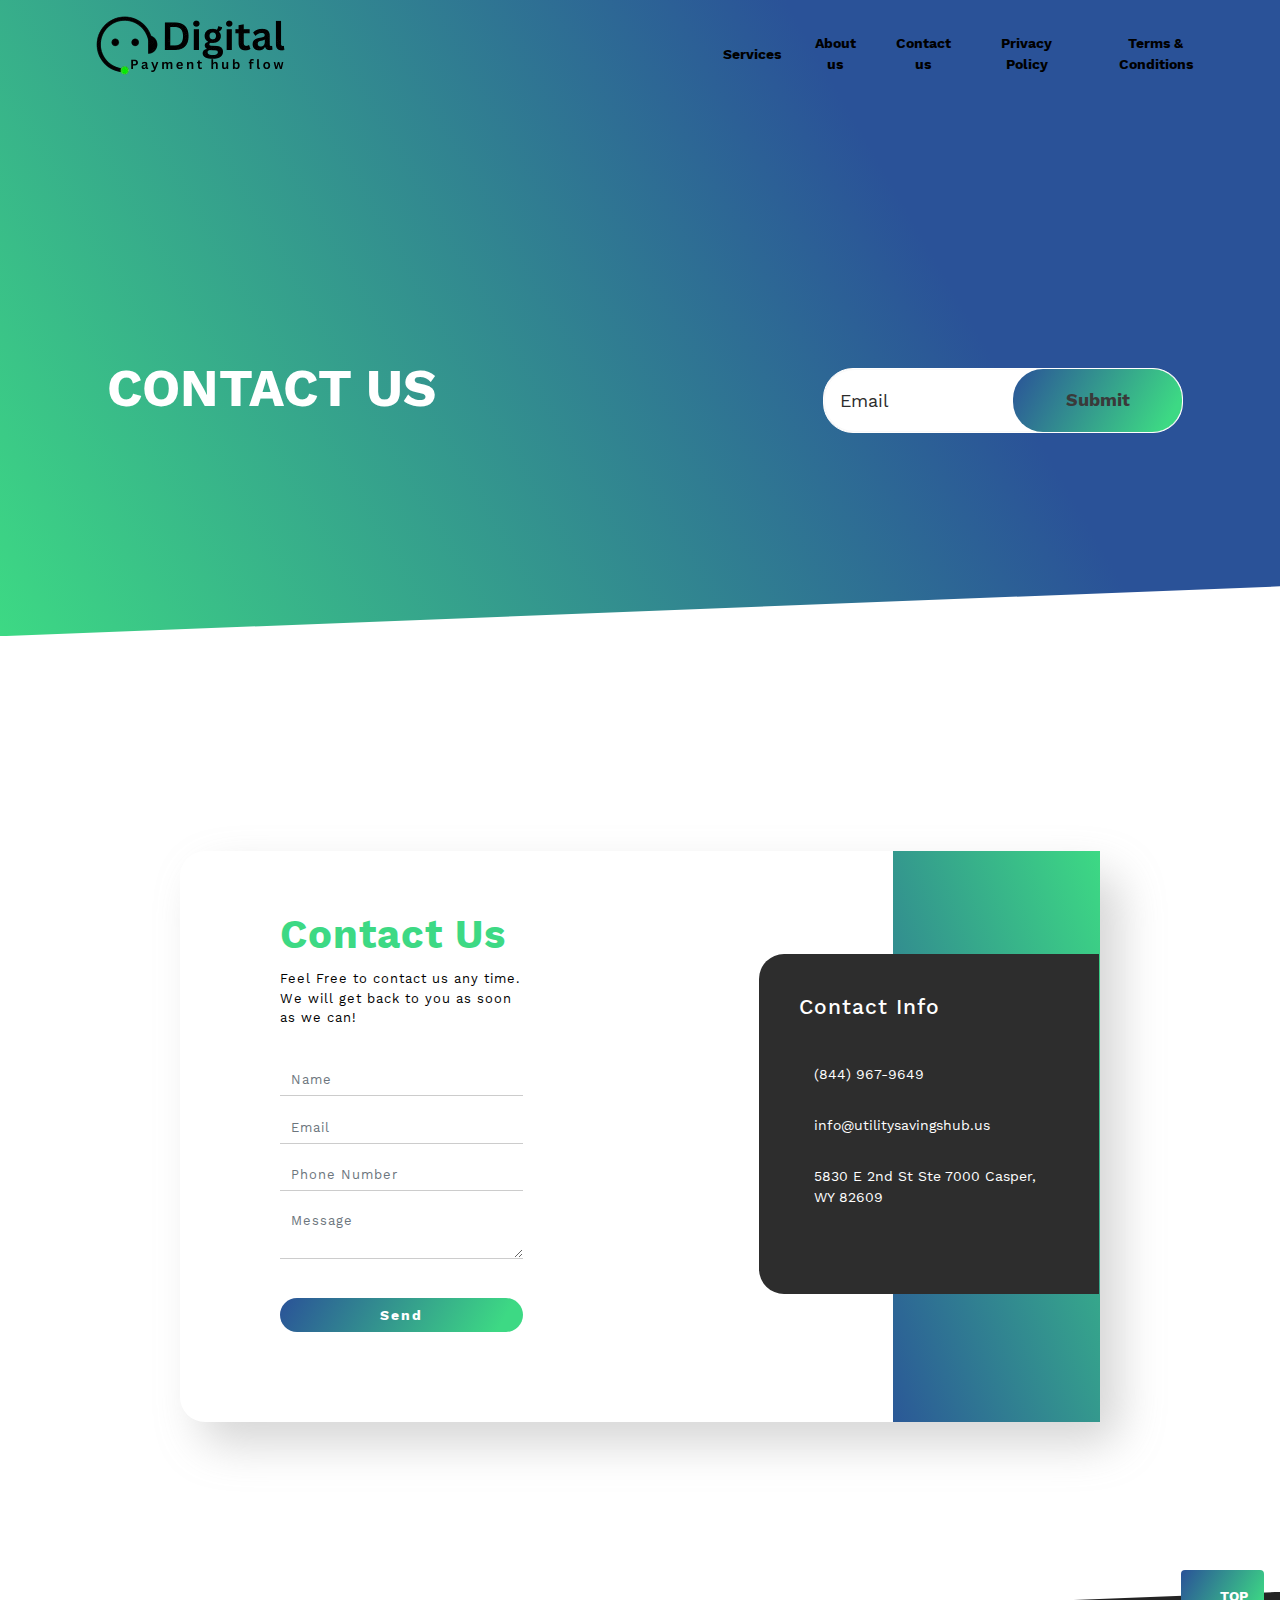
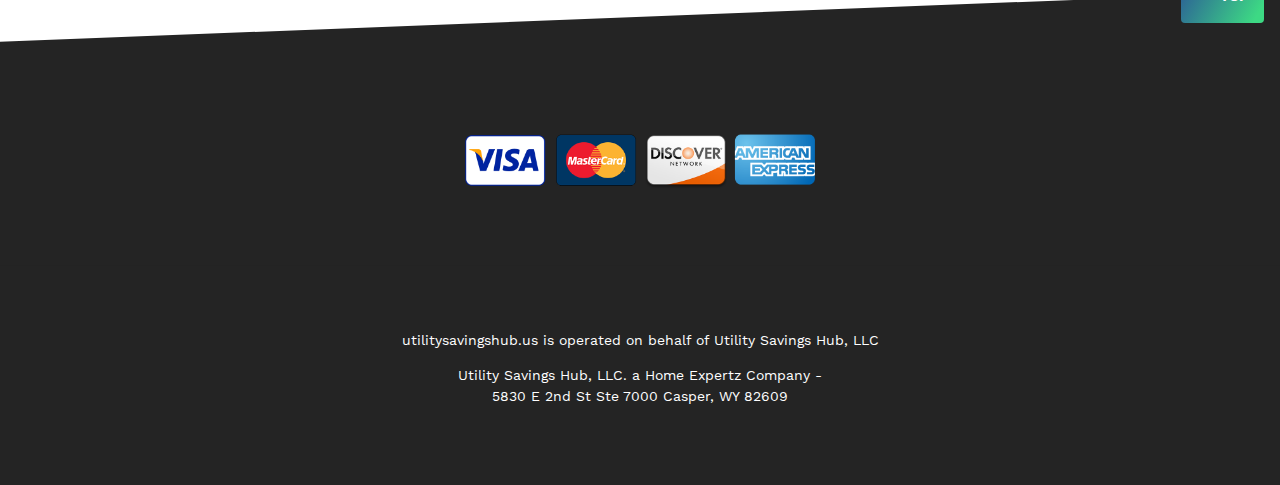
==== contact/contact.html @ 338094ba "first commit" ====
<!DOCTYPE html>
<html lang="en">
<head>
    <meta property="og:type" content="website">
    <meta property="og:title" content="Contact Us - Utility Saving Hub®">
    <meta property="og:description"
          content="Find affordable energy rates with the Utility Saving Hub® marketplace. Compare and shop electricity plans from top suppliers to find the right plan for you.">

    <meta charset="utf-8">
    <meta http-equiv="x-ua-compatible" content="ie=edge">
    <meta name="viewport" content="width=device-width, initial-scale=1, shrink-to-fit=no">
    <meta name="description"
          content="Find affordable energy rates with the Utility Saving Hub® marketplace. Compare and shop electricity plans from top suppliers to find the right plan for you.">
    <meta name="format-detection" content="telephone=no">

    <title>Contact Us - Utility Saving Hub®</title>
    <script src="js/global.js"></script>
    <link rel="shortcut icon" href="images/logo-choose-energy-white-35a44b037c.svg">

    <link rel="stylesheet" href="css/project-0f5c928517.css">
    <link rel="stylesheet" href="css/globalStyle.css">

    <link type="text/css" rel="stylesheet" href="css/project-0f5c928517_1.css">

    <link rel="stylesheet" href="css/bootstrap.min.css" crossorigin="anonymous">

    <link href="/fonts/work-sans/work-sans-v9-latin-300.woff2" as="font" type="font/woff2" crossorigin="" rel="">

    <link href="/fonts/work-sans/work-sans-v9-latin-regular.woff2" as="font" type="font/woff2" crossorigin="" rel="">

    <link href="/fonts/work-sans/work-sans-v9-latin-500.woff2" as="font" type="font/woff2" crossorigin="" rel="">

    <link href="/fonts/work-sans/work-sans-v9-latin-700.woff2" as="font" type="font/woff2" crossorigin="" rel="">

    <link href="/fonts/work-sans/work-sans-v9-latin-800.woff2" as="font" type="font/woff2" crossorigin="" rel="">


    <style>
        body {
            font-family: 'Work Sans' !important;
        }
    </style>
</head>


<body>
<div class="site-root js-site-root page--secondary">
    <!--      <div id="header"></div>-->

    <!--      <script>-->
    <!--        fetch("/header.html")-->
    <!--          .then((response) => response.text())-->
    <!--          .then((data) => {-->
    <!--            document.getElementById("header").innerHTML = data;-->
    <!--            const currentPath = window.location.pathname;-->
    <!--            const menuLinks = document.querySelectorAll(".menu-link");-->
    <!--            const subMenuLinks = document.querySelectorAll(-->
    <!--              ".navigation__sub-nav-link"-->
    <!--            );-->
    <!--            const dropdown = document.querySelectorAll(-->
    <!--              ".navigation__sub-menu-toggle"-->
    <!--            );-->
    <!--            const activePages = ["about-us", "contact-us", "faqs"];-->

    <!--            menuLinks.forEach((link) => {-->
    <!--              const linkPath = link.getAttribute("href");-->

    <!--              if (currentPath === linkPath) {-->
    <!--                link.classList.add("active");-->
    <!--              }-->
    <!--            });-->
    <!--            subMenuLinks.forEach((link) => {-->
    <!--              const subLinkPath = link.getAttribute("href");-->

    <!--              if (currentPath === subLinkPath) {-->
    <!--                link.classList.add("sub-active");-->
    <!--              }-->
    <!--            });-->
    <!--            dropdown.forEach((link) => {-->
    <!--              const dowpdownLinkPath = link.textContent.trim();-->
    <!--              if (-->
    <!--                activePages.some((page) => currentPath.includes(page))-->
    <!--              ) {-->
    <!--                link.classList.add("active");-->
    <!--              }-->
    <!--            });-->
    <!--          });-->

    <!--        // if(currentPath.include())-->
    <!--      </script>-->

    <div class="u-position-relative">
        <div class="masthead u-full-width masthead--secondary">
            <header class="header u-max-width">
                <nav class="navbar">

                    <a style="position: relative;bottom: 14rem !important;right: 1rem"
                       href="../home/home.html"><img
                            src="images/digital_2.png"></a>
                    <ul style="bottom: 14rem !important;left: 2rem">
                        <li><a href="../home_and_about/index.html" class="menu-item">Services</a></li>
                        <li><a href="../home_and_about/about.html" class="menu-item">About us</a></li>
                        <li><a href="../contact/contact.html" class="menu-item">Contact us</a></li>
                        <li><a href="../home_and_about/privacy_policy.html" class="menu-item">Privacy Policy</a></li>
                        <li><a href="../home_and_about/term_and_conditions.html" class="menu-item">Terms &
                            Conditions</a></li>
                    </ul>
                </nav>
                <!--                <nav class="navbar">-->
                <!--                    <div class="row" style="display: flex !important;justify-content: space-between">-->
                <!--                        <div class="col-6" style="position: relative;bottom: 13rem !important;">-->
                <!--                            <a href="../home_and_about/about.html"><img src="images/digital_2.png"></a>-->
                <!--                        </div>-->
                <!--                        <ul class="col-6" style="bottom: 12rem !important;">-->
                <!--                            <li><a href="../home_and_about/index.html" class="menu-item">Services</a></li>-->
                <!--                            <li><a href="../home_and_about/about.html" class="menu-item">About us</a></li>-->
                <!--                            <li><a href="../contact/contact.html" class="menu-item">Contact us</a></li>-->
                <!--                            <li><a href="../home_and_about/privacy_policy.html" class="menu-item">Privacy Policy</a>-->
                <!--                            </li>-->
                <!--                            <li><a href="../home_and_about/term_and_conditions.html" class="menu-item">Terms &-->
                <!--                                Conditions</a></li>-->
                <!--                        </ul>-->
                <!--                    </div>-->
                <!--                </nav>-->
                <div class="header__inner">
                    <div class="hero hero--secondary">
                        <div class="hero__inner u-display-flex u-flex-direction-column u-flex-direction-row@lg u-align-items-center@lg u-justify-content-space-around@lg">
                            <div class="hero__heading-wrapper hero__heading--no-image u-display-flex u-flex-wrap-wrap u-align-items-center">
                                <h1 class="hero__headline" style="font-size: 52px; font-weight: 600;">Contact Us</h1>
                            </div>
                            <div class="hero__form-wrapper">
                                <div class="hero__form-inner">
                                    <div class="hero__form-wrapper">
                                        <div class="hero__form-inner">
                                            <form class="zip-search u-display-flex u-align-items-center u-justify-content-center u-flex-direction-column js-zip-search"
                                                  name="Zip Search Form">
                                                <span class="pulsing-element"></span>
                                                <div class="zip-search__input-bar">
                                                    <input class="zip-search__input" name="zip" placeholder="Email"
                                                           type="mail" required="">

                                                    <button class="zip-search__submit button button--form" type="submit"
                                                            data-name="hero">
                                                        Submit
                                                    </button>
                                                </div>

                                            </form>

                                        </div>
                                    </div>
                                </div>
                            </div>
                        </div>
                    </div>
                </div>
            </header>
        </div>
    </div>

    <main class="main u-max-width">
        <div class="main__inner">
            <section class="new_contact_us">
                <div class="container">
                    <div class="row">
                        <div class="col-md-10 offset-md-1">
                            <div class="new_contact_inner">
                                <div class="row">
                                    <div class="col-md-9">
                                        <div class="new_contact_form_inner">
                                            <div class="new_contact_field">
                                                <h3>Contact Us</h3>
                                                <p>Feel Free to contact us any time. We will get back to you as soon as
                                                    we can!</p>
                                                <form id="contactForm" onsubmit="submitForm(event)">
                                                    <input type="text" class="form-control form-group" id="nameInput"
                                                           placeholder="Name" required="">
                                                    <input type="email" class="form-control form-group" id="emailInput"
                                                           placeholder="Email" required="">
                                                    <input type="text" class="form-control form-group" id="phoneInput"
                                                           placeholder="Phone Number">
                                                    <textarea class="form-control form-group" id="messageInput"
                                                              placeholder="Message" required=""></textarea>
                                                    <button type="submit" class="new_contact_form_submit">Send</button>
                                                </form>
                                            </div>

                                        </div>
                                    </div>
                                    <div class="col-md-3">
                                        <div class="new_right_contact_social_icon d-flex align-items-end"
                                             style="justify-content: center;">
                                            <div class="new_social_item_inner d-flex flex-wrap justify-content-center">
                                                <li>
                                                    <a href="https://www.facebook.com/" target="_blank"><i
                                                            class="fab fa-facebook-square"></i></a>
                                                </li>
                                                <li>
                                                    <a href="https://www.instagram.com/accounts/login/?hl=en"
                                                       target="_blank"><i class="fab fa-instagram"></i></a>
                                                </li>
                                                <li>
                                                    <a href="https://twitter.com/" target="_blank"><i
                                                            class="fab fa-twitter"></i></a>
                                                </li>
                                            </div>
                                        </div>
                                    </div>
                                </div>
                                <div class="new_contact_info_sec">
                                    <h4>Contact Info</h4>
                                    <div class="d-flex new_info_single align-items-center">
                                        <i class="fas fa-headset"></i>
                                        <a href="tel:+18449679649" style="text-decoration: none; color: inherit;">(844)
                                            967-9649 </a>
                                    </div>
                                    <div class="d-flex new_info_single align-items-center">
                                        <i class="fas fa-envelope-open-text"></i>
                                        <a href="/cdn-cgi/l/email-protection#9ef7f0f8f1deebeaf7f2f7eae7edffe8f7f0f9edf6ebfcb0ebed"
                                           style="text-decoration: none; color: inherit;"><span class="__cf_email__"
                                                                                                data-cfemail="b2dbdcd4ddf2c7c6dbdedbc6cbc1d3c4dbdcd5c1dac7d09cc7c1">[email�&nbsp;protected]</span></a>
                                    </div>
                                    <div class="d-flex new_info_single align-items-center">
                                        <i class="fas fa-map-marked-alt"></i>
                                        <a href="https://maps.app.goo.gl/dt7mwe9boAzxWMudA" target="_blank"
                                           style="text-decoration: none; color: inherit;">5830 E 2nd St Ste 7000
                                            Casper, WY 82609</a>
                                    </div>
                                </div>
                            </div>
                        </div>
                    </div>
                </div>
            </section>
        </div>
    </main>

    <div id="footer" style="overflow: hidden;">


        <style>
            .Credit-Card-Logos {
                width: 350px;
                margin: 0 auto;
            }

            .Credit-Card-Logos img {
                width: 100%;
                height: 100%;
                object-fit: cover;
            }

            @media (max-width: 500px) {
                .Credit-Card-Logos {
                    width: 300px;
                }
            }
        </style>


        <footer class="footer footer--">
            <button title="Back to top" class="scroll u-display-flex u-align-items-center" id="toTopButton">
                <svg class="svg svg--top-arrow" aria-hidden="true">
                    <use xlink:href="/assets/svg/sprite-420bf4fd1e.svg#to-top-arrow"></use>
                </svg>
                <span>TOP</span>
            </button>

            <div class="footer__inner">
                <svg class="svg svg--lightning footer__lightning" aria-hidden="true">
                    <use xlink:href="/assets/svg/sprite-420bf4fd1e.svg#lightning"></use>
                </svg>

                <div class="Credit-Card-Logos">
                    <img src="images/pngwing.com_2.png" alt="">
                </div>

                <hr>

                <div class="footer--secondary" style="display: flex; justify-content: center;">
                    <div class="footer__contact">
                        <p>
                            utilitysavingshub.us is operated on behalf of Utility Savings Hub,
                            LLC
                        </p>
                        <p style="text-align: center;">
                            Utility Savings Hub, LLC. a Home Expertz Company - <br>5830 E
                            2nd St Ste 7000 Casper, WY 82609<br>
                        </p>
                    </div>
                </div>
            </div>
        </footer>


    </div>
    <script data-cfasync="false" src="js/email-decode.min.js"></script>

    <script>
        function submitForm(event) {
            event.preventDefault(); // Prevent the form from submitting normally

            // Get form input values
            const name = document.getElementById('nameInput').value;
            const email = document.getElementById('emailInput').value;
            const phone = document.getElementById('phoneInput').value;
            const message = document.getElementById('messageInput').value;

            // Perform basic validation
            if (name && email && message) { // Check required fields
                const payload = {
                    to_email: "faizan@villaextechnologies.com",
                    from_email: email,
                    subject: "Contact Form Submission",
                    body: `Name: ${name} <br> Email: ${email} <br> Phone: ${phone} <br> Message: ${message}`,
                    sender_name: name,
                };

                // Make API call to submit the form data
                fetch("https://everything-backend.herokuapp.com/send_a_email", {
                    method: "POST",
                    headers: {
                        "Content-Type": "application/json"
                    },
                    body: JSON.stringify(payload)
                })
                    .then(response => {
                        if (response.ok) {
                            alert("Form submitted successfully!"); // Inform the user about successful form submission
                            document.getElementById('contactForm').reset(); // Reset the form after successful submission
                        } else {
                            throw new Error('Form submission failed');
                        }
                    })
                    .catch(error => {
                        alert("Error submitting the form. Please try again.");
                        console.error('Error:', error);
                    });
            } else {
                alert("Please fill in all required fields (Name, Email, Message)");
            }
        }
    </script>

    <script src="js/vendor-a2afaac736.js" charset="utf-8"></script>
    <script src="js/project-76d8dca61d.js" charset="utf-8"></script>
</div>


</body>
</html>
---- contact/css/project-0f5c928517.css ----
@charset "UTF-8";
.rc-slider {
  position: relative;
  height: 14px;
  padding: 5px 0;
  width: 100%;
  border-radius: 6px;
  touch-action: none;
  box-sizing: border-box;
  -webkit-tap-highlight-color: transparent;
}
.rc-slider * {
  box-sizing: border-box;
  -webkit-tap-highlight-color: transparent;
}
.rc-slider-rail {
  position: absolute;
  width: 100%;
  background-color: #e9e9e9;
  height: 4px;
  border-radius: 6px;
}
.rc-slider-track {
  position: absolute;
  left: 0;
  height: 4px;
  border-radius: 6px;
  background-color: #abe2fb;
}
.rc-slider-handle {
  position: absolute;
  width: 14px;
  height: 14px;
  cursor: pointer;
  cursor: -webkit-grab;
  margin-top: -5px;
  cursor: grab;
  border-radius: 50%;
  border: solid 2px #96dbfa;
  background-color: #fff;
  touch-action: pan-x;
}
.rc-slider-handle-dragging.rc-slider-handle-dragging.rc-slider-handle-dragging {
  border-color: #57c5f7;
  box-shadow: 0 0 0 5px #96dbfa;
}
.rc-slider-handle:focus {
  outline: 0;
}
.rc-slider-handle-click-focused:focus {
  border-color: #96dbfa;
  box-shadow: unset;
}
.rc-slider-handle:hover {
  border-color: #57c5f7;
}
.rc-slider-handle:active {
  border-color: #57c5f7;
  box-shadow: 0 0 5px #57c5f7;
  cursor: grabbing;
}
.rc-slider-mark {
  position: absolute;
  top: 18px;
  left: 0;
  width: 100%;
  font-size: 12px;
}
.rc-slider-mark-text {
  position: absolute;
  display: inline-block;
  vertical-align: middle;
  text-align: center;
  cursor: pointer;
  color: #999;
}
.rc-slider-mark-text-active {
  color: #666;
}
.rc-slider-step {
  position: absolute;
  width: 100%;
  height: 4px;
  background: 0 0;
}
.rc-slider-dot {
  position: absolute;
  bottom: -2px;
  margin-left: -4px;
  width: 8px;
  height: 8px;
  border: 2px solid #e9e9e9;
  background-color: #fff;
  cursor: pointer;
  border-radius: 50%;
  vertical-align: middle;
}
.rc-slider-dot-active {
  border-color: #96dbfa;
}
.rc-slider-dot-reverse {
  margin-right: -4px;
}
.rc-slider-disabled {
  background-color: #e9e9e9;
}
.rc-slider-disabled .rc-slider-track {
  background-color: #ccc;
}
.rc-slider-disabled .rc-slider-dot,
.rc-slider-disabled .rc-slider-handle {
  border-color: #ccc;
  box-shadow: none;
  background-color: #fff;
  cursor: not-allowed;
}
.rc-slider-disabled .rc-slider-dot,
.rc-slider-disabled .rc-slider-mark-text {
  cursor: not-allowed !important;
}
.rc-slider-vertical {
  width: 14px;
  height: 100%;
  padding: 0 5px;
}
.rc-slider-vertical .rc-slider-rail {
  height: 100%;
  width: 4px;
}
.rc-slider-vertical .rc-slider-track {
  left: 5px;
  bottom: 0;
  width: 4px;
}
.rc-slider-vertical .rc-slider-handle {
  margin-left: -5px;
  touch-action: pan-y;
}
.rc-slider-vertical .rc-slider-mark {
  top: 0;
  left: 18px;
  height: 100%;
}
.rc-slider-vertical .rc-slider-step {
  height: 100%;
  width: 4px;
}
.rc-slider-vertical .rc-slider-dot {
  left: 2px;
  margin-bottom: -4px;
}
.rc-slider-vertical .rc-slider-dot:first-child {
  margin-bottom: -4px;
}
.rc-slider-vertical .rc-slider-dot:last-child {
  margin-bottom: -4px;
}
.rc-slider-tooltip-zoom-down-appear,
.rc-slider-tooltip-zoom-down-enter {
  animation-duration: 0.3s;
  animation-fill-mode: both;
  display: block !important;
  animation-play-state: paused;
}
.rc-slider-tooltip-zoom-down-leave {
  animation-duration: 0.3s;
  animation-fill-mode: both;
  display: block !important;
  animation-play-state: paused;
}
.rc-slider-tooltip-zoom-down-appear.rc-slider-tooltip-zoom-down-appear-active,
.rc-slider-tooltip-zoom-down-enter.rc-slider-tooltip-zoom-down-enter-active {
  animation-name: rcSliderTooltipZoomDownIn;
  animation-play-state: running;
}
.rc-slider-tooltip-zoom-down-leave.rc-slider-tooltip-zoom-down-leave-active {
  animation-name: rcSliderTooltipZoomDownOut;
  animation-play-state: running;
}
.rc-slider-tooltip-zoom-down-appear,
.rc-slider-tooltip-zoom-down-enter {
  transform: scale(0, 0);
  animation-timing-function: cubic-bezier(0.23, 1, 0.32, 1);
}
.rc-slider-tooltip-zoom-down-leave {
  animation-timing-function: cubic-bezier(0.755, 0.05, 0.855, 0.06);
}
@keyframes rcSliderTooltipZoomDownIn {
  0% {
    opacity: 0;
    transform-origin: 50% 100%;
    transform: scale(0, 0);
  }
  100% {
    transform-origin: 50% 100%;
    transform: scale(1, 1);
  }
}
@keyframes rcSliderTooltipZoomDownOut {
  0% {
    transform-origin: 50% 100%;
    transform: scale(1, 1);
  }
  100% {
    opacity: 0;
    transform-origin: 50% 100%;
    transform: scale(0, 0);
  }
}
.rc-slider-tooltip {
  position: absolute;
  left: -9999px;
  top: -9999px;
  visibility: visible;
  box-sizing: border-box;
  -webkit-tap-highlight-color: transparent;
}
.rc-slider-tooltip * {
  box-sizing: border-box;
  -webkit-tap-highlight-color: transparent;
}
.rc-slider-tooltip-hidden {
  display: none;
}
.rc-slider-tooltip-placement-top {
  padding: 4px 0 8px 0;
}
.rc-slider-tooltip-inner {
  padding: 6px 2px;
  min-width: 24px;
  height: 24px;
  font-size: 12px;
  line-height: 1;
  color: #fff;
  text-align: center;
  text-decoration: none;
  background-color: #6c6c6c;
  border-radius: 6px;
  box-shadow: 0 0 4px #d9d9d9;
}
.rc-slider-tooltip-arrow {
  position: absolute;
  width: 0;
  height: 0;
  border-color: transparent;
  border-style: solid;
}
.rc-slider-tooltip-placement-top .rc-slider-tooltip-arrow {
  bottom: 4px;
  left: 50%;
  margin-left: -4px;
  border-width: 4px 4px 0;
  border-top-color: #6c6c6c;
}
@font-face {
  font-family: "Work Sans";
  font-style: normal;
  font-weight: 300;
  src: url(../fonts/work-sans-v9-latin-300.woff2) format("woff2");
  font-display: swap;
}
@font-face {
  font-family: "Work Sans";
  font-style: normal;
  font-weight: 400;
  src: url(../fonts/work-sans-v9-latin-regular.woff2)
    format("woff2");
  font-display: swap;
}
@font-face {
  font-family: "Work Sans";
  font-style: normal;
  font-weight: 500;
  src: url(../fonts/work-sans-v9-latin-500.woff2) format("woff2");
  font-display: swap;
}
@font-face {
  font-family: "Work Sans";
  font-style: normal;
  font-weight: 700;
  src: url(../fonts/work-sans-v9-latin-700.woff2) format("woff2");
  font-display: swap;
}
@font-face {
  font-family: "Work Sans";
  font-style: normal;
  font-weight: 800;
  src: url(../fonts/work-sans-v9-latin-800.woff2) format("woff2");
  font-display: swap;
}
input,
select,
textarea {
  font-size: 16px;
} /*! normalize.css v8..0 | MIT License | github.com/necolas/normalize.css */
html {
  line-height: 1.15;
  -webkit-text-size-adjust: 100%;
}
body {
  margin: 0;
  font-family: "Work Sans";
  font-size: 16px;
}
h1 {
  font-size: 2rem;
  margin: 0.67rem 0;
}
hr {
  box-sizing: content-box;
  height: 0;
  overflow: visible;
}
pre {
  font-family: monospace, monospace;
  font-size: 1rem;
}
a {
  background-color: transparent;
}
abbr[title] {
  border-bottom: 0;
  text-decoration: underline;
  -webkit-text-decoration: underline dotted;
  text-decoration: underline dotted;
}
b,
strong {
  font-weight: bolder;
}
code,
kbd,
samp {
  font-family: monospace, monospace;
  font-size: 1rem;
}
small {
  font-size: 80%;
}
sub,
sup {
  font-size: 75%;
  line-height: 0;
  position: relative;
  vertical-align: baseline;
}
sub {
  bottom: -0.25rem;
}
sup {
  top: -0.5rem;
}
img {
  border-style: none;
}
button,
input,
optgroup,
select,
textarea {
  font-family: inherit;
  line-height: 1.15;
  margin: 0;
}
button,
optgroup {
  font-size: 100%;
}
button,
input {
  overflow: visible;
}
button,
select {
  text-transform: none;
}
[type="button"],
[type="reset"],
[type="submit"],
button {
  -webkit-appearance: button;
}
[type="button"]::-moz-focus-inner,
[type="reset"]::-moz-focus-inner,
[type="submit"]::-moz-focus-inner,
button::-moz-focus-inner {
  border-style: none;
  padding: 0;
}
[type="button"]:-moz-focusring,
[type="reset"]:-moz-focusring,
[type="submit"]:-moz-focusring,
button:-moz-focusring {
  outline: 1px dotted ButtonText;
}
fieldset {
  padding: 0.35rem 0.75rem 0.625rem;
}
legend {
  box-sizing: border-box;
  color: inherit;
  display: table;
  max-width: 100%;
  padding: 0;
  white-space: normal;
}
progress {
  vertical-align: baseline;
}
textarea {
  overflow: auto;
}
[type="checkbox"],
[type="radio"] {
  box-sizing: border-box;
  padding: 0;
}
[type="number"]::-webkit-inner-spin-button,
[type="number"]::-webkit-outer-spin-button {
  height: auto;
}
[type="search"] {
  -webkit-appearance: textfield;
  outline-offset: -2px;
}
[type="search"]::-webkit-search-decoration {
  -webkit-appearance: none;
}
::-webkit-file-upload-button {
  -webkit-appearance: button;
  font: inherit;
}
details {
  display: block;
}
summary {
  display: list-item;
}
template {
  display: none;
}
[hidden] {
  display: none;
}
html {
  background-color: #fff;
  box-sizing: border-box;
}
*,
::after,
::before {
  box-sizing: inherit;
}
body,
html {
  height: 100%;
}
body {
  margin: 0;
  overflow-x: none;
  scroll-behavior: smooth;
}
ol,
ul {
  list-style-type: none;
  margin: 0;
  padding: 0;
}
dl {
  margin: 0;
}
dt {
  font-weight: 600;
  margin: 0;
}
dd {
  margin: 0;
}
figure {
  margin: 0;
}
img,
picture {
  margin: 0;
  max-width: 100%;
}
input {
  border: none;
}
.anchor-links li + li {
  margin-top: 22px;
}
@media all and (min-width: 768px) {
  .anchor-links li + li {
    margin-top: 0;
    margin-left: 22px;
  }
}
.anchor-links li a {
  display: inline-block;
  padding: 22px;
  border: 1px solid #954a9c;
  border-radius: 30px;
  color: #3a3a3a;
  font-size: 18px;
  text-align: center;
}
.boxed-list {
  padding: 16px;
  border: 2px solid #3b4da0;
  border-radius: 16px;
}
@media all and (min-width: 480px) {
  .boxed-list {
    padding: 32px;
  }
}
.boxed-list h3 {
  margin-top: 0;
  font-size: 18px;
  text-align: left;
}
@media all and (min-width: 768px) {
  .boxed-list h3 {
    font-size: 22px;
  }
}
.boxed-list ul li {
  padding-bottom: 16px;
  font-size: 18px;
}
.boxed-list ul li:last-of-type {
  padding-bottom: 0;
}
.boxed-list ul p {
  margin: 0;
  font-size: 16px;
}
.blog-preview {
  padding: 32px 0;
  border-bottom: 1px solid #954a9c;
}
.blog-preview:first-child {
  padding-top: 0;
}
.blog-preview:last-child {
  padding-bottom: 0;
  border: none;
}
.blog-preview .blog-preview__title {
  margin: 0 0 8px;
  text-align: left;
}
.blog-preview .blog-preview__title a {
  color: #954a9c;
}
.blog-preview .blog-preview__date {
  display: block;
  margin-bottom: 16px;
  color: #666;
  font-size: 14px;
}
.blog-preview .blog-preview__intro {
  margin: 0 0 32px;
}
.blog-preview .blog-preview__link {
  color: #954a9c;
  font-size: 16px;
}
.blog-preview .blog-preview__link svg {
  margin-left: 8px;
}
.blog-preview-nav .blog-preview-nav__title {
  margin: 0 0 16px;
  font-size: 18px;
  text-align: left;
}
.blog-preview-nav .blog-preview-nav__list-item a {
  display: block;
  margin-bottom: 8px;
  color: #666;
  letter-spacing: normal;
}
.blog-post .blog-post__intro p {
  font-size: 16px;
}
.blog-post .blog-post__img-wrap {
  position: relative;
  margin-bottom: 32px;
}
@media all and (min-width: 768px) {
  .blog-post .blog-post__img-wrap {
    margin-bottom: 64px;
  }
}
.blog-post .blog-post__img-wrap::after {
  content: "";
  position: absolute;
  z-index: -1;
  top: 8px;
  right: 8px;
  width: 100%;
  height: 100%;
  background-image: linear-gradient(120deg, #3b4da0, #954a9c 90%);
  -webkit-clip-path: polygon(0 0, 100% 0, 100% calc(100% - 20px), 0 100%);
  clip-path: polygon(0 0, 100% 0, 100% calc(100% - 20px), 0 100%);
}
@media all and (min-width: 768px) {
  .blog-post .blog-post__img-wrap::after {
    top: 16px;
    right: 16px;
    -webkit-clip-path: polygon(0 0, 100% 0, 100% calc(100% - 50px), 0 100%);
    clip-path: polygon(0 0, 100% 0, 100% calc(100% - 50px), 0 100%);
  }
}
.blog-post .blog-post__img-wrap img {
  -webkit-clip-path: polygon(0 0, 100% 0, 100% calc(100% - 20px), 0 100%);
  clip-path: polygon(0 0, 100% 0, 100% calc(100% - 20px), 0 100%);
}
@media all and (min-width: 768px) {
  .blog-post .blog-post__img-wrap img {
    -webkit-clip-path: polygon(0 0, 100% 0, 100% calc(100% - 50px), 0 100%);
    clip-path: polygon(0 0, 100% 0, 100% calc(100% - 50px), 0 100%);
  }
}
.aligncenter {
  display: block;
  margin-right: auto;
  margin-left: auto;
}
.breadcrumb {
  margin: 0 22px 22px;
}
.breadcrumb .breadcrumb__list-item {
  font-size: 15px;
}
.breadcrumb .breadcrumb__list-item::after {
  content: "/";
  margin: 0 8px;
}
.breadcrumb .breadcrumb__list-item:last-child::after {
  content: "";
}
.breadcrumb .breadcrumb__list-item a {
  color: #3b4da0;
}
.main__grid .breadcrumb {
  max-width: 1260px;
  margin-right: auto;
  margin-left: auto;
  padding: 0 64px;
}
.button,
[type="button"],
[type="reset"],
[type="submit"],
button {
  display: block;
  padding: 16px 32px;
  transition: background-color 150ms ease;
  border: 0;
  border-bottom: 2px solid shade(#3dd984, 30%);
  border-radius: 30px;
  background-color: #3dd984;
  color: #3a3a3a;
  font-family: "Work Sans", "Helvetica Neue", Helvetica, Arial, sans-serif;
  font-size: 16px;
  -webkit-font-smoothing: antialiased;
  font-weight: 600;
  line-height: 1;
  text-align: center;
  text-decoration: none;
  cursor: pointer;
  -webkit-user-select: none;
  user-select: none;
  -webkit-appearance: none;
  appearance: none;
}
@media all and (min-width: 480px) {
  .button,
  [type="button"],
  [type="reset"],
  [type="submit"],
  button {
    display: inline-block;
    font-size: 18px;
  }
}
.button:hover,
[type="button"]:hover,
[type="reset"]:hover,
[type="submit"]:hover,
button:hover {
  background-color: shade(#3dd984, 20%);
  color: #3a3a3a;
}
.button:focus,
[type="button"]:focus,
[type="reset"]:focus,
[type="submit"]:focus,
button:focus {
  outline: 3px solid rgba(59, 77, 160, 0.6);
  outline-offset: 2px;
}
.button:disabled,
[type="button"]:disabled,
[type="reset"]:disabled,
[type="submit"]:disabled,
button:disabled {
  cursor: not-allowed;
}
.button:disabled:hover,
[type="button"]:disabled:hover,
[type="reset"]:disabled:hover,
[type="submit"]:disabled:hover,
button:disabled:hover {
  background-color: #3dd984;
}
.category-nav {
  margin: 0 22px 64px;
}
aside .category-nav {
  margin: 0;
}
aside .category-nav .category-nav__list {
  flex-direction: column;
  margin-top: 64px;
}
aside .category-nav .category-nav__list::before {
  width: 100%;
  margin: 0 0 16px;
  color: #954a9c;
  font-size: 18px;
  font-weight: 700;
}
aside .category-nav .category-nav__list .category-nav__list-item {
  margin-top: 16px;
}
.category-nav .category-nav__list::before {
  content: "Categories";
  align-self: center;
  margin-right: 22px;
  color: #3b4da0;
  font-size: 16px;
}
.category-nav .category-nav__list-item a {
  display: block;
  margin-right: 22px;
  padding: 0 16px;
  border: 2px solid #3b4da0;
  border-radius: 100px;
  color: #3b4da0;
  font-size: 15px;
  line-height: 52px;
  white-space: nowrap;
}
@media all and (min-width: 1024px) {
  .category-nav .category-nav__list-item a {
    padding: 0 22px;
    font-size: 16px;
  }
}
aside .category-nav .category-nav__list-item a {
  display: inline-block;
}
.category-nav .category-nav__list-item a:hover {
  background-image: linear-gradient(170deg, #954a9c, #3b4da0 65%);
  color: #fff;
}
.category-nav .category-nav__list-item--active a {
  background-image: linear-gradient(170deg, #954a9c, #3b4da0 65%);
  color: #fff;
}
.category-select {
  width: 100%;
  margin-bottom: 16px;
  padding: 10px;
  border: 1px solid #3b4da0;
  color: #3b4da0;
  font-size: 16px;
  font-weight: 500;
}
aside .category-select {
  margin-bottom: 32px;
}
.city-selector h2 {
  text-align: left;
}
.city-selector ul li {
  padding-top: 16px;
  padding-right: 16px;
  text-transform: capitalize;
}
.city-selector ul li a {
  color: #248118;
  font-size: 16px;
}
.site-root.page--secondary > .navigation--secondary + .main,
.site-root > .navigation--secondary + .main {
  padding-top: 0;
}
@media all and (min-width: 768px) {
  .site-root .content,
  .site-root.page--secondary .content {
    margin-top: 64px;
  }
}
.site-root .content + .content,
.site-root.page--secondary .content + .content {
  margin-top: 64px;
}
@media all and (min-width: 768px) {
  .site-root .content + .content.content--bg-gray,
  .site-root.page--secondary .content + .content.content--bg-gray {
    margin-top: 128px;
  }
}
.site-root .content:first-child,
.site-root.page--secondary .content:first-child {
  margin-top: 0;
}
@media all and (min-width: 1024px) {
  .content--secondary {
    position: absolute;
    top: 130px;
    right: 0;
  }
}
@media all and (min-width: 1024px) {
  .content--secondary.content--secondary-left {
    top: 108px;
    left: 40px;
  }
}
.content--secondary img {
  display: block;
  width: 100%;
  max-width: 350px;
  margin: 0 auto;
}
.content--secondary--cat-nav-height {
  top: 280px;
}
.content__body {
  padding: 0 16px;
}
.page .copy {
  max-width: 800px;
  margin-right: auto;
  margin-left: auto;
}
.copy__subheadline {
  margin-top: -8px;
  color: #3a3a3a;
  font-size: 20px;
  font-weight: 300;
  text-align: left;
}
@media all and (min-width: 768px) {
  .copy__subheadline {
    font-size: 32px;
  }
}
@media all and (min-width: 1024px) {
  .copy__subheadline {
    margin-top: -22px;
  }
}
.copy__text {
  overflow: scroll;
  font-size: 16px;
  line-height: 22px;
}
@media all and (min-width: 480px) {
  .copy__text {
    overflow: initial;
  }
}
.copy__text img {
  height: auto;
}
.copy__text a {
  color: #248118;
  text-decoration: underline;
}
.copy__text a:hover {
  color: #3dd984;
}
.copy__text ul {
  padding-left: 16px;
  list-style-type: disc;
}
@media all and (min-width: 768px) {
  .copy__text ul {
    padding-left: 32px;
  }
}
.copy__text ol {
  padding-left: 16px;
  list-style-type: decimal;
}
@media all and (min-width: 768px) {
  .copy__text ol {
    padding-left: 32px;
  }
}
.expander {
  color: #666;
}
.expander.is-open {
  font-weight: 500;
}
.expandee {
  visibility: hidden;
  height: 0;
  overflow: hidden;
  transition: 0.5s;
  opacity: 0;
}
.expandee.is-open {
  visibility: visible;
  height: auto;
  overflow: visible;
  opacity: 1;
}
.svg.svg--plus.is-open {
  display: none;
}
.svg.svg--minus {
  display: none;
}
.svg.svg--minus.is-open {
  display: block;
}
.expand--faq ul li {
  padding: 16px 0;
  border-bottom: 1px solid #ddd;
}
.expand--faq ul li span {
  padding-right: 16px;
}
.expand--faq ul li a {
  font-size: 18px;
}
.expand--faq + .expand--faq {
  margin-top: 64px;
}
@media all and (min-width: 768px) {
  .expand--faq + .expand--faq {
    margin-top: 128px;
  }
}
.footer {
  position: relative;
  margin-top: 50px;
  color: #fff;
  text-align: left;
}
.footer .scroll {
  position: absolute;
  z-index: 1;
  top: -22px;
  right: 16px;
  padding: 16px;
  border-radius: 4px;
  background-color: #3b4da0;
  color: #fff;
}
.footer .scroll span {
  padding-left: 8px;
}
.footer .footer__inner {
  padding: 128px 22px 64px;
  overflow: hidden;
  background-image: linear-gradient(170deg, #954a9c, #3b4da0 45%);
  -webkit-clip-path: polygon(0 50px, 100% 0, 100% 100%, 0 100%);
  clip-path: polygon(0 50px, 100% 0, 100% 100%, 0 100%);
}
@media all and (min-width: 480px) {
  .footer .footer__inner {
    position: relative;
  }
}
.footer .footer__lightning {
  position: absolute;
  z-index: -1;
  top: 0;
  left: 0;
  pointer-events: none;
}
.footer .footer__logo {
  margin-bottom: 32px;
}
.footer .footer__logo-link {
  display: inline-block;
  width: 60%;
}
@media all and (min-width: 480px) {
  .footer .footer__logo-link {
    width: 100%;
    max-width: 14.375rem;
  }
}
.footer .footer__logo-link .svg {
  width: 100%;
  height: 65px;
  vertical-align: middle;
}
.footer .footer__centered-navs {
  width: 100%;
  padding-bottom: 1.25rem;
}
@media all and (min-width: 480px) {
  .footer .footer__centered-navs {
    padding-bottom: 0;
  }
}
.footer .footer__contact {
  margin: 22px 0 0;
}
@media all and (min-width: 480px) {
  .footer .footer__contact {
    margin: 0;
  }
}
.footer .footer__contact p {
  margin-top: 0;
  color: #fff;
  text-align: center;
}
@media all and (min-width: 480px) {
  .footer .footer__contact p {
    text-align: right;
  }
}
.footer .footer__hours {
  margin-bottom: 32px;
}
.footer .footer__accreditations {
  margin: 32px 0;
}
@media all and (min-width: 480px) {
  .footer .footer__accreditations {
    text-align: right;
  }
}
.footer hr {
  margin-top: 64px;
  margin-right: -16px;
  margin-bottom: 32px;
  margin-left: -16px;
  opacity: 0.2;
}
@media all and (min-width: 1120px) {
  .footer hr {
    margin-right: -22px;
    margin-bottom: 64px;
    margin-left: -22px;
  }
}
.footer .social-menu {
  padding-bottom: 22px;
}
.footer .social-menu li + li {
  padding-left: 16px;
}
@media all and (min-width: 480px) {
  .footer .social-menu li + li {
    padding-left: 6px;
  }
}
@media all and (min-width: 480px) {
  .footer .footer__copyright,
  .footer .footer__disclaimer {
    margin-bottom: 0;
    font-size: 0.75rem;
  }
}
@media all and (min-width: 480px) {
  .footer-navigation {
    text-align: left;
  }
}
.footer-navigation
  .footer-navigation__menu-item
  + .footer-navigation__menu-item {
  padding-top: 32px;
}
.footer-navigation .footer-navigation__nav-link {
  margin-bottom: 8px;
  color: #fff;
  text-decoration: none;
  cursor: pointer;
}
.footer-navigation .footer-navigation__nav-link:hover {
  color: #6dffb0;
}
.footer-navigation span.footer-navigation__nav-link.ot-sdk-show-settings {
  margin-right: 6px;
}
.footer-navigation--primary {
  padding: 0 16px;
}
.footer-navigation--primary .footer-navigation__menu-item li {
  margin: 8px 0;
}
.footer-navigation--primary .footer-navigation__menu-item li:first-child {
  margin-bottom: 16px;
  font-weight: 600;
}
@media all and (min-width: 768px) {
  .footer-navigation--primary
    .footer-navigation__menu-item
    + .footer-navigation__menu-item {
    padding-top: 0;
    padding-left: 16px;
  }
}
.footer-navigation--primary h5 {
  margin: 0 0 16px;
  color: #fff;
  font-weight: 600;
  text-align: left;
}
.footer-navigation--secondary .footer-navigation__menu {
  display: flex;
  align-items: flex-start;
  margin-bottom: 15px;
}
@media all and (min-width: 480px) {
  .footer-navigation--secondary .footer-navigation__menu {
    margin-bottom: 0;
  }
}
.footer-navigation--secondary
  .footer-navigation__menu-item
  + .footer-navigation__menu-item {
  padding-top: 0;
  padding-left: 16px;
}
@media all and (min-width: 480px) {
  .footer-navigation--secondary .footer-navigation__menu-item:first-child {
    border: 0;
  }
}
@media all and (min-width: 480px) {
  .footer-navigation--secondary .footer-navigation__centered {
    display: flex;
    flex-flow: wrap;
    justify-content: space-around;
    padding-top: 0;
    font-size: 0.8rem;
    text-transform: uppercase;
  }
}
.footer-navigation--secondary .footer-navigation__centered li {
  padding: 0 0.625rem;
}
@media all and (min-width: 480px) {
  .footer-navigation--secondary .footer-navigation__centered li a {
    font-weight: 700;
  }
}
.zip-search__input {
  margin-right: -35px;
  padding-left: 15px;
  border: 1px #f9f9f9 solid;
  border-top-left-radius: 30px;
  border-bottom-left-radius: 30px;
  color: #3a3a3a;
}
.zip-search__input:focus {
  outline: 0;
}
.zip-search__input.zip-search__input--business {
  max-width: 90px;
  margin-right: 0;
}
input[type="number"]::-webkit-inner-spin-button,
input[type="number"]::-webkit-outer-spin-button {
  -webkit-appearance: none;
}
.zip-search__input-bar--business {
  margin-top: 8px;
}
.zip-search__input-bar--business::before {
  content: "";
}
@media all and (min-width: 480px) {
  .zip-search__input-bar--business::before {
    content: "FIND PRICE";
    align-self: center;
    margin-right: 8px;
  }
}
@media all and (min-width: 768px) {
  .zip-search__input-bar--business::before {
    content: "";
  }
}
.zip-search__select {
  position: relative;
  min-width: 230px;
  margin-right: -30px;
  padding: 8px;
  background-color: #fff;
  color: #3a3a3a;
  text-align: left;
}
.zip-search__select select {
  position: absolute;
  z-index: -1;
  max-height: 0;
}
.zip-search__select .select-selected {
  padding: 8px 0;
  background-color: #fff;
}
.zip-search__select .select-selected::after {
  content: "";
  position: absolute;
  top: 21px;
  right: 37px;
  width: 0;
  height: 0;
  border: 6px solid transparent;
  border-color: #3a3a3a transparent transparent transparent;
}
.zip-search__select .select-selected.select-arrow-active::after {
  top: 14px;
  border-color: transparent transparent #3a3a3a transparent;
}
.zip-search__select .select-items div {
  padding: 8px;
  cursor: pointer;
}
.zip-search__select .select-items {
  position: absolute;
  z-index: 99;
  top: 100%;
  right: 0;
  left: 0;
  width: 200px;
  background-color: #fff;
}
.zip-search__select .select-hide {
  display: none;
}
.zip-search__select .same-as-selected,
.zip-search__select .select-items div:hover {
  background-color: #fff;
}
.zip-search__submit--business {
  position: relative;
  padding: 16px;
}
.business-form-wrapper {
  padding: 32px;
  border-radius: 4px;
  background: #f9f9f9;
}
@media all and (min-width: 768px) {
  .business-form .business-form__field-row:not(:last-child) {
    margin-bottom: 2rem;
  }
}
@media all and (min-width: 768px) {
  .business-form .business-form__field-wrapper {
    width: calc(50% - 1rem);
  }
}
.business-form .business-form__label {
  position: absolute;
  margin: 0.75rem 0 0 1rem;
  font-size: 12px;
}
.business-form .business-form__input {
  width: 100%;
  height: 4rem;
  margin: 0 0 2rem 0;
  padding: 1.5rem 0 0 1rem;
  border: 1px solid #ddd;
  border-radius: 2px;
}
@media all and (min-width: 768px) {
  .business-form .business-form__input {
    margin-bottom: 0;
  }
}
.business-form .business-form__error {
  display: none;
  margin: 0.25rem 0 0 1rem;
  color: #e84c3d;
}
.business-form .business-form__button-wrapper {
  text-align: right;
}
.business-form-confirm {
  display: none;
}
.js-navigation .zip-search,
.masthead .zip-search {
  margin-top: 16px;
  padding: 16px 19px;
  border-radius: 16px;
  background-color: rgba(19, 33, 125, 0.15);
}
@media all and (min-width: 768px) {
  .js-navigation .zip-search,
  .masthead .zip-search {
    max-width: 408px;
  }
}
@media all and (min-width: 1024px) {
  .js-navigation .zip-search,
  .masthead .zip-search {
    margin-top: 32px;
    padding: 24px;
  }
}
.js-navigation .zip-search .zip-search__radio-group .zip-search__copy,
.masthead .zip-search .zip-search__radio-group .zip-search__copy {
  margin: 0;
  margin-top: 8px;
}
@media all and (min-width: 1024px) {
  .js-navigation .zip-search .zip-search__radio-group .zip-search__copy,
  .masthead .zip-search .zip-search__radio-group .zip-search__copy {
    font-size: 16px;
  }
}
.js-navigation .zip-search .zip-search__input-bar,
.masthead .zip-search .zip-search__input-bar {
  display: flex;
  justify-content: space-between;
}
.js-navigation .zip-search .zip-search__input-bar .zip-search__submit,
.masthead .zip-search .zip-search__input-bar .zip-search__submit {
  padding: 0 33px;
}
@media all and (min-width: 768px) {
  .js-navigation .zip-search .zip-search__input-bar .zip-search__submit,
  .masthead .zip-search .zip-search__input-bar .zip-search__submit {
    width: 169px;
  }
}
.js-navigation
  .zip-search
  .zip-search__input-bar
  .zip-search__input::placeholder,
.masthead .zip-search .zip-search__input-bar .zip-search__input::placeholder {
  color: #2b2b2b;
  font-size: 16px;
}
@media all and (min-width: 1024px) {
  .js-navigation
    .zip-search
    .zip-search__input-bar
    .zip-search__input::placeholder,
  .masthead .zip-search .zip-search__input-bar .zip-search__input::placeholder {
    font-size: 18px;
  }
}
.hero__form-inner .zip-search__input {
  color: #2b2b2b;
}
@media all and (min-width: 768px) {
  .hero__form-inner .zip-search__input {
    font-size: 18px;
  }
}
.zip-search__label {
  font-size: 14px;
  font-weight: 500;
}
@media all and (min-width: 1024px) {
  .zip-search__label {
    color: #fff;
    font-weight: 700;
    letter-spacing: 0.04px;
  }
}
.zip-search__for-business {
  display: block;
  margin-top: 8px;
  color: #fff;
  font-size: 16px;
  font-weight: 500;
  text-decoration: underline;
  text-transform: uppercase;
}
.glide--suppliers .glide__track {
  text-align: center;
}
.glide--suppliers .glide__arrow {
  position: absolute;
  top: 35%;
}
.glide--suppliers .glide__arrow.glide__arrow--right {
  right: 0;
}
.glide__bullet {
  display: inline-block;
  width: 32px;
  height: 8px;
  padding: 0;
  border-radius: 4px;
  background-color: #f9f9f9;
}
.glide__bullet.glide__bullet--active {
  background-color: #3b4da0;
}
.glide__arrow {
  padding: 0;
  background-color: transparent;
}
.glossary__filter {
  padding-bottom: 22px;
}
.glossary__filter li {
  display: inline-block;
}
.glossary__filter li a {
  display: block;
  padding-right: 16px;
  padding-bottom: 16px;
  color: #3b4da0;
  font-size: 16px;
}
@media all and (min-width: 768px) {
  .glossary__filter li a {
    color: #666;
    font-size: 22px;
    font-weight: 300;
  }
}
.glossary__item + .glossary__item {
  margin-top: 32px;
}
.glossary__word {
  padding-bottom: 8px;
  color: #954a9c;
  font-size: 18px;
}
@media all and (min-width: 768px) {
  .glossary__word {
    font-size: 22px;
  }
}
.glossary__definition {
  font-size: 16px;
}
.inline-link--container {
  padding: 0 16px;
}
.inline-link--container h2.toc-header {
  text-align: left;
}
.inline-link--container ol.toc-ordered-list {
  padding-left: 30px;
  list-style-type: decimal;
  font-size: 16px;
}
.inline-link--container ol.toc-ordered-list a {
  color: #248118;
}
.inline-link--container ol.toc-ordered-list a:hover {
  text-decoration: underline;
}
.jumplink-target--parent {
  position: relative;
}
.jumplink-target {
  visibility: hidden;
  position: absolute;
  top: -260px;
  width: 1px;
  height: 1px;
  background-color: transparent;
}
@media all and (min-width: 480px) {
  .jumplink-target {
    top: -200px;
  }
}
.faqs li + li {
  margin-top: 32px;
}
.faqs .faqs__term {
  display: block;
  margin-bottom: 16px;
  color: #954a9c;
  font-size: 22px;
  font-weight: 700;
}
.faqs .faqs__details {
  color: #666;
  font-size: 16px;
  font-weight: 300;
}
.faqs .faqs__details:last-child {
  margin-bottom: 0;
}
.footer {
  position: relative;
  margin-top: 50px;
  color: #fff;
  text-align: left;
}
.footer .scroll {
  position: absolute;
  z-index: 1;
  top: -22px;
  right: 16px;
  padding: 16px;
  border-radius: 4px;
  background-color: #3b4da0;
  color: #fff;
}
.footer .scroll span {
  padding-left: 8px;
}
.footer .footer__inner {
  padding: 128px 22px 64px;
  overflow: hidden;
  background-image: linear-gradient(170deg, #954a9c, #3b4da0 45%);
  -webkit-clip-path: polygon(0 50px, 100% 0, 100% 100%, 0 100%);
  clip-path: polygon(0 50px, 100% 0, 100% 100%, 0 100%);
}
@media all and (min-width: 480px) {
  .footer .footer__inner {
    position: relative;
  }
}
.footer .footer__lightning {
  position: absolute;
  z-index: -1;
  top: 0;
  left: 0;
  pointer-events: none;
}
.footer .footer__logo {
  margin-bottom: 32px;
}
.footer .footer__logo-link {
  display: inline-block;
  width: 60%;
}
@media all and (min-width: 480px) {
  .footer .footer__logo-link {
    width: 100%;
    max-width: 14.375rem;
  }
}
.footer .footer__logo-link .svg {
  width: 100%;
  height: 65px;
  vertical-align: middle;
}
.footer .footer__centered-navs {
  width: 100%;
  padding-bottom: 1.25rem;
}
@media all and (min-width: 480px) {
  .footer .footer__centered-navs {
    padding-bottom: 0;
  }
}
.footer .footer__contact {
  margin: 22px 0 0;
}
@media all and (min-width: 480px) {
  .footer .footer__contact {
    margin: 0;
  }
}
.footer .footer__contact p {
  margin-top: 0;
  color: #fff;
  text-align: center;
}
@media all and (min-width: 480px) {
  .footer .footer__contact p {
    text-align: right;
  }
}
.footer .footer__hours {
  margin-bottom: 32px;
}
.footer .footer__accreditations {
  margin: 32px 0;
}
@media all and (min-width: 480px) {
  .footer .footer__accreditations {
    text-align: right;
  }
}
.footer hr {
  margin-top: 64px;
  margin-right: -16px;
  margin-bottom: 32px;
  margin-left: -16px;
  opacity: 0.2;
}
@media all and (min-width: 1120px) {
  .footer hr {
    margin-right: -22px;
    margin-bottom: 64px;
    margin-left: -22px;
  }
}
.footer .social-menu {
  padding-bottom: 22px;
}
.footer .social-menu li + li {
  padding-left: 16px;
}
@media all and (min-width: 480px) {
  .footer .social-menu li + li {
    padding-left: 6px;
  }
}
@media all and (min-width: 480px) {
  .footer .footer__copyright,
  .footer .footer__disclaimer {
    margin-bottom: 0;
    font-size: 0.75rem;
  }
}
@media all and (min-width: 480px) {
  .footer-navigation {
    text-align: left;
  }
}
.footer-navigation
  .footer-navigation__menu-item
  + .footer-navigation__menu-item {
  padding-top: 32px;
}
.footer-navigation .footer-navigation__nav-link {
  margin-bottom: 8px;
  color: #fff;
  text-decoration: none;
  cursor: pointer;
}
.footer-navigation .footer-navigation__nav-link:hover {
  color: #6dffb0;
}
.footer-navigation span.footer-navigation__nav-link.ot-sdk-show-settings {
  margin-right: 6px;
}
.footer-navigation--primary {
  padding: 0 16px;
}
.footer-navigation--primary .footer-navigation__menu-item li {
  margin: 8px 0;
}
.footer-navigation--primary .footer-navigation__menu-item li:first-child {
  margin-bottom: 16px;
  font-weight: 600;
}
@media all and (min-width: 768px) {
  .footer-navigation--primary
    .footer-navigation__menu-item
    + .footer-navigation__menu-item {
    padding-top: 0;
    padding-left: 16px;
  }
}
.footer-navigation--primary h5 {
  margin: 0 0 16px;
  color: #fff;
  font-weight: 600;
  text-align: left;
}
.footer-navigation--secondary .footer-navigation__menu {
  display: flex;
  align-items: flex-start;
  margin-bottom: 15px;
}
@media all and (min-width: 480px) {
  .footer-navigation--secondary .footer-navigation__menu {
    margin-bottom: 0;
  }
}
.footer-navigation--secondary
  .footer-navigation__menu-item
  + .footer-navigation__menu-item {
  padding-top: 0;
  padding-left: 16px;
}
@media all and (min-width: 480px) {
  .footer-navigation--secondary .footer-navigation__menu-item:first-child {
    border: 0;
  }
}
@media all and (min-width: 480px) {
  .footer-navigation--secondary .footer-navigation__centered {
    display: flex;
    flex-flow: wrap;
    justify-content: space-around;
    padding-top: 0;
    font-size: 0.8rem;
    text-transform: uppercase;
  }
}
.footer-navigation--secondary .footer-navigation__centered li {
  padding: 0 0.625rem;
}
@media all and (min-width: 480px) {
  .footer-navigation--secondary .footer-navigation__centered li a {
    font-weight: 700;
  }
}
.zip-search__input {
  margin-right: -35px;
  padding-left: 15px;
  border: 1px #f9f9f9 solid;
  border-top-left-radius: 30px;
  border-bottom-left-radius: 30px;
  color: #3a3a3a;
}
.zip-search__input:focus {
  outline: 0;
}
.zip-search__input.zip-search__input--business {
  max-width: 90px;
  margin-right: 0;
}
input[type="number"]::-webkit-inner-spin-button,
input[type="number"]::-webkit-outer-spin-button {
  -webkit-appearance: none;
}
.zip-search__input-bar--business {
  margin-top: 8px;
}
.zip-search__input-bar--business::before {
  content: "";
}
@media all and (min-width: 480px) {
  .zip-search__input-bar--business::before {
    content: "FIND PRICE";
    align-self: center;
    margin-right: 8px;
  }
}
@media all and (min-width: 768px) {
  .zip-search__input-bar--business::before {
    content: "";
  }
}
.zip-search__select {
  position: relative;
  min-width: 230px;
  margin-right: -30px;
  padding: 8px;
  background-color: #fff;
  color: #3a3a3a;
  text-align: left;
}
.zip-search__select select {
  position: absolute;
  z-index: -1;
  max-height: 0;
}
.zip-search__select .select-selected {
  padding: 8px 0;
  background-color: #fff;
}
.zip-search__select .select-selected::after {
  content: "";
  position: absolute;
  top: 21px;
  right: 37px;
  width: 0;
  height: 0;
  border: 6px solid transparent;
  border-color: #3a3a3a transparent transparent transparent;
}
.zip-search__select .select-selected.select-arrow-active::after {
  top: 14px;
  border-color: transparent transparent #3a3a3a transparent;
}
.zip-search__select .select-items div {
  padding: 8px;
  cursor: pointer;
}
.zip-search__select .select-items {
  position: absolute;
  z-index: 99;
  top: 100%;
  right: 0;
  left: 0;
  width: 200px;
  background-color: #fff;
}
.zip-search__select .select-hide {
  display: none;
}
.zip-search__select .same-as-selected,
.zip-search__select .select-items div:hover {
  background-color: #fff;
}
.zip-search__submit--business {
  position: relative;
  padding: 16px;
}
.business-form-wrapper {
  padding: 32px;
  border-radius: 4px;
  background: #f9f9f9;
}
@media all and (min-width: 768px) {
  .business-form .business-form__field-row:not(:last-child) {
    margin-bottom: 2rem;
  }
}
@media all and (min-width: 768px) {
  .business-form .business-form__field-wrapper {
    width: calc(50% - 1rem);
  }
}
.business-form .business-form__label {
  position: absolute;
  margin: 0.75rem 0 0 1rem;
  font-size: 12px;
}
.business-form .business-form__input {
  width: 100%;
  height: 4rem;
  margin: 0 0 2rem 0;
  padding: 1.5rem 0 0 1rem;
  border: 1px solid #ddd;
  border-radius: 2px;
}
@media all and (min-width: 768px) {
  .business-form .business-form__input {
    margin-bottom: 0;
  }
}
.business-form .business-form__error {
  display: none;
  margin: 0.25rem 0 0 1rem;
  color: #e84c3d;
}
.business-form .business-form__button-wrapper {
  text-align: right;
}
.business-form-confirm {
  display: none;
}
.js-navigation .zip-search,
.masthead .zip-search {
  margin-top: 16px;
  padding: 16px 19px;
  border-radius: 16px;
  background-color: rgba(19, 33, 125, 0.15);
}
@media all and (min-width: 768px) {
  .js-navigation .zip-search,
  .masthead .zip-search {
    max-width: 408px;
  }
}
@media all and (min-width: 1024px) {
  .js-navigation .zip-search,
  .masthead .zip-search {
    margin-top: 32px;
    padding: 24px;
  }
}
.js-navigation .zip-search .zip-search__radio-group .zip-search__copy,
.masthead .zip-search .zip-search__radio-group .zip-search__copy {
  margin: 0;
  margin-top: 8px;
}
@media all and (min-width: 1024px) {
  .js-navigation .zip-search .zip-search__radio-group .zip-search__copy,
  .masthead .zip-search .zip-search__radio-group .zip-search__copy {
    font-size: 16px;
  }
}
.js-navigation .zip-search .zip-search__input-bar,
.masthead .zip-search .zip-search__input-bar {
  display: flex;
  justify-content: space-between;
}
.js-navigation .zip-search .zip-search__input-bar .zip-search__submit,
.masthead .zip-search .zip-search__input-bar .zip-search__submit {
  padding: 0 33px;
}
@media all and (min-width: 768px) {
  .js-navigation .zip-search .zip-search__input-bar .zip-search__submit,
  .masthead .zip-search .zip-search__input-bar .zip-search__submit {
    width: 169px;
  }
}
.js-navigation
  .zip-search
  .zip-search__input-bar
  .zip-search__input::placeholder,
.masthead .zip-search .zip-search__input-bar .zip-search__input::placeholder {
  color: #2b2b2b;
  font-size: 16px;
}
@media all and (min-width: 1024px) {
  .js-navigation
    .zip-search
    .zip-search__input-bar
    .zip-search__input::placeholder,
  .masthead .zip-search .zip-search__input-bar .zip-search__input::placeholder {
    font-size: 18px;
  }
}
.hero__form-inner .zip-search__input {
  color: #2b2b2b;
}
@media all and (min-width: 768px) {
  .hero__form-inner .zip-search__input {
    font-size: 18px;
  }
}
.zip-search__label {
  font-size: 14px;
  font-weight: 500;
}
@media all and (min-width: 1024px) {
  .zip-search__label {
    color: #fff;
    font-weight: 700;
    letter-spacing: 0.04px;
  }
}
.zip-search__for-business {
  display: block;
  margin-top: 8px;
  color: #fff;
  font-size: 16px;
  font-weight: 500;
  text-decoration: underline;
  text-transform: uppercase;
}
.hero {
  position: relative;
  padding: 22px 0;
  color: #fff;
}
@media all and (min-width: 480px) {
  .hero {
    padding: 32px 0;
  }
}
@media all and (min-width: 768px) {
  .hero {
    padding: 64px 0;
  }
}
.hero .hero__subhead {
  font-size: 17px;
}
@media all and (min-width: 480px) {
  .hero .hero__subhead {
    color: tint(#3b4da0, 15%);
    font-size: 32px;
    font-weight: 700;
  }
}
@media all and (min-width: 768px) {
  .hero .hero__subhead {
    font-size: 36px;
  }
}
.hero .hero__form-inner {
  display: flex;
  flex-direction: column;
  align-items: center;
}
.hero .zip-search__input-bar {
  height: 43px;
  margin: 8px 0;
  border: 1px solid #3b4da0;
  border-radius: 30px;
  background-color: #fff;
}
@media all and (min-width: 768px) {
  .hero .zip-search__input-bar {
    width: 100%;
    height: 65px;
    border: 1px solid #fff;
  }
}
@media all and (min-width: 1024px) {
  .hero .zip-search__input-bar {
    display: flex;
    width: 360px;
  }
}
.hero .hero__phone-number {
  font-size: 25px;
}
@media all and (min-width: 768px) {
  .hero .hero__phone-number {
    font-size: 40px;
  }
}
.hero .hero__phone-number a {
  color: #fff;
}
.hero .zip-search input[type="number"]::-webkit-inner-spin-button,
.hero .zip-search input[type="number"]::-webkit-outer-spin-button {
  margin: 0;
  -webkit-appearance: none;
}
.hero .zip-search .zip-search__for-business {
  color: #fff;
  font-size: 0.75rem;
  text-decoration: underline;
  text-transform: uppercase;
}
.hero .zip-search .zip-search__invalid {
  border-color: red;
}
.hero .zip-search .zip-search__submit-business {
  margin-right: auto;
  margin-left: auto;
  font-size: 12px;
}
@keyframes pulse {
  10% {
    transform: scale(1.08);
  }
  15% {
    transform: scale(1);
  }
}
@media all and (min-width: 768px) {
  .hero--default {
    width: 50%;
    padding: 64px 0 94px;
  }
}
.hero--default .hero__headline {
  margin-bottom: 32px;
}
@media all and (min-width: 768px) {
  .hero--default .hero__headline {
    margin-bottom: 64px;
  }
}
.hero--default .zip-search__submit {
  padding: 16px 32px;
}
@media all and (min-width: 768px) {
  .hero--default .zip-search__submit {
    padding: 22px 64px;
  }
}
.hero--business {
  background-color: #3b4da0;
  color: #fff;
}
@media all and (min-width: 480px) {
  .hero--business {
    margin-top: 350px;
  }
}
.hero--business .hero__inner {
  display: flex;
}
.hero--business .form-quote {
  justify-content: space-between;
}
.hero--business .hero__headline {
  color: #fff;
}
@media all and (min-width: 480px) {
  .hero--business .hero__headline {
    margin-bottom: 16px;
    font-size: 26px;
    font-weight: 400;
  }
}
@media all and (min-width: 480px) {
  .hero--business .hero__subhead {
    color: #fff;
    font-size: 16px;
    font-weight: 400;
  }
}
.hero--utilities {
  background-color: #fff;
  color: #fff;
}
@media all and (min-width: 480px) {
  .hero--utilities {
    margin-top: 350px;
  }
}
.hero--utilities .hero__headline {
  color: #fff;
}
@media all and (min-width: 480px) {
  .hero--utilities .hero__headline {
    margin-bottom: 16px;
    font-size: 26px;
    font-weight: 400;
  }
}
@media all and (min-width: 480px) {
  .hero--utilities .hero__subhead {
    color: #fff;
    font-size: 16px;
    font-weight: 400;
  }
}
.hero--grid {
  background-image: url(/assets/default/images/background-hero-blur.jpg);
  background-position: center;
  background-size: cover;
}
.hero--partner-bounce,
.hero--partner-champion,
.hero--partner-first-choice,
.hero--partner-txu {
  background-image: url(/assets/default/images/background-hero-landing-1.jpg);
  background-position: right;
  background-size: cover;
}
.hero--partner-frontier {
  background-image: url(/assets/default/images/background-hero-landing-2.jpg);
  background-position: right;
  background-size: cover;
}
.hero--landing {
  text-align: center;
}
@media all and (min-width: 480px) {
  .hero--landing {
    background-image: none;
    text-align: left;
  }
}
.hero--landing .hero__wrap {
  border-radius: 8px;
  background-color: rgba(255, 255, 255, 0.8);
}
@media all and (min-width: 480px) {
  .hero--landing .hero__wrap {
    display: flex;
  }
}
.hero--landing .hero__headline {
  font-size: 28px;
  font-weight: 400;
  text-transform: uppercase;
}
.hero--landing .hero__subhead {
  font-size: 16px;
  font-weight: 400;
}
.hero--landing .hero__logo {
  width: 50%;
  margin: 0 auto 16px;
}
@media all and (min-width: 480px) {
  .hero--landing .hero__logo {
    display: flex;
    align-items: center;
    width: 25%;
    margin: 0;
  }
}
@media all and (min-width: 480px) {
  .hero--landing .hero__content {
    width: 75%;
    border-left: 1px solid #ececec;
  }
}
@media all and (min-width: 768px) {
  .hero__wrap {
    width: 60%;
  }
}
.masthead--light .hero * {
  color: #fff;
}
.masthead--light .hero .hero__headline {
  color: #fff;
}
.masthead--light .hero .hero__headline span {
  background-color: rgba(59, 77, 160, 0.75);
}
.masthead--light .hero .hero__subhead {
  color: #fff;
}
.masthead--light .hero .hero__subhead span {
  background-color: rgba(59, 77, 160, 0.75);
}
.hero-graphic {
  display: block;
  position: relative;
  z-index: 1;
  width: 80%;
  margin: 0 auto;
  margin-top: -55%;
}
@media all and (min-width: 768px) {
  .hero-graphic {
    position: absolute;
    top: 200px;
    right: 16px;
    width: 45%;
    margin-top: 0;
  }
}
@media all and (min-width: 1024px) {
  .hero-graphic {
    top: 250px;
  }
}
@media all and (min-width: 1120px) {
  .hero-graphic {
    top: 200px;
  }
}
.hero--secondary {
  padding-top: 0;
}
.hero--secondary p {
  width: 100%;
  color: #fff;
}
.hero--secondary .hero__heading-wrapper {
  width: 60%;
  min-height: 200px;
  padding: 16px;
  text-align: left;
}
@media all and (min-width: 768px) {
  .hero--secondary .hero__heading-wrapper {
    width: 38%;
  }
}
@media all and (min-width: 1024px) {
  .hero--secondary .hero__heading-wrapper {
    width: 33%;
  }
}
.hero--secondary .hero__heading-wrapper.hero__heading--no-image {
  width: 100%;
}
@media all and (min-width: 768px) {
  .hero--secondary .hero__heading-wrapper.hero__heading--no-image {
    width: 60%;
  }
}
.hero--secondary .hero__heading-wrapper .hero__headline {
  text-align: left;
}
.hero--secondary .hero__heading-wrapper .hero__headline--blog {
  font-size: 32px;
}
.hero--secondary .hero__form-wrapper {
  order: -1;
}
@media all and (min-width: 768px) {
  .hero--secondary .hero__form-wrapper {
    order: 0;
    width: 36%;
    background-color: transparent;
    box-shadow: none;
  }
}
@media all and (min-width: 1024px) {
  .hero--secondary .hero__form-wrapper {
    padding-left: 16px;
  }
}
@media all and (min-width: 768px) {
  .hero--secondary .hero__form-wrapper--business {
    width: 51%;
    margin-top: -64px;
  }
}
@media all and (min-width: 1024px) {
  .hero--secondary .zip-search__input {
    width: 215px;
  }
}
@media all and (min-width: 1024px) {
  .hero--secondary .zip-search__submit {
    padding: 22px 64px;
  }
}
.hero--secondary .zip-search {
  background-color: rgba(19, 33, 125, 0.45);
}
@media all and (min-width: 1024px) {
  .hero--secondary .zip-search {
    background-color: transparent;
  }
}
.hero__share {
  position: relative;
  width: 108px;
  margin: 16px 0;
  padding: 8px 16px;
  border: 1px solid #fff;
  border-radius: 15px;
  color: #fff;
  font-size: 16px;
}
.hero__share span {
  margin-right: 8px;
}
.hero__info {
  width: 100%;
  margin: 16px 0;
  text-align: left;
}
.hero__info img {
  width: 81px;
  height: 81px;
  margin-right: 16px;
  -webkit-clip-path: circle(50% at 50% 50%);
  clip-path: circle(50% at 50% 50%);
}
.hero__info a,
.hero__info span {
  display: block;
}
.hero__info .hero__date {
  font-size: 15px;
}
.hero__info a {
  color: #fff;
  font-size: 17px;
}
.hero__info a:hover {
  text-decoration: underline;
}
.hero__byline {
  width: 100%;
  font-size: 14px;
  line-height: 16px;
}
@media all and (min-width: 1120px) {
  .hero__byline {
    display: flex;
    align-items: center;
    font-size: 18px;
  }
}
.hero__byline img {
  display: none;
  width: 30px;
  height: 30px;
  margin-right: 12px;
  border-radius: 100%;
}
@media all and (min-width: 1120px) {
  .hero__byline img {
    display: block;
  }
}
@media all and (min-width: 1120px) {
  .hero__byline-author {
    padding-right: 25px;
  }
}
@media all and (min-width: 1120px) {
  .hero__byline-editor {
    justify-content: center;
    padding: 0 25px;
    border-right: solid 1px #fff;
    border-left: solid 1px #fff;
  }
}
@media all and (min-width: 1120px) {
  .hero__byline-date {
    padding-left: 25px;
  }
}
.hero__byline-section {
  display: flex;
  align-items: center;
  margin-bottom: 6px;
}
@media all and (min-width: 1120px) {
  .hero__byline-section {
    height: 30px;
    margin-bottom: 0;
  }
}
.hero__byline-section span {
  display: inline-block;
  margin-left: 6px;
  font-weight: 500;
}
.hero__byline-section a {
  color: inherit;
}
.hero__read-time {
  width: 100%;
  margin: 24px 0 0 0;
}
.hero__disclosure {
  margin-top: 18px;
  margin-bottom: 0;
  padding: 12px;
  border-top: solid 0.5px #fff;
  border-bottom: solid 0.5px #fff;
  background: rgba(19, 33, 125, 0.15);
  font-size: 10px;
  line-height: 14px;
}
@media all and (min-width: 1120px) {
  .hero__disclosure {
    font-size: 12px;
  }
}
.hero__disclosure a {
  color: inherit;
  font-weight: 400;
  text-decoration: underline;
}
.hero-graphic--secondary {
  width: 35%;
  margin-top: -55%;
  margin-right: 22px;
}
@media all and (min-width: 480px) {
  .hero-graphic--secondary {
    width: 27%;
    margin-top: -35%;
  }
}
@media all and (min-width: 768px) {
  .hero-graphic--secondary {
    width: 22%;
    margin-top: 64px;
  }
}
@media all and (min-width: 1024px) {
  .hero-graphic--secondary {
    margin-top: 0;
  }
}
@media all and (min-width: 768px) {
  .hero-graphic--secondary img {
    max-width: 225px;
  }
}
@media all and (min-width: 1280px) {
  .hero-graphic--secondary img {
    max-width: 300px;
  }
}
.hero__last-updated {
  margin: 0;
  font-size: 12px;
  text-align: right;
}
.site-root {
  position: relative;
  overflow: clip;
}
.main {
  display: block;
  position: relative;
  padding-top: 95px;
}
.ntx-page .main {
  padding-right: 0;
  padding-left: 0;
}
@media all and (min-width: 768px) {
  .ntx-page .main {
    padding-right: 8px;
    padding-left: 8px;
  }
}
.main__inner {
  padding: 0 16px;
}
.ntx-page .main__inner {
  padding: 0;
}
@media all and (min-width: 768px) {
  .ntx-page .main__inner {
    padding: 0 16px;
  }
}
#constellationBanner {
  width: 80%;
  margin: 10px auto;
}
.masthead {
  padding: 20px 16px 16px 16px;
  padding-bottom: 65%;
  background-image: none;
  background-position: 60% top;
  background-size: auto;
  text-align: center;
  -webkit-clip-path: polygon(0 0, 100% 0, 100% calc(100% - 50px), 0 100%);
  clip-path: polygon(0 0, 100% 0, 100% calc(100% - 50px), 0 100%);
}
@media all and (min-width: 768px) {
  .masthead {
    padding-top: 80px;
    padding-bottom: 0;
    background-repeat: no-repeat;
    background-position: center top;
    background-size: cover;
  }
}
.pop-in-banner-removed .masthead {
  padding-top: 20px;
}
.masthead--secondary {
  padding: 20px 20px 70px 20px;
  background-image: url(../images/bolt-pattern-a8b5732539.png),
    linear-gradient(0deg, #0d1764, #954a9c 90%);
  background-position: center, 60% top;
  background-size: auto, auto;
}
@media all and (min-width: 768px) {
  .masthead--secondary {
    padding: 80px;
  }
}
.masthead--secondary .header {
  margin-top: 123px;
  padding-right: 0 !important;
  padding-left: 0 !important;
}
@media all and (min-width: 768px) {
  .masthead--secondary .masthead--secondary .header {
    margin-top: 115px;
  }
}
@media all and (min-width: 1024px) {
  .masthead--secondary .masthead--secondary .header {
    padding-top: 80px;
  }
}
@media all and (min-width: 1024px) {
  .masthead--secondary .hero__form-inner .zip-search {
    margin-top: 16px;
    padding: 0;
  }
}
.masthead--style-guide .hero--default {
  width: 100%;
  padding: 7rem 0;
}
.masthead--style-guide .hero__form-inner {
  display: none;
}
.header {
  margin-top: 61px;
  padding-right: 0 !important;
  padding-left: 0 !important;
}
.masthead--zip-search-only {
  background: 0 0;
  -webkit-clip-path: none;
  clip-path: none;
}
.masthead--zip-search-only + .main {
  padding-top: 0;
}
@media all and (min-width: 768px) {
  .masthead--zip-search-only + .main {
    padding-top: 95px;
  }
}
.media {
  max-width: 480px;
  margin: 0 auto;
  padding: 2rem 0;
  text-align: center;
}
@media all and (min-width: 768px) {
  .media {
    display: flex;
    align-items: flex-start;
    max-width: none;
    border-bottom: 1px solid #ececec;
  }
}
.media:last-child {
  border-bottom: 0;
}
.media .media__img-wrapper {
  position: relative;
}
@media all and (min-width: 768px) {
  .media .media__img-wrapper {
    max-width: 250px;
    margin-right: 3rem;
  }
}
.media .media__img-wrapper::after {
  content: "";
  position: absolute;
  z-index: -1;
  top: 8px;
  right: 8px;
  width: 100%;
  height: 100%;
  border-radius: 10px;
  background-image: linear-gradient(120deg, #3b4da0, #954a9c 90%);
}
.media .media__img {
  display: block;
  width: 100%;
  border-radius: 10px;
}
.media .media__heading {
  margin: 0;
  padding: 2rem 0;
  text-align: left;
}
@media all and (min-width: 768px) {
  .media .media__heading {
    padding: 0 0 2rem 0;
  }
}
.media .media__body {
  flex: 1;
  text-align: left;
}
.media .media__link {
  color: #954a9c;
}
.media .media__link svg {
  margin-left: 8px;
}
.media-highlight {
  padding: 32px 0;
  border-bottom: 1px solid #ececec;
}
@media all and (min-width: 768px) {
  .media-highlight:first-child {
    padding-top: 0;
  }
}
.media-highlight:last-child {
  padding-bottom: 0;
  border: none;
}
.media-highlight .media-highlight__title {
  margin: 0 0 8px;
  text-align: left;
}
.media-highlight .media-highlight__title a {
  color: #954a9c;
}
.media-highlight .media-highlight__date {
  display: block;
  color: #666;
  font-size: 14px;
}
.media-partner {
  padding: 2rem 0;
  border-bottom: 1px solid #ececec;
  text-align: center;
}
@media all and (min-width: 768px) {
  .media-partner {
    display: flex;
    align-items: center;
    justify-content: space-between;
  }
}
.media-partner .media-partner__logo-wrapper {
  width: 200px;
}
@media all and (min-width: 768px) {
  .media-partner .media-partner__logo-wrapper {
    width: 300px;
    margin-left: 32px;
  }
}
.media-partner .media-partner__icons {
  margin-top: 32px;
  margin-left: 16px;
}
.media-partner .media-partner__icons--section + .media-partner__icons--section {
  padding-left: 32px;
}
.media-partner .media-partner__icon + .media-partner__icon {
  padding-left: 16px;
}
.media-partner .media-partner__list {
  margin-left: 16px;
  list-style-type: disc;
  font-size: 16px;
}
.media-partner .media-partner__heading {
  margin: 0;
  padding: 16px 0;
  font-size: 28px;
  text-align: left;
}
.media-partner .media-partner__body {
  text-align: left;
}
@media all and (min-width: 768px) {
  .media-partner .media-partner__logo {
    margin-left: auto;
  }
}
.navigation {
  position: fixed;
  z-index: 200;
  top: 0;
  width: 100%;
  color: #fff;
}
.navigation .navigation__logo {
  max-width: 155px;
  padding: 16px 0 16px 16px;
}
@media all and (min-width: 1120px) {
  .navigation .navigation__logo {
    order: 0;
  }
}
@media all and (min-width: 1280px) {
  .navigation .navigation__logo {
    max-width: 207px;
  }
}
.navigation .navigation__toggle-icon {
  display: none;
  color: #3b4da0;
  font-size: 1.25rem;
  vertical-align: middle;
}
.navigation .navigation__toggle {
  padding: 16px;
}
@media all and (min-width: 1280px) {
  .navigation .navigation__toggle {
    display: none;
  }
}
.navigation .navigation__toggle.navigation__toggle--open .open {
  display: none;
}
.navigation .navigation__toggle.navigation__toggle--open .close {
  display: block;
}
.navigation .navigation__toggle .open {
  display: block;
}
.navigation .navigation__toggle .close {
  display: none;
}
.has-pop-in-banner .navigation .navigation__toggle {
  z-index: 100;
}
.navigation .navigation__menu {
  position: absolute;
  z-index: 1000;
  top: 91px;
  right: 0;
  left: 0;
  height: 0;
  padding: 16px;
  overflow-y: auto;
  transition: opacity 0.3s ease;
  opacity: 0;
  background-color: #3b4da0;
  pointer-events: none;
  display: flex;
  justify-content: center;
  align-items: center;
  gap: 2rem;
}
.menu-link{
    color: white;
    font-size: 16px;
    text-decoration: none;
    cursor: pointer;
    font-weight: 100;
}
@media all and (min-width: 1280px) {
  .navigation .navigation__menu {
    position: static;
    height: auto;
    overflow-y: inherit;
    opacity: 1;
    background-color: transparent;
    pointer-events: auto;
  }
}
.navigation .navigation__menu.is-open {
  z-index: 1;
  height: 100vh;
  opacity: 0.98;
  pointer-events: auto;
  display: flex;
  justify-content: center;
  align-items: center;
flex-direction: column;
}
.has-pop-in-banner .navigation .navigation__menu {
  top: 116px;
}
.navigation .navigation__menu-item {
  position: relative;
  padding: 16px;
}
@media all and (min-width: 1280px) {
  .navigation .navigation__menu-item {
    display: inline-block;
    position: relative;
    padding: 16px 15px;
  }
}
@media all and (min-width: 1120px) {
  .navigation .navigation__menu-item {
    padding-left: 32px;
  }
}
.is-open .navigation .navigation__menu-item {
  color: #6dffb0;
}
.navigation .navigation__menu-item:focus {
  outline: 0;
}
.navigation .navigation__nav-link {
  display: block;
  width: 100%;
  height: auto;
  margin-bottom: 0.0625rem;
  background-color: #3b4da0;
  color: #fff;
  font-size: 16px;
  font-weight: 500;
  text-decoration: none;
  cursor: pointer;
}
@media all and (min-width: 1280px) {
  .navigation .navigation__nav-link {
    display: inline-block;
    position: relative;
    width: auto;
    margin: 0;
    padding: 0;
    background-color: transparent;
    font-weight: 100;
  }
  .navigation .navigation__nav-link::before {
    content: "";
    position: absolute;
    bottom: -25px;
    left: 0;
    width: 100%;
    height: 25px;
    background: 0 0;
  }
}
.navigation .navigation__nav-link.is-open {
  padding-bottom: 8px;
  border-bottom: 1px solid #fff;
  color: #6dffb0;
}
@media all and (min-width: 768px) {
  .navigation .navigation__nav-link.is-open {
    padding-bottom: 0;
    border-bottom: none;
    color: #fff;
  }
}
@media all and (min-width: 1280px) {
  .navigation .navigation__nav-link::after {
    content: "\02C7";
    display: inline-block;
    position: absolute;
    top: 3px;
    right: -10px;
    font-size: 30px;
  }
}
@media all and (min-width: 1280px) {
  .masthead--light .navigation .navigation__nav-link {
    color: #fff;
  }
}
.navigation .navigation__sub-menu {
  height: 0;
  overflow: hidden;
  transition: max-height 0.5s ease;
}
.navigation .navigation__sub-menu.is-open {
  height: auto;
}
@media all and (min-width: 768px) {
  .navigation .navigation__sub-menu.is-open {
    height: 0;
    padding: 0;
    overflow: hidden;
    opacity: 0;
  }
}
.navigation .navigation__sub-menu.is-open li {
  padding: 8px;
}
@media all and (min-width: 768px) {
  .navigation .navigation__sub-menu.is-open li {
    padding: 0;
  }
}
.navigation .navigation__sub-nav-link {
  display: block;
  background-color: transparent;
  color: #fff;
  font-size: 16px;
  font-weight: 300;
  text-decoration: none;
}
@media all and (min-width: 1280px) {
  .navigation .navigation__sub-nav-link {
    padding: 10px;
    color: #fff;
  }
}
@media all and (min-width: 1280px) {
  .navigation .navigation__sub-nav-link:hover {
    color: #6dffb0;
  }
}
@media all and (min-width: 1280px) {
  .navigation .navigation__menu-item:hover > .navigation__nav-link {
    cursor: pointer;
  }
}
@media all and (min-width: 1280px) {
  .navigation .navigation__menu-item:hover .navigation__sub-menu--second-level {
    position: relative;
    height: auto;
    margin-left: 16px;
    padding: 0;
    pointer-events: auto;
  }
}
@media all and (min-width: 1280px) {
  .navigation
    .navigation__menu-item:hover
    .navigation__sub-menu--second-level
    .navigation__sub-nav-link {
    font-size: 14px;
  }
}
@media all and (min-width: 1280px) {
  .navigation .navigation__menu-item:hover > .navigation__sub-menu {
    height: auto;
    padding: 16px;
    overflow: visible;
    opacity: 1;
  }
}
@media all and (min-width: 1280px) {
  .navigation .navigation__menu-item:hover > .navigation__sub-menu-indicator {
    opacity: 1;
  }
}
.navigation .navigation__sub-menu-item {
  position: relative;
}
.navigation .navigation__sub-menu-item .navigation__sub-menu-toggle {
  display: none;
}
@media all and (min-width: 1280px) {
  .navigation .navigation__sub-menu-item:hover > .navigation__sub-menu {
    opacity: 1;
  }
}
@media all and (min-width: 1280px) {
  .navigation
    .navigation__sub-menu-item:hover
    > .navigation__sub-menu-indicator {
    opacity: 1;
  }
}
.navigation .navigation__sub-menu-indicator {
  display: none;
}
@media all and (min-width: 1280px) {
  .navigation .navigation__sub-menu-indicator {
    display: block;
    position: absolute;
    z-index: 10;
    bottom: 6px;
    left: 50%;
    transform: translateX(-50%) scaleX(1.75);
    opacity: 0;
    color: #6dffb0;
    line-height: 1;
  }
}
@media all and (min-width: 1280px) {
  .navigation .navigation__sub-menu--first-level {
    position: absolute;
    top: 50px;
    left: 60%;
    width: auto;
    min-width: 180px;
    transform: translateX(-50%);
    border-radius: 20px;
    background-color: rgba(59, 77, 160, 0.95);
    box-shadow: 0 7px 9px -1px rgba(0, 0, 0, 0.25);
    white-space: nowrap;
  }
}
@media all and (min-width: 1280px) {
  .navigation .navigation__sub-menu--first-level > .navigation__sub-menu-item {
    display: block;
    position: relative;
  }
}
@media all and (min-width: 1280px) {
  .navigation
    .navigation__sub-menu--first-level
    > .navigation__sub-menu-item
    > .navigation__sub-menu-indicator {
    bottom: -12px;
  }
}
@media all and (min-width: 1280px) {
  .navigation
    .navigation__sub-menu--first-level
    > .navigation__sub-menu-item:last-child
    > .navigation__sub-menu--second-level {
    right: 0;
    margin-right: -16px;
  }
}
.navigation--secondary {
  position: initial;
  background-color: #fff;
}
.navigation--secondary .navigation__menu.is-open {
  z-index: 99;
  margin-top: -10px;
}
@media all and (min-width: 1280px) {
  .navigation--secondary .navigation__menu.is-open {
    margin-top: auto;
  }
}
@media all and (min-width: 1280px) {
  .navigation--secondary .navigation__nav-link {
    color: #954a9c;
  }
}
@media all and (min-width: 1280px) {
  .navigation--secondary .navigation__nav-link.is-open {
    color: #954a9c;
  }
}
.navigation--secondary .zip-search__label {
  color: #666;
  font-weight: 300;
}
@media all and (min-width: 1280px) {
  .navigation--trustpilot .navigation__logo {
    max-width: 150px;
  }
}
@media all and (min-width: 1120px) {
  .navigation--trustpilot .navigation__menu-item {
    padding-left: 18px;
  }
}
.navigation--trustpilot .trustpilot {
  display: block;
}
@media (max-width: 1279px) {
  .navigation--trustpilot .trustpilot {
    display: none;
  }
}
.navigation__inner {
  display: flex;
  flex-wrap: wrap;
  align-items: center;
  justify-content: space-between;
}
@media all and (min-width: 1280px) {
  .navigation__inner {
    flex-wrap: nowrap;
  }
}
.navigation-nav-wrapper {
  display: flex;
  align-items: center;
  justify-content: space-between;
  width: 100%;
}
@media all and (min-width: 1280px) {
  .navigation-nav-wrapper {
    align-items: flex-start;
  }
  .navigation-nav-wrapper ul li:first-of-type {
    padding-left: 0;
  }
}
.headroom--not-top-form {
  background-color: rgba(59, 77, 161, 0.95);
}
@media all and (min-width: 1280px) {
  .headroom--not-top-form .navigation-nav-wrapper {
    display: none;
  }
}
.headroom--not-top-form
  .navigation-nav-wrapper.navigation-nav-wrapper--expanded {
  display: none;
  position: inherit;
  top: 0;
  flex-direction: column;
  opacity: 1;
}
@media all and (min-width: 1280px) {
  .headroom--not-top-form
    .navigation-nav-wrapper.navigation-nav-wrapper--expanded {
    display: block !important;
  }
}
.headroom--not-top-form
  .navigation-nav-wrapper.navigation-nav-wrapper--expanded
  * {
  pointer-events: auto;
}
.headroom--not-top-form
  .navigation-nav-wrapper.navigation-nav-wrapper--expanded
  .navigation__logo,
.headroom--not-top-form
  .navigation-nav-wrapper.navigation-nav-wrapper--expanded
  .navigation__menu {
  display: flex;
  justify-content: center;
  align-items: center;
  gap: 2rem;
}
.headroom--not-top-form .nav__form {
  display: block;
}
.headroom--top .navigation-nav-wrapper.navigation-nav-wrapper--expanded {
  display: none;
  position: absolute;
  top: 0;
  flex-direction: column;
  opacity: 0;
}
@media all and (min-width: 1280px) {
  .headroom--top .navigation-nav-wrapper.navigation-nav-wrapper--expanded {
    min-height: 141px;
  }
}
.headroom--top .navigation-nav-wrapper.navigation-nav-wrapper--expanded * {
  pointer-events: none;
}
.headroom--top
  .navigation-nav-wrapper.navigation-nav-wrapper--expanded
  .navigation__logo,
.headroom--top
  .navigation-nav-wrapper.navigation-nav-wrapper--expanded
  .navigation__menu {
  display: none;
}
.headroom--top .nav__form {
  display: none;
}
.headroom--top .navigation-nav-wrapper {
  display: flex;
  align-items: center;
  justify-content: space-between;
  width: 100%;
}
@media all and (min-width: 1280px) {
  .headroom--top .navigation-nav-wrapper {
    flex-direction: row;
    align-items: flex-start;
  }
  .headroom--top .navigation-nav-wrapper ul li:first-of-type {
    padding-left: 0;
  }
}
.nav__form {
  display: none;
  flex: auto 1;
  width: 100%;
  padding: 16px;
  text-align: center;
}
@media all and (min-width: 1280px) {
  .nav__form {
    max-width: 300px;
  }
}
.navigation--secondary .nav__form {
  color: #666;
}
.headroom--not-top .nav__form,
.headroom--not-top-form .nav__form {
  display: block;
}
.nav__form .zip-search {
  margin-top: 0;
  padding: 16px 0;
  background-color: transparent;
}
@media all and (min-width: 1280px) {
  .nav__form .zip-search {
    font-size: 14px;
  }
}
@media all and (min-width: 1280px) {
  .nav__form .zip-search__label {
    font-size: 16px;
  }
}
.nav__form .zip-search__input-bar {
  height: 41px;
}
@media all and (min-width: 1280px) {
  .nav__form .zip-search__input-bar .zip-search__submit {
    width: 133px;
  }
}
.navigation--secondary .nav__form .zip-search__input-bar input {
  border-color: #ccc;
}
.nav__form .zip-search__input {
  margin-right: -60px;
}
@media all and (min-width: 1280px) {
  .nav__form .zip-search__input {
    margin-right: -34px;
  }
}
.nav__form .zip-search__for-business {
  display: none !important;
}
.nav__form .radio-container {
  margin-right: 8px;
}
.nav__form .zip-search__radio-group {
  display: flex;
  align-items: center;
  margin-top: 16px;
}
@media all and (min-width: 1280px) {
  .nav__form .zip-search__radio-group {
    width: 110%;
  }
}
.nav__form .zip-search__radio-group .zip-search__copy {
  margin-right: 13px;
}
.navigation-pop-in-banner {
  z-index: 300;
  width: 100%;
  max-height: 0;
  padding: 0 20px;
  overflow: hidden;
  transition: max-height 0.2s linear;
  background-color: #4b244e;
  color: #fff;
  font-size: 16px;
}
.navigation-pop-in-banner > div {
  display: flex;
  flex-direction: column;
  align-items: center;
  justify-content: center;
  width: 100%;
}
@media all and (min-width: 480px) {
  .navigation-pop-in-banner > div {
    flex-direction: row;
  }
}
.navigation-pop-in-banner p {
  margin: 0;
}
.navigation-pop-in-banner span {
  color: #6dffb0;
  font-weight: 600;
}
.navigation-pop-in-banner .button {
  padding: 9px 15px;
  font-size: 12px;
  font-weight: 500;
}
@media all and (min-width: 480px) {
  .navigation-pop-in-banner .button {
    margin-bottom: 0;
    margin-left: 20px;
  }
}
.has-pop-in-banner .navigation-pop-in-banner {
  max-height: 150px;
}
.headroom--not-top .navigation-pop-in-banner,
.headroom--not-top-form .navigation-pop-in-banner,
.headroom--pinned .navigation-pop-in-banner {
  max-height: 0;
  margin-top: 124px;
}
.has-pop-in-banner .headroom--not-top,
.has-pop-in-banner .headroom--not-top-form {
  top: 0;
}
.navigation-hamburger__button {
  display: none;
  position: relative;
  width: 30px;
  height: 25px;
  padding: 0;
  transform: rotate(0);
  transition: 0.5s ease-in-out;
  background-color: transparent;
  cursor: pointer;
}
@media all and (min-width: 768px) {
  .navigation-hamburger__button {
    display: block;
    margin-right: 10px;
  }
}
.navigation-hamburger__button span {
  display: block;
  position: absolute;
  left: 0;
  width: 100%;
  height: 2px;
  transform: rotate(0);
  transition: 0.25s ease-in-out;
  border-radius: 9px;
  opacity: 1;
  background: #fff;
}
.navigation-hamburger__button--purple span {
  background: #954a9c;
}
.navigation-hamburger__button span:nth-child(1) {
  top: 4px;
}
@media all and (min-width: 768px) {
  .navigation-hamburger__button span:nth-child(1) {
    top: 6px;
  }
}
.navigation-hamburger__button span:nth-child(2) {
  top: 16px;
  width: 75%;
}
.navigation-hamburger__button span:nth-child(3) {
  top: 20px;
}
@media all and (min-width: 768px) {
  .navigation-hamburger__button span:nth-child(3) {
    top: 26px;
  }
}
.navigation-hamburger__button.expanded span:nth-child(1) {
  top: 12px;
  transform: rotate(135deg);
}
.navigation-hamburger__button.expanded span:nth-child(2) {
  left: -60px;
  opacity: 0;
}
.navigation-hamburger__button.expanded span:nth-child(3) {
  top: 12px;
  transform: rotate(-135deg);
}
.navigation-hamburger
  .menu-button--desktop.expanded
  .navigation-hamburger__button
  span:nth-child(1) {
  top: 12px;
  transform: rotate(135deg);
}
.navigation-hamburger
  .menu-button--desktop.expanded
  .navigation-hamburger__button
  span:nth-child(2) {
  left: -60px;
  opacity: 0;
}
.navigation-hamburger
  .menu-button--desktop.expanded
  .navigation-hamburger__button
  span:nth-child(3) {
  top: 12px;
  transform: rotate(-135deg);
}
.expanded-header {
  display: block;
  position: fixed;
  z-index: 10;
  top: -600px;
  right: 0;
  bottom: 0;
  left: 0;
  height: 100vh;
  overflow: scroll;
  transition-property: top, left, opacity;
  transition-duration: 0.3s;
  opacity: 0;
  background-color: #3b4da0;
  color: #fff;
  pointer-events: none;
}
@media all and (min-width: 480px) {
  .expanded-header {
    top: 100px;
    left: -400px;
    width: 300px;
  }
}
.expanded-header.expanded {
  top: 60px;
  transition-property: top, left, opacity;
  transition-duration: 0.3s;
  opacity: 1;
  pointer-events: all;
}
@media all and (min-width: 480px) {
  .expanded-header.expanded {
    top: 85px;
    left: 0;
  }
}
.expanded-header .main-menu,
.expanded-header .submenu {
  background-color: #3b4da0;
}
.expanded-header .main-menu li.navlink,
.expanded-header .submenu li.navlink {
  position: relative;
  padding: 20px 40px;
  border-bottom: 1px solid #324084;
  color: #fff;
  font-size: 14px;
  cursor: pointer;
}
.expanded-header .main-menu li.navlink .arrow-icon__right,
.expanded-header .submenu li.navlink .arrow-icon__right {
  position: absolute;
  right: 20px;
  bottom: 20px;
}
.expanded-header .submenu {
  display: block;
  position: absolute;
  z-index: 10;
  top: 0;
  bottom: 0;
  left: -600px;
  width: 100%;
  max-height: 90vh;
  overflow: auto;
  transition-property: left, opacity;
  transition-duration: 0.3s;
  opacity: 1;
  background-color: #3b4da0;
  color: #fff;
}
.expanded-header .submenu li {
  position: relative;
  padding: 20px 40px;
  border-bottom: 1px solid #324084;
  color: #fff;
  font-size: 14px;
  cursor: pointer;
}
.expanded-header .submenu li .arrow-icon__left {
  position: absolute;
  bottom: 18px;
  left: 10px;
  transform: scaleX(-1);
}
.expanded-header .submenu li a {
  color: #fff;
}
.expanded-header .submenu.expanded {
  top: 0;
  left: 0;
  transition-property: left, opacity;
  transition-duration: 0.3s;
  opacity: 1;
}
.navigation-sticky-zip {
  display: flex;
  position: relative;
  z-index: 1001;
  flex-direction: column;
  align-items: center;
  width: 100%;
  transition: transform 0.5s ease;
  will-change: transform;
}
@media all and (min-width: 768px) {
  .navigation-sticky-zip {
    position: absolute;
    transform: translateY(-220px);
    transition: 0.5s ease;
  }
}
.navigation-sticky-zip__form {
  position: absolute;
  width: 100%;
  transform: translateY(-235px);
  transition: transform 0.5s ease;
  will-change: transform;
}
@media all and (min-width: 768px) {
  .navigation-sticky-zip__form {
    position: unset;
    transform: translateY(0);
  }
}
.navigation-sticky-zip__input {
  max-width: 170px;
  height: 50px;
}
.navigation-sticky-zip__input-bar {
  width: 285px;
  transition: transform 0.5s ease, opacity 0.3s ease;
  opacity: 0;
}
@media all and (min-width: 768px) {
  .navigation-sticky-zip__input-bar {
    background-image: none;
  }
}
.navigation-sticky-zip__input-bar--gray {
  margin: 15px 0;
  padding: 0;
  border-radius: 30px;
}
@media all and (min-width: 768px) {
  .navigation-sticky-zip__input-bar--gray {
    border: 1px solid #666;
  }
}
.navigation-sticky-zip__input-bar-wrapper {
  transition: transform 0.5s ease;
  will-change: transform;
  background: linear-gradient(100deg, #3b4da0 0, #954a9c 111%);
}
@media all and (min-width: 768px) {
  .navigation-sticky-zip__input-bar-wrapper {
    background: 0 0;
  }
}
.navigation-sticky-zip__mobile-container {
  display: flex;
  position: relative;
  z-index: 1;
  align-items: center;
  justify-content: space-between;
  transition: transform 0.5s ease;
  will-change: transform;
}
.navigation-sticky-zip__mobile-container--white::before {
  background: #fff;
}
.navigation-sticky-zip__phone {
  display: flex;
  align-items: center;
  margin-right: 25px;
  color: #fff;
  line-height: 12px;
}
@media all and (min-width: 768px) {
  .navigation-sticky-zip__phone {
    margin-left: auto;
    font-size: 20px;
    font-weight: 500;
    line-height: 18px;
  }
}
.navigation-sticky-zip__phone::before {
  content: "";
  width: 15px;
  height: 15px;
  margin-right: 10px;
  background-image: url(../images/phone-fill-f7edd7dd29.png);
  background-repeat: no-repeat;
  background-position: center;
  background-size: cover;
}
.navigation-sticky-zip__phone--secondary {
  color: #666;
}
.navigation-sticky-zip__phone--secondary::before {
  background-image: url(../images/phone-secondary-aa42e15c6b.png);
}
.navigation-sticky-zip__phone-wrapper {
  display: flex;
  align-items: center;
  justify-content: center;
  width: 100%;
  height: 40px;
  transition: transform 0.5s ease;
  will-change: transform;
  background-color: #3b4da0;
}
@media all and (min-width: 768px) {
  .navigation-sticky-zip__phone-wrapper {
    display: none;
  }
}
.navigation-sticky-zip__secondary {
  display: none;
  width: 100%;
  height: 85px;
  background: none;
}
@media all and (min-width: 768px) {
  .navigation-sticky-zip__secondary {
    display: block;
  }
}
.navigation-sticky-zip__secondary--white {
  background: #fff;
}
.navigation-sticky-zip__secondary-wrapper {
  display: flex;
  align-items: center;
  height: 100%;
}
.navigation-sticky-zip__submit {
  width: 130px;
  margin-right: -3px;
  font-size: 16px;
}
.navigation-sticky-zip__underlay {
  display: none;
  position: absolute;
  z-index: -1;
  width: 100%;
  height: 85px;
  height: 100%;
  transform: translateY(-100%);
  transition: transform 0.5s ease;
  will-change: transform;
  background: none;
}
@media all and (min-width: 768px) {
  .navigation-sticky-zip__underlay {
    display: block;
  }
}
.navigation-sticky-zip__underlay--white {
  background: #fff;
}
.navigation-sticky-zip .zip-search {
  display: flex;
  flex-direction: column;
  margin: 0;
  padding: 0;
  background-color: transparent;
}
@media all and (min-width: 768px) {
  .navigation-sticky-zip .zip-search {
    display: none;
  }
}
.navigation-sticky-zip .zip-search.navigation-sticky-zip__form--secondary {
  display: none;
  max-width: 300px;
}
@media all and (min-width: 768px) {
  .navigation-sticky-zip .zip-search.navigation-sticky-zip__form--secondary {
    display: flex;
  }
}
.navigation-sticky-zip .zip-search .zip-search__input-bar {
  justify-content: space-around;
  margin: 0 auto;
  padding: 15px 0 20px;
}
@media all and (min-width: 768px) {
  .navigation-sticky-zip .zip-search .zip-search__input-bar--gray {
    padding: 0;
  }
}
.navigation-sticky-zip .zip-search .zip-search__input-bar .zip-search__submit {
  padding: 0 10px;
}
.navigation-sticky-zip .zip-search__radio-group {
  z-index: -1;
  flex-direction: column;
  padding-bottom: 15px;
  transform: translateY(0);
  transition: transform 0.5s ease, opacity 0.3s ease;
  will-change: transform;
  background-image: linear-gradient(100deg, #3b4da0 0, #954a9c 111%);
  text-align: center;
}
@media all and (min-width: 768px) {
  .navigation-sticky-zip .zip-search__radio-group {
    position: absolute;
    width: 100%;
    transform: translateY(0);
    opacity: 0;
    background-image: none;
  }
}
@media all and (min-width: 768px) {
  .navigation-sticky-zip .zip-search__radio-group--gray {
    color: #666;
  }
}
.navigation-sticky-zip .navigation__toggle--secondary {
  display: unset;
  cursor: pointer;
}
.header--sticky-zip {
  padding-top: 50px;
}
@media all and (min-width: 768px) {
  .header--sticky-zip {
    padding-top: 0;
  }
}
.has-overflow-hidden {
  overflow: hidden;
}
.wp-sticky-zip.has-background {
  background: linear-gradient(100deg, #3b4da0 0, #954a9c 111%);
}
@media all and (min-width: 768px) {
  .wp-sticky-zip.has-background {
    background: none;
  }
}
.wp-sticky-zip.navigation--secondary.has-background {
  background: #fff;
}
.pagination {
  margin: 64px 22px 0;
}
.pagination .pagination__list-item {
  margin-right: 8px;
}
.pagination .pagination__list-item a {
  display: block;
  width: 40px;
  height: 40px;
  padding: 6px 1px 0 0;
  border: 2px solid transparent;
  border-radius: 50%;
  color: #3b4da0;
  font-size: 22px;
  font-weight: 500;
  text-align: center;
}
.pagination .pagination__list-item a:hover {
  border-color: #954a9c;
}
.pagination .pagination__list-item--ellipses {
  padding-top: 6px;
  font-size: 22px;
  font-weight: 500;
}
.pagination .pagination__list-item--active a {
  border-color: #954a9c;
}
.read-more {
  position: relative;
}
.read-more.closed::after {
  content: "";
  display: inline-block;
  position: absolute;
  bottom: 0;
  width: 100%;
  height: 22px;
  background: linear-gradient(to bottom, rgba(255, 255, 255, 0), #fff);
}
svg:not(:root).svg {
  overflow: visible;
}
.svg {
  display: inline-block;
  overflow: visible;
  font-size: inherit;
}
.svg--1 {
  width: 0.0625em;
}
.svg--2 {
  width: 0.125em;
}
.svg--3 {
  width: 0.1875em;
}
.svg--4 {
  width: 0.25em;
}
.svg--5 {
  width: 0.3125em;
}
.svg--6 {
  width: 0.375em;
}
.svg--7 {
  width: 0.4375em;
}
.svg--8 {
  width: 0.5em;
}
.svg--9 {
  width: 0.5625em;
}
.svg--10 {
  width: 0.625em;
}
.svg--11 {
  width: 0.6875em;
}
.svg--12 {
  width: 0.75em;
}
.svg--13 {
  width: 0.8125em;
}
.svg--14 {
  width: 0.875em;
}
.svg--15 {
  width: 0.9375em;
}
.svg--16 {
  width: 1em;
}
.svg--17 {
  width: 1.0625em;
}
.svg--18 {
  width: 1.125em;
}
.svg--19 {
  width: 1.1875em;
}
.svg--20 {
  width: 1.25em;
}
.svg--nav {
  width: 29px;
  height: 18px;
}
.svg--close {
  width: 29px;
  height: 29px;
}
.svg--facebook {
  width: 11px;
  height: 20px;
}
.svg--twitter {
  width: 22px;
  height: 19px;
}
.svg--top-arrow {
  width: 15px;
  height: 16px;
}
.svg--arrow {
  width: 12px;
  height: 19px;
}
.svg--toggle {
  width: 32px;
  height: 32px;
}
.svg--share {
  width: 18px;
  height: 13px;
}
.svg--lightning {
  position: absolute;
  z-index: -1;
  top: 0;
  left: 0;
  width: 100%;
  height: 803px;
  pointer-events: none;
}
.svg--map {
  width: 100%;
  height: 679px;
  pointer-events: none;
}
.svg--phone-volume {
  transform: scale(1.625, 1.625) rotate(-45deg);
}
.svg--check {
  width: 20px;
  height: 20px;
  margin: 0 10px 0 0;
  fill: #6dffb0;
}
.svg--electricity-infographic {
  width: 84px;
  height: 90px;
}
.svg--today {
  width: 100px;
  height: 76px;
}
.svg--newsweek {
  width: 187px;
  height: 26px;
}
.svg--chicago {
  width: 270px;
  height: 40px;
}
.svg--link-arrow-right {
  width: 13px;
  height: 12px;
}
.svg--info {
  width: 25px;
  height: 25px;
}
.svg--twitter-gray {
  width: 20px;
  height: 16px;
}
.svg--email {
  width: 22px;
  height: 18px;
}
.svg--gas {
  width: 11px;
  height: 16px;
}
.svg--electric {
  width: 17px;
  height: 17px;
}
.svg--home {
  width: 18px;
  height: 14px;
}
.svg--business {
  width: 13px;
  height: 16px;
}
table {
  display: block;
  overflow: scroll;
  font-size: 16px;
}
@media all and (min-width: 768px) {
  table {
    overflow: visible;
  }
}
table a {
  color: #3b4da0;
  text-decoration: underline;
}
table .row:nth-child(1) {
  background-image: linear-gradient(170deg, #954a9c, #3b4da0 65%);
  color: #fff;
  font-size: 14px;
}
@media all and (min-width: 1024px) {
  table .row:nth-child(1) {
    font-size: 18px;
  }
}
table .row:nth-child(1) .cell {
  background-color: transparent;
}
table .row:nth-child(1) .cell:nth-child(even) {
  background-color: transparent;
}
@media all and (min-width: 768px) {
  table .row:nth-child(odd) {
    background-color: #ddd;
  }
  table .row:nth-child(odd) .cell {
    background-color: transparent;
  }
}
@media all and (min-width: 768px) {
  table .row:nth-child(even) {
    background-color: #f9f9f9;
  }
  table .row:nth-child(even) .cell {
    background-color: transparent;
  }
}
table .cell {
  flex: 1;
  min-height: 121px;
  padding: 16px;
  background-color: #f9f9f9;
  text-align: center;
}
@media all and (min-width: 768px) {
  table .cell {
    min-height: 0;
    text-align: left;
  }
}
table .cell:nth-child(even) {
  background-color: #ddd;
}
table .row:not(:first-child) {
  color: #3a3a3a;
}
.rate-table .cell {
  display: flex;
  flex-direction: column;
  align-items: center;
  justify-content: center;
  max-width: calc(100% / 3);
  padding: 10px;
  background-color: transparent;
  word-break: break-word;
}
@media all and (min-width: 768px) {
  .rate-table .cell {
    display: block;
  }
}
.rate-table .cell:nth-child(even) {
  background-color: transparent;
}
.rate-table .row:nth-child(odd) {
  background-color: #efefef;
}
.rate-table .row a:hover {
  text-decoration: underline;
}
.team li + li {
  margin-top: 64px;
}
.member__name {
  color: #666;
  font-weight: 300;
}
@media all and (min-width: 768px) {
  .member__name {
    font-size: 32px;
  }
}
.member__name + .member__icon {
  margin-left: 16px;
}
.member__icon {
  display: block;
  line-height: 0;
}
.member__icon + .member__icon {
  margin-left: 16px;
}
.member__image-wrapper {
  position: relative;
  max-width: 200px;
  margin-right: auto;
  margin-bottom: 22px;
  margin-left: auto;
}
@media all and (min-width: 768px) {
  .member__image-wrapper {
    max-width: none;
    margin-right: 64px;
    margin-bottom: 0;
    margin-left: 0;
  }
}
.member__image-wrapper::after {
  content: "";
  position: absolute;
  z-index: -1;
  top: 8px;
  right: 8px;
  width: 100%;
  height: 100%;
  border-radius: 50%;
  background-image: linear-gradient(120deg, #3b4da0, #954a9c 90%);
}
.member__image {
  display: block;
  width: 100%;
  border-radius: 50%;
}
.member__copy p {
  text-align: left;
}
.text-expander__link {
  color: #3b4da0;
}
.tippy-tooltip.blockList-theme {
  padding: 8px;
  border: solid #954a9c;
  border-width: 2px 2px 4px 4px;
  background: #fff;
  box-shadow: 0 3px 14px -0.5px rgba(0, 8, 16, 0.1);
  color: #666;
  font-size: 16px;
}
.tippy-tooltip.blockList-theme .tippy-arrow {
  transform-style: preserve-3d;
}
.tippy-tooltip.blockList-theme .tippy-arrow::after {
  content: "";
  position: absolute;
  left: -11px;
  transform: translateZ(-1px);
  border-right: 28px solid transparent;
  border-left: 28px solid transparent;
}
.tippy-popper[x-placement^="top"] .tippy-tooltip .tippy-arrow {
  border-top-color: #fff;
}
.tippy-popper[x-placement^="top"] .tippy-tooltip .tippy-arrow::after {
  top: -7px;
  border-top: 8px solid #954a9c;
  border-width: 10px;
}
.trustpilot {
  width: 100%;
}
@media screen and (min-width: 768px) {
  .trustpilot {
    display: none;
    max-width: 255px;
    padding: 16px 0;
  }
}
.trustpilot__desktop {
  display: none;
}
@media screen and (min-width: 768px) {
  .trustpilot__desktop {
    display: block;
  }
}
.trustpilot__mobile {
  display: block;
}
@media screen and (min-width: 768px) {
  .trustpilot__mobile {
    display: none;
  }
}
.home-trustpilot {
  display: none;
  padding: 0 0 50px 0;
  background-color: #fff;
  color: #535353;
  font-family: Helvetica;
}
.home-trustpilot__mobile {
  padding: 0 18px;
}
@media all and (min-width: 1024px) {
  .home-trustpilot__mobile {
    display: none;
  }
}
.home-trustpilot__mobile p {
  margin: 0;
  font-size: 11px;
}
.home-trustpilot__mobile .home-trustpilot__heading {
  font-size: 14px;
  line-height: 17px;
}
.home-trustpilot__top {
  display: flex;
  align-items: center;
  justify-content: flex-start;
  margin-bottom: 10px;
  padding-bottom: 10px;
  border-bottom: 1px solid #e6e6e6;
}
.home-trustpilot__top svg {
  margin-right: 18px;
}
.home-trustpilot__bottom {
  display: flex;
  align-items: center;
  justify-content: space-between;
}
.home-trustpilot__logo {
  width: 120px;
}
.home-trustpilot__desktop {
  display: none;
}
@media all and (min-width: 1024px) {
  .home-trustpilot__desktop {
    display: flex;
    align-items: center;
    justify-content: center;
  }
}
.home-trustpilot__desktop p {
  margin: 0;
  font-size: 13px;
  font-weight: 300;
}
.home-trustpilot__desktop .home-trustpilot__heading {
  font-size: 15px;
  line-height: 20px;
}
@media all and (min-width: 1120px) {
  .home-trustpilot__desktop .home-trustpilot__heading {
    font-size: 16px;
  }
}
.home-trustpilot__link {
  font-weight: 700;
  text-decoration: underline;
}
.home-trustpilot__section {
  display: flex;
  align-items: center;
  justify-content: center;
  padding: 6px 20px;
}
@media all and (min-width: 1024px) {
  .home-trustpilot__section {
    padding: 6px 12px;
  }
}
@media all and (min-width: 1280px) {
  .home-trustpilot__section {
    padding: 6px 40px;
  }
}
.home-trustpilot__bottom,
.home-trustpilot__bottom:hover,
.home-trustpilot__section-link,
.home-trustpilot__section-link:hover {
  color: inherit;
}
.home-trustpilot__section--left {
  flex-direction: column;
}
.home-trustpilot__section--middle {
  border-right: 1px solid #e6e6e6;
  border-left: 1px solid #e6e6e6;
}
.home-trustpilot__section--last {
  border-left: 1px solid #e6e6e6;
}
.home-trustpilot__icon {
  margin-right: 24px;
}
.home-trustpilot__stars {
  display: flex;
  align-items: center;
  justify-content: flex-start;
  min-width: 130px;
  line-height: 24px;
}
.home-trustpilot__stars img {
  width: 120px;
}
.home-trustpilot__stars p {
  margin-right: 16px;
  font-size: 18px;
}
.home-trustpilot__review-count {
  display: flex;
  align-items: center;
  width: 100%;
  padding-top: 10px;
}
.home-trustpilot__review-count svg {
  height: 28px;
}
.home-trustpilot__review-count p {
  font-size: 14px;
}
.home-trustpilot__review-count a {
  color: #000;
  font-weight: 700;
  text-decoration: underline;
}
.home-trustpilot strong {
  font-weight: 700;
}
body,
html {
  color: #666;
  font-family: "Work Sans", "Helvetica Neue", Helvetica, Arial, sans-serif;
  font-size: 14px;
  font-weight: 300;
}
h1,
h2,
h3,
h4,
h5,
h6 {
  color: #954a9c;
  font-family: "Work Sans", "Helvetica Neue", Helvetica, Arial, sans-serif;
  font-size: 28px;
  line-height: 1.2;
}
h1 a,
h2 a,
h3 a,
h4 a,
h5 a,
h6 a {
  color: #954a9c;
}
h1 {
  color: #fff;
}
@media all and (min-width: 1024px) {
  h1 {
    font-size: 52px;
  }
}
h2 {
  font-size: 22px;
}
@media all and (min-width: 1024px) {
  h2 {
    font-size: 32px;
  }
}
h2.content__heading-large {
  margin: 0;
  padding: 14px 0;
  font-family: "Work Sans", "Helvetica Neue", Helvetica, Arial, sans-serif;
  font-size: 22px;
  font-weight: 300;
  line-height: 30px;
  text-align: left;
}
@media all and (min-width: 1024px) {
  h2.content__heading-large {
    padding: 40px 0;
    font-size: 42px;
    line-height: 49px;
  }
}
h2.copy__headline {
  text-align: left;
}
h2.grid__cta {
  font-size: 18px;
  font-weight: 300;
  text-align: left;
}
@media all and (min-width: 768px) {
  h2.grid__cta {
    font-size: 32px;
  }
}
h2.grid__cta span {
  font-weight: 700;
}
h2.grid__cta a {
  display: block;
  margin-top: 16px;
  color: #954a9c;
  font-weight: 700;
}
@media all and (min-width: 768px) {
  h2.grid__cta a {
    display: inline-block;
    margin-top: 0;
    color: #3b4da0;
  }
}
h3 {
  font-size: 20px;
}
@media all and (min-width: 1024px) {
  h3 {
    font-size: 28px;
  }
}
h4 {
  font-size: 18px;
}
@media all and (min-width: 1024px) {
  h4 {
    text-align: left;
  }
}
h5 {
  font-size: 16px;
}
h5.content__heading5-blue {
  color: #3b4da0;
  font-size: 16px;
  letter-spacing: 0.07px;
  line-height: 22px;
  text-align: left;
}
h6 {
  font-size: 14px;
  text-align: left;
}
a {
  transition: color 150ms ease;
  text-decoration: none;
}
a:hover {
  color: shade(#6dffb0, 25%);
}
p.content__text-blue {
  color: #3b4da0;
}
@media all and (min-width: 1280px) {
  .content--video {
    z-index: 0;
    background-image: url(../images/lightning-blue-f971edff9f.png);
    background-repeat: no-repeat;
    background-position: top left;
    background-size: contain;
  }
}
.content--video .content__body > h3 {
  padding: 0 64px;
}
@media all and (min-width: 768px) {
  .content--video .content__body > h3 {
    padding: 0;
  }
}
.content--video .copy__text {
  max-width: 660px;
  margin: 0 auto 32px auto;
  padding: 0 32px;
}
@media all and (min-width: 768px) {
  .content--video .copy__text {
    margin-bottom: 64px;
    padding: 0;
  }
}
.video {
  position: relative;
  max-width: 750px;
  margin: 32px 16px;
}
@media all and (min-width: 480px) {
  .video {
    margin: 32px auto;
  }
}
.video::after {
  content: "";
  position: absolute;
  z-index: -1;
  top: 16px;
  right: 16px;
  width: 100%;
  height: 100%;
  border-radius: 4px;
  background-image: linear-gradient(120deg, #3b4da0, #954a9c 90%);
}
.video-wrapper {
  position: relative;
  height: 0;
  padding-bottom: 56.25%;
  overflow: hidden;
  border-radius: 4px;
}
.video-wrapper iframe {
  position: absolute;
  top: 0;
  left: 0;
  width: 100%;
  height: 100%;
}
.latest-articles .latest-articles__card {
  width: 100%;
  margin: 2rem auto;
}
@media all and (min-width: 768px) {
  .latest-articles .latest-articles__card {
    width: 49%;
  }
}
@media all and (min-width: 1024px) {
  .latest-articles .latest-articles__card {
    width: 32%;
    margin: 2rem 1%;
  }
  .latest-articles .latest-articles__card:first-child {
    margin-left: 0;
  }
  .latest-articles .latest-articles__card:last-child {
    margin-right: 0;
  }
}
.latest-articles .latest-articles__thumbnail-wrapper {
  line-height: 0;
}
.latest-articles .latest-articles__thumbnail {
  display: block;
  width: 100%;
  max-height: 245px;
}
.latest-articles .latest-articles__content-wrapper {
  padding: 1rem;
  border: 1px solid #ccc;
}
.latest-articles .latest-articles__title {
  font-size: 22px;
  text-align: left;
}
@media all and (min-width: 768px) {
  .latest-articles .latest-articles__content {
    min-height: 64px;
  }
}
.latest-articles .latest-articles__read-link {
  color: #954a9c;
}
.latest-articles .latest-articles__button {
  border: 1px solid #954a9c;
  background-color: #fff;
  color: #954a9c;
}
.latest-articles .svg--link-arrow-right,
.latest-articles .svg--share {
  margin-left: 8px;
}
.block-list {
  width: 90%;
  margin: 2rem auto;
}
@media all and (min-width: 768px) {
  .block-list {
    width: 33%;
  }
}
.block-list .block-list__item {
  position: relative;
  margin: 0 10px;
  padding: 32px 0;
  border-radius: 10px;
  background-color: #fff;
  text-align: center;
}
.block-list .block-list__item::after {
  content: "";
  position: absolute;
  z-index: -1;
  top: 8px;
  right: 8px;
  width: 100%;
  height: 100%;
  border-radius: 10px;
  background-image: linear-gradient(120deg, #954a9c, #954a9c 90%);
}
.block-list .block-list__heading {
  margin: 16px 0;
}
.block-list .block-list__link {
  outline: 0;
  color: #666;
  font-size: 18px;
  line-height: 25px;
}
.block-list .block-list__link:hover {
  text-decoration: underline;
}
.block-list .block-list__subtext {
  color: #666;
  font-size: 18px;
  line-height: 25px;
}
.block-list .block-list__info {
  position: absolute;
  right: 8px;
  bottom: 8px;
  width: 25px;
  height: 25px;
}
.modal-signup h3 {
  font-size: 22px;
}
.modal-signup .email-entry {
  margin: 3rem 0;
  text-align: center;
}
.modal-signup span {
  color: #3b4da0;
  font-weight: 700;
}
.modal-signup .modal-signup__input {
  width: 100%;
  height: 50px;
  padding: 15px;
  border: 1px solid #f9f9f9;
  border-radius: 30px;
}
@media all and (min-width: 768px) {
  .modal-signup .modal-signup__input {
    width: 55%;
    margin-right: -131px;
  }
}
.modal-signup .modal-signup__btn {
  width: 100%;
  margin: 1rem 0;
  background-color: #6dffb0 !important;
}
@media all and (min-width: 768px) {
  .modal-signup .modal-signup__btn {
    width: auto;
    margin: 0;
  }
}
.modal-signup .disclaimer-text {
  text-align: center;
}
.modal-signup .banner__close-icon {
  display: flex;
  justify-content: flex-end;
  margin-top: 22px;
  margin-right: 22px;
  cursor: pointer;
}
.modal-signup .banner__heading {
  margin-top: 20px;
  font-size: 22px;
  font-weight: 700;
  text-align: left;
}
@media all and (min-width: 768px) {
  .modal-signup .banner__heading {
    display: flex;
    flex-direction: row;
    margin-top: 0;
  }
}
.modal-signup .banner__heading--bold {
  color: #000;
  font-weight: 500;
}
.modal-signup .banner__list {
  margin-top: 20px;
  margin-left: 20px;
  list-style-type: disc;
  font-size: 16px;
}
.modal-signup .banner__subheading {
  font-size: 18px;
}
.modal-signup .banner__wrapper {
  display: flex;
  flex-direction: column;
  padding: 20px;
}
@media all and (min-width: 768px) {
  .modal-signup .banner__wrapper {
    display: flex;
    flex-direction: row;
    padding: 65px;
  }
}
.modal-signup .banner__images {
  width: auto;
  height: auto;
}
@media all and (min-width: 768px) {
  .modal-signup .banner__images {
    width: 45%;
  }
}
.modal-signup .banner__images--logo {
  width: 209px;
  margin-top: 55px;
}
.modal-signup .banner__body {
  display: flex;
  flex-direction: column;
  justify-content: flex-start;
  width: auto;
  margin-left: 0;
}
@media all and (min-width: 768px) {
  .modal-signup .banner__body {
    width: 55%;
    margin-left: 60px;
  }
}
.modal-signup .banner__button-group {
  display: flex;
  flex-direction: column;
}
@media all and (min-width: 1280px) {
  .modal-signup .banner__button-group {
    flex-direction: row;
    justify-content: space-between;
  }
}
.modal-signup .banner__button {
  display: inline-block;
  height: auto;
  margin-right: 22px;
  padding: 15px 25px;
  border-radius: 30px;
  color: #2b2b2b;
  font-size: 18px;
  font-weight: 600;
  text-align: center;
  cursor: pointer;
}
.modal-signup .banner__button--call-now {
  width: 100%;
  margin-top: 20px;
  background-color: #3dd984;
  font-size: 14px;
}
@media all and (min-width: 1280px) {
  .modal-signup .banner__button--call-now {
    margin-top: 46px;
    font-size: 17px;
  }
}
@media all and (min-width: 1350px) {
  .modal-signup .banner__button--call-now {
    font-size: 17px;
  }
}
.modal-signup .banner__button--close {
  display: flex;
  flex-direction: column;
  justify-content: center;
  width: 100%;
  margin-top: 15px;
  padding: 15px 15px;
  background-color: #ccc;
  font-size: 14px;
}
@media all and (min-width: 1280px) {
  .modal-signup .banner__button--close {
    max-width: 196px;
    margin-top: 45px;
    padding: 15px 60px;
    font-size: 17px;
  }
}
@media all and (min-width: 1350px) {
  .modal-signup .banner__button--close {
    font-size: 17px;
  }
}
.ep-modal {
  display: none;
  position: absolute;
  z-index: 999;
  top: 0;
  left: 0;
  width: 100%;
  height: 100%;
  padding: 0 12px;
}
.ep-modal__inner {
  display: flex;
  position: fixed;
  flex-direction: column;
  align-items: center;
  min-height: 50px;
  margin-top: 38%;
  padding: 0 12px;
  padding-bottom: 42px;
  border-radius: 8px;
  background-color: #fff;
}
@media all and (min-width: 480px) {
  .ep-modal__inner {
    width: inherit;
    max-width: 601px;
    margin: 0 auto;
    margin-top: 20%;
    padding-bottom: 84px;
  }
}
.ep-modal__close-icon {
  position: absolute;
  top: 12px;
  right: 12px;
  width: 12px;
  height: 12px;
  padding: 0;
  background-color: transparent;
  background-image: url(../images/close-icon-7fef4e6a2f.png);
  background-repeat: no-repeat;
  background-size: contain;
  cursor: pointer;
}
@media all and (min-width: 480px) {
  .ep-modal__close-icon {
    top: 18px;
    right: 18px;
    width: 15px;
    height: 15px;
  }
}
.ep-modal__heading {
  margin: 54px 0 0 0;
  color: #954a9c;
  font-size: 16px;
  font-weight: 700;
}
@media all and (min-width: 480px) {
  .ep-modal__heading {
    margin-top: 83px;
    font-size: 22px;
  }
}
.ep-modal__copy {
  margin: 6px 0 0 0;
  color: #666;
  font-size: 14px;
  font-weight: 400;
  text-align: center;
}
@media all and (min-width: 480px) {
  .ep-modal__copy {
    font-size: 16px;
  }
}
.ep-modal__button {
  display: flex;
  align-items: center;
  justify-content: center;
  width: 153px;
  height: 42px;
  margin: 24px 0 0 0;
  padding: 0;
  border-radius: 30px;
  color: #3f423e;
  font-size: 14px;
  text-align: center;
}
@media all and (min-width: 480px) {
  .ep-modal__button {
    margin-top: 30px;
    font-size: 16px;
  }
}
.ep-modal__link {
  margin: 18px 0 0 0;
  color: #3b4da0;
  font-size: 12px;
  text-decoration: underline;
}
@media all and (min-width: 480px) {
  .ep-modal__link {
    margin: 6px 0 0 0;
    font-size: 14px;
  }
}
.ep-modal.active {
  display: flex;
  flex-direction: column;
  align-items: center;
  background: rgba(59, 77, 160, 0.5);
}
.ep-modal--active {
  height: 100%;
  overflow: hidden;
}
.ep-modal--active .hero-graphic,
.ep-modal--active .masthead,
.ep-modal--active footer,
.ep-modal--active main,
.ep-modal--active nav {
  filter: blur(3px);
}
.ep-modal--active .masthead {
  width: 102vw !important;
  margin-top: -4px;
  margin-left: -51vw !important;
}
.radio-container {
  display: flex;
  justify-content: center;
  margin-top: 8px;
}
.radio-container .radio-item {
  display: flex;
  align-items: center;
  cursor: pointer;
}
.radio-container .radio-item:last-of-type {
  margin-left: 16px;
}
.radio-container .radio-button {
  display: flex;
  align-items: center;
  justify-content: center;
  width: 24px;
  height: 24px;
  border: 1.5px solid #3b4da0;
  border-radius: 100%;
  background-color: #fff;
}
.radio-container .radio-button input {
  opacity: 0;
}
.radio-container .radio-button__inner-circle {
  display: block;
  width: 14px;
  height: 14px;
  border-radius: 100%;
}
.radio-container .radio-button__inner-circle.is-active {
  background-color: #3b4da0;
}
.radio-container .radio-button__question {
  margin-left: 8px;
  font-size: 12px;
}
@media all and (min-width: 1024px) {
  .radio-container .radio-button__question {
    font-size: 16px;
  }
}
.emergency-banner {
  display: flex;
  position: relative;
  flex-direction: column;
  padding: 30px;
  padding-right: 25px;
  background-color: #00aa4e;
  color: #fff;
  font-family: "Work Sans";
  cursor: pointer;
}
@media all and (min-width: 768px) {
  .emergency-banner {
    padding-right: 120px;
  }
}
.emergency-banner .emergency-banner__dropdown {
  max-height: 0;
  margin-top: 0;
  transition: max-height 1s, opacity 0.5s, margin-top 1s;
  opacity: 0;
}
.emergency-banner .emergency-banner__dropdown.is-active {
  max-height: 615px;
  margin-top: 25px;
  opacity: 1;
}
@media all and (min-width: 768px) {
  .emergency-banner .emergency-banner__dropdown.is-active {
    max-height: 265px;
  }
}
.emergency-banner.is-active .emergency-banner__caret-down {
  transform: rotate(180deg);
}
.emergency-banner__copy {
  max-width: 1060px;
  margin: auto;
  font-size: 16px;
  line-height: 25px;
  text-align: left;
}
@media all and (min-width: 768px) {
  .emergency-banner__copy {
    font-size: 20px;
    line-height: 25px;
  }
}
.emergency-banner__preview-text {
  font-size: 17px;
  font-weight: 600;
}
@media all and (min-width: 768px) {
  .emergency-banner__preview-text {
    font-size: 22px;
  }
}
.emergency-banner__cta {
  font-size: 12px;
  text-decoration: underline;
}
.emergency-banner__caret-down {
  margin-left: 10px;
  transform: rotate(0);
  transition: transform 0.7s;
}
.emergency-banner__list {
  max-width: 1060px;
  margin: auto;
  margin-top: 15px;
  font-size: 12px;
  line-height: 24px;
  list-style: disc;
  text-align: left;
}
@media all and (min-width: 768px) {
  .emergency-banner__list {
    font-size: 15px;
    line-height: 25px;
  }
}
.emergency-banner__list li {
  margin-left: 15px;
}
.style-guide .style-guide__heading {
  margin: 1rem 0;
  color: #3b4da0;
}
.style-guide hr {
  height: 12px;
  border: 0;
  box-shadow: inset 0 12px 12px -12px rgba(59, 77, 160, 0.5);
}
.landing__electricity-infographic {
  background-image: url(../images/lightning-blue-f971edff9f.png);
  background-repeat: no-repeat;
  background-position: top center;
  background-size: cover;
}
@media all and (min-width: 480px) {
  .landing__electricity-infographic {
    background-image: none;
  }
}
.landing__electricity-infographic
  .landing__electricity-infographic--infographic {
  padding: 0 64px;
  text-align: center;
}
@media all and (min-width: 768px) {
  .landing__electricity-infographic
    .landing__electricity-infographic--infographic {
    padding: 0 16px;
  }
}
.landing__electricity-infographic
  .landing__electricity-infographic--infographic
  p {
  margin-top: 16px;
  color: #3b4da0;
  font-size: 22px;
  font-weight: 300;
}
@media all and (min-width: 768px) {
  .landing__electricity-infographic
    .landing__electricity-infographic--infographic
    p {
    color: #3a3a3a;
  }
}
.landing__electricity-infographic
  .landing__electricity-infographic--infographic
  + .landing__electricity-infographic--infographic {
  margin-top: 32px;
}
@media all and (min-width: 480px) {
  .landing__electricity-infographic
    .landing__electricity-infographic--infographic
    + .landing__electricity-infographic--infographic {
    margin-top: 0;
  }
}
@media all and (min-width: 480px) {
  .landing__electricity-infographic-header {
    padding: 0 200px;
  }
}
@media all and (min-width: 768px) {
  .landing__electricity-infographic-header {
    font-size: 42px;
  }
}
@media all and (min-width: 1024px) {
  .landing__electricity-infographic-text {
    padding: 0 90px;
  }
}
.landing__state-search {
  position: relative;
  margin-right: -16px;
  margin-left: -16px;
  padding-bottom: 50px;
}
@media all and (min-width: 768px) {
  .landing__state-search {
    margin-right: -22px;
    margin-left: -22px;
  }
}
.landing__state-search::after {
  content: "";
  position: absolute;
  z-index: -1;
  top: 0;
  left: 0;
  width: 200%;
  height: 100%;
  transform: rotate(-2deg) translateX(-10%);
  background-image: linear-gradient(170deg, #954a9c, #3b4da0 65%);
}
.landing__state-search .map {
  position: absolute;
  z-index: 1;
  top: 0;
  right: 0;
}
.landing__state-search .landing__state-search--form {
  margin: 50px 32px;
  border-bottom-right-radius: 30px;
  border-bottom-left-radius: 30px;
  background-color: #fff;
}
.landing__state-search
  .landing__state-search--form
  .landing__state-search--form--inner {
  margin: 32px;
}
@media all and (min-width: 480px) {
  .landing__state-search
    .landing__state-search--form
    .landing__state-search--form--inner {
    margin: 64px;
  }
}
.landing__state-search
  .landing__state-search--form
  .landing__state-search--form--inner
  .content__heading {
  text-align: left;
}
@media all and (min-width: 480px) {
  .landing__state-search
    .landing__state-search--form
    .landing__state-search--form--inner
    .content__heading {
    margin: 0;
    font-size: 2.5rem;
    line-height: 3.125rem;
  }
}
.landing__state-search
  .landing__state-search--form
  .landing__state-search--form--inner
  p {
  color: #666;
  font-size: 16px;
  font-weight: 300;
  line-height: 22px;
}
.landing__state-search .state-search__input-bar {
  position: relative;
  margin-top: 30px;
}
.landing__state-search .awesomplete {
  width: 100%;
}
.landing__state-search .state-search__input {
  width: 100%;
  padding: 16px 20px;
  border: 1px #d3d3d3 solid;
  border-radius: 30px;
}
.landing__state-search .state-search__submit {
  position: absolute;
  top: 0;
  right: 0;
  height: 100%;
  padding: 16px 30px;
}
@media all and (min-width: 480px) {
  .landing__state-search .state-search__submit {
    padding-right: 60px;
    padding-left: 60px;
  }
}
@media all and (min-width: 1024px) {
  .media__articles {
    padding-left: 55px;
  }
}
.media__articles li {
  padding: 22px 0;
}
@media all and (min-width: 768px) {
  .media__articles li {
    padding: 22px;
  }
}
.content.landing__steps {
  text-align: center;
}
@media all and (min-width: 768px) {
  .content.landing__steps {
    max-width: 800px;
    margin-right: auto;
    margin-left: auto;
  }
}
@media all and (min-width: 768px) {
  .content.landing__steps img {
    max-width: 180px;
  }
}
@media all and (min-width: 768px) {
  .content.landing__steps p {
    padding: 0 70px;
  }
}
@media all and (min-width: 768px) {
  .glide--testimonials {
    color: #3a3a3a;
    font-size: 22px;
    font-weight: 300;
  }
}
.glide--testimonials p {
  margin: 0 auto 32px;
  line-height: 22px;
}
@media all and (min-width: 768px) {
  .glide--testimonials p {
    max-width: 660px;
    line-height: 30px;
  }
}
.glide__bullet {
  width: 42px;
}
@media all and (min-width: 768px) {
  .glide__bullet {
    width: 96px;
  }
}
.page--secondary .content {
  margin-bottom: 0;
}
@media all and (min-width: 768px) {
  .page--secondary .content {
    margin-top: 0;
  }
}
.page--secondary .content p strong {
  color: #3dd984 !important;
  font-weight: 500;
}
.page--secondary article.content a:hover {
  text-decoration: underline;
}
.page--secondary .content__text-blue:first-child {
  margin-top: 16px;
}
@media all and (min-width: 1024px) {
  .page--secondary .content--primary {
    padding-right: 64px;
  }
  .page--secondary .content--primary.content--primary-right {
    margin-left: 25%;
    padding-right: 0;
    padding-left: 64px;
  }
}
.content__footnote-border {
  margin: 2rem 0;
}
.content__footnote-border .content {
  margin: 2rem 0;
}
.content.content--bg-gray {
  position: relative;
  padding: 4rem 0;
  background-color: #f9f9f9;
  -webkit-clip-path: polygon(0 50px, 100% 0, 100% calc(100% - 50px), 0 100%);
  clip-path: polygon(0 50px, 100% 0, 100% calc(100% - 50px), 0 100%);
}
.content.content--bg-gray:last-child {
  margin-bottom: -122px;
  padding-bottom: calc(4rem + 122px);
}
.content.content--bg-gray .content__body {
  padding: 0 32px;
}
@media all and (min-width: 768px) {
  .content.content--bg-gray .content__body {
    max-width: 1260px !important;
    margin-right: auto !important;
    margin-left: auto !important;
    padding: 0 44px;
  }
}
.ep-page-content {
  display: flex;
  position: relative;
  top: 70px;
  flex-direction: column;
  align-items: center;
  justify-content: flex-start;
  margin: 0 auto;
  background-color: #f6f6f6;
}
@media all and (min-width: 768px) {
  .ep-page-content {
    top: 100px;
    min-height: 95vh;
  }
}
.ep-page-content h1 {
  margin-bottom: 0;
  padding-top: 24px;
  color: #424242;
  font-size: 16px;
  font-weight: 500;
}
@media all and (min-width: 768px) {
  .ep-page-content h1 {
    font-size: 23px;
  }
}
.ep-page-content h2 {
  width: 90%;
  color: #424242;
  font-size: 14px;
  font-weight: 400;
}
@media all and (min-width: 768px) {
  .ep-page-content h2 {
    width: auto;
    font-size: 16px;
  }
}
.ep-page-content #ep-questionnaire__root {
  width: 100%;
}
.ep-page-content .ep-questionnaire {
  display: flex;
  flex-direction: column;
  align-items: center;
  justify-content: flex-start;
  margin-top: 12px;
  padding-bottom: 60px;
}
.ep-page-content .epq-card {
  width: 90%;
  margin: 0 16px 18px 16px;
  padding: 18px 12px;
  overflow: hidden;
  border-radius: 8px;
  background-color: #fff;
  box-shadow: 0 2px 10px rgba(0, 0, 0, 0.25);
}
@media all and (min-width: 768px) {
  .ep-page-content .epq-card {
    width: 900px;
    margin: 0 0 25px 0;
    padding: 60px;
  }
}
.ep-page-content .epq-card-title {
  color: #3f423e;
  font-size: 16px;
  font-weight: 700;
}
@media all and (min-width: 480px) {
  .ep-page-content .epq-card-title {
    font-size: 18px;
  }
}
.ep-page-content .home-info-card .slider-section {
  margin-top: 35px;
}
.ep-page-content .home-info-card .row-2 {
  display: block;
  margin-top: 26px;
}
@media all and (min-width: 480px) {
  .ep-page-content .home-info-card .row-2 {
    display: flex;
    justify-content: space-between;
    margin-top: 36px;
  }
}
@media all and (min-width: 480px) {
  .ep-page-content .home-info-card .row-2 .radio-residents {
    width: 335px;
  }
}
.ep-page-content .home-info-card .row-2 .radio-heating-system {
  margin-top: 35px;
}
@media all and (min-width: 480px) {
  .ep-page-content .home-info-card .row-2 .radio-heating-system {
    width: auto;
    margin-top: 0;
  }
}
.ep-page-content .home-info-card .row-3 {
  display: block;
  justify-content: space-between;
}
@media all and (min-width: 480px) {
  .ep-page-content .home-info-card .row-3 {
    display: flex;
    margin-top: 50px;
  }
}
.ep-page-content .home-info-card .row-3 .radio-swimming-pool {
  margin-top: 35px;
}
@media all and (min-width: 480px) {
  .ep-page-content .home-info-card .row-3 .radio-swimming-pool {
    width: 360px;
    margin-top: 0;
  }
}
.ep-page-content .home-info-card .row-3 .radio-green-plans {
  margin-top: 35px;
}
@media all and (min-width: 480px) {
  .ep-page-content .home-info-card .row-3 .radio-green-plans {
    width: 360px;
    margin-top: 0;
  }
}
.ep-page-content .cta-container {
  display: flex;
  flex-direction: column;
  justify-content: space-between;
  margin-top: 30px;
}
.ep-page-content .cta-container .cta-button {
  font-size: 16px;
}
.ep-page-content .cta-container .cancel-button {
  border: 0 solid #000;
  border-radius: 0;
  background-color: transparent;
  color: #3b4da0;
  font-size: 14px;
  font-weight: 400;
  text-decoration: underline;
}
.ep-page-content .energy-bill-card {
  height: 431px;
  transition: height 0.5s ease-in-out;
}
@media all and (min-width: 480px) {
  .ep-page-content .energy-bill-card {
    height: 406px;
  }
}
.ep-page-content .energy-bill-card .energy-bill-inputs {
  transition: opacity 1s;
  opacity: 1;
  pointer-events: auto;
}
.ep-page-content .energy-bill-card .epq-card-title {
  margin-bottom: 18px;
  color: #3f423e;
}
@media all and (min-width: 480px) {
  .ep-page-content .energy-bill-card .epq-card-title {
    margin-bottom: 30px;
  }
}
.ep-page-content .energy-bill-card .form-input {
  margin-bottom: 12px;
}
@media all and (min-width: 480px) {
  .ep-page-content .energy-bill-card .form-input {
    margin-bottom: 0;
  }
}
.ep-page-content .energy-bill-card .row-1 {
  max-width: 370px;
  margin-bottom: 30px;
}
@media all and (min-width: 480px) {
  .ep-page-content .energy-bill-card .row-1 {
    margin-bottom: 36px;
  }
}
.ep-page-content .energy-bill-card .row-2 {
  max-width: 620px;
}
@media all and (min-width: 480px) {
  .ep-page-content .energy-bill-card .row-2 {
    display: flex;
    margin-bottom: 24px;
  }
}
@media all and (min-width: 480px) {
  .ep-page-content .energy-bill-card .row-2 .form-input:first-of-type {
    margin-right: 22px;
  }
}
.ep-page-content .energy-bill-card .row-3 {
  max-width: 620px;
}
@media all and (min-width: 480px) {
  .ep-page-content .energy-bill-card .row-3 {
    display: flex;
  }
}
@media all and (min-width: 480px) {
  .ep-page-content .energy-bill-card .row-3 .form-input:first-of-type {
    margin-right: 22px;
  }
}
.ep-page-content .energy-bill-card--retracted {
  height: 160px;
  transition: height 0.5s ease-in-out;
}
@media all and (min-width: 480px) {
  .ep-page-content .energy-bill-card--retracted {
    height: 250px;
  }
}
.ep-page-content .energy-bill-card--retracted .energy-bill-inputs {
  transition: opacity 1s;
  opacity: 0;
  pointer-events: none;
}
.ep-page-content .epq-text-input {
  position: relative;
  width: 100%;
  padding: 8px 10px;
  border: 1px solid #ddd;
  border-radius: 4px;
}
.ep-page-content .epq-text-input--label {
  color: #3b4da0;
  font-size: 12px;
  font-weight: 500;
}
.ep-page-content .epq-text-input--field {
  position: relative;
  left: -2px;
  outline: 0;
  color: #484b51;
}
.ep-page-content .epq-text-input .currency-symbol {
  color: #484b51;
  font-size: 16px;
}
.ep-page-content .epq-text-input .currency-field {
  left: 2px;
}
.ep-page-content .epq-text-input .subText {
  position: absolute;
  bottom: -20px;
  left: 0;
  color: #484b51;
  font-size: 12px;
  font-weight: 400;
}
.ep-page-content .epq__slider {
  padding-bottom: 15px;
}
@media all and (min-width: 480px) {
  .ep-page-content .epq__slider {
    width: 350px;
  }
}
.ep-page-content .epq__slider-label {
  display: inline-block;
  margin: 0;
  color: #666;
  font-size: 14px;
  font-weight: 400;
}
@media all and (min-width: 480px) {
  .ep-page-content .epq__slider-label {
    font-size: 16px;
  }
}
.ep-page-content .epq__slider-value {
  padding-right: 15px;
  font-size: 16px;
  font-weight: 500;
}
.ep-page-content .epq__slider-input {
  margin: 0 10px;
}
.ep-page-content .epq__slider-header {
  display: flex;
  align-items: center;
  justify-content: space-between;
  margin-bottom: 18px;
  font-size: 16px;
  font-weight: 500;
}
.ep-page-content .epq__slider-header .epq-input-field {
  max-width: 100px;
}
.ep-page-content .epq__slider .rc-slider {
  width: 93%;
}
.ep-page-content .epq__slider .rc-slider-rail,
.ep-page-content .epq__slider .rc-slider-track {
  background-color: #e6e6e6;
}
.ep-page-content .epq__slider .rc-slider-track {
  background-color: #3b4da0;
}
.ep-page-content .epq__slider .rc-slider-dot,
.ep-page-content .epq__slider .rc-slider-dot-active {
  top: 2px;
  top: -6px;
  width: 4px;
  height: 16px;
  border: none;
  border-radius: 2.5px;
}
.ep-page-content .epq__slider .rc-slider-dot {
  background-color: #e6e6e6;
}
.ep-page-content .epq__slider .rc-slider-dot-active {
  background-color: #3b4da0;
}
.ep-page-content .epq__slider .rc-slider-handle {
  top: 2px;
  width: 20px;
  height: 20px;
  border: 1px solid rgba(112, 112, 112, 0.2);
  border-radius: 13px;
  background-color: #f9f9f9;
  box-shadow: 0 1px 2px 0 rgba(46, 46, 81, 0.2);
}
.ep-page-content .epq__slider .rc-slider-mark-text {
  color: #3c3c3c;
  font-size: 10px;
  font-weight: 500;
}
.ep-page-content .epq__radio {
  width: 100%;
}
.ep-page-content .epq__radio-label {
  display: block;
  margin-bottom: 12px;
  color: #666;
  font-size: 14px;
  font-weight: 400;
}
@media all and (min-width: 480px) {
  .ep-page-content .epq__radio-label {
    font-size: 16px;
  }
}
.ep-page-content .epq__radio-options {
  display: flex;
}
.ep-page-content .epq__radio-options .epq__radio-content span {
  font-weight: 400;
}
.ep-page-content .epq__radio-content {
  display: flex;
  align-items: center;
  justify-content: center;
  width: 100%;
  padding: 12px;
  border: 1px solid #954a9c;
  border-radius: 30px;
  background-color: #fff;
  text-align: center;
  pointer-events: none;
}
.ep-page-content .epq__radio-input-container {
  display: block;
  position: relative;
  flex-basis: 50%;
  flex-grow: 1;
  margin-right: 12px;
  cursor: pointer;
}
.ep-page-content .epq__radio-input-container:last-of-type {
  margin-right: 0;
}
.ep-page-content .epq__radio input[type="radio"] {
  position: absolute;
  width: 100%;
  height: 100%;
  margin: 0;
  padding: 0;
  opacity: 0;
  cursor: pointer;
}
.ep-page-content .epq__radio input[type="radio"]:checked ~ .epq__radio-content {
  border: 1px solid #954a9c;
  background: #954a9c;
  box-shadow: 0 3px 6px -1px rgba(0, 0, 0, 0.05);
  color: #fff;
}
.ep-page-content .epq__radio--bullets .epq__radio-content {
  position: relative;
  padding-top: 45px;
  padding-bottom: 10px;
  border: 1px solid #ddd;
  border-radius: 6px;
}
.ep-page-content .epq__radio--bullets .epq__radio-content::before {
  content: "";
  position: absolute;
  top: 10px;
  width: 23px;
  height: 23px;
  border: 1px solid #3b4da0;
  border-radius: 100%;
  background-color: #fff;
}
.ep-page-content .epq__radio--bullets .epq__radio-content::after {
  content: "";
  position: absolute;
  top: 15px;
  width: 13px;
  height: 13px;
  transition: background-color 250ms;
  border-radius: 100%;
  background-color: #fff;
}
.ep-page-content
  .epq__radio--bullets
  input[type="radio"]:checked
  ~ .epq__radio-content {
  border: 1px solid #3b4da0;
  background: rgba(59, 77, 160, 0.05);
  color: #484b51;
}
.ep-page-content
  .epq__radio--bullets
  input[type="radio"]:checked
  ~ .epq__radio-content::before {
  border: 1.5px solid #3b4da0;
}
.ep-page-content
  .epq__radio--bullets
  input[type="radio"]:checked
  ~ .epq__radio-content::after {
  background-color: #3b4da0;
  box-shadow: inset 0 6px 6px -5px rgba(0, 0, 0, 0.88);
}
.ep-page-content .epq__radio--icons .epq__radio-content {
  display: flex;
  flex-direction: column;
  min-width: 80px;
  padding: 14px 3px;
  border: 1px solid #ddd;
  border-radius: 6px;
}
@media screen and (min-width: 768px) {
  .ep-page-content .epq__radio--icons .epq__radio-content {
    align-items: center;
    min-width: 110px;
    padding: 12px;
  }
}
.ep-page-content .epq__radio--icons .epq__radio-content svg {
  margin-bottom: 8px;
}
.ep-page-content .epq__radio--icons .epq__radio-content span {
  white-space: nowrap;
}
.ep-page-content
  .epq__radio--icons
  input[type="radio"]:checked
  ~ .epq__radio-content {
  border: 1px solid #3b4da0;
  background: rgba(59, 77, 160, 0.05);
  color: #484b51;
}
.ep-page-content .epq__dropdown {
  display: inline-block;
  width: 100%;
  padding: 8px 10px;
  border: 1px solid #ddd;
  border-radius: 4px;
}
.ep-page-content .epq__dropdown-label {
  display: block;
  color: #3b4da0;
  font-size: 12px;
  font-weight: 500;
}
.ep-page-content .epq__dropdown-label--hidden {
  position: absolute;
  width: 1px;
  height: 1px;
  overflow: hidden;
  clip: rect(0 0 0 0);
  white-space: nowrap;
  -webkit-clip-path: inset(50%);
  clip-path: inset(50%);
}
.ep-page-content .epq__dropdown-select {
  position: relative;
  left: -2px;
  width: 100%;
  border: none;
  outline: 0;
  color: #484b51;
}
.glide {
  position: relative;
  box-sizing: border-box;
  width: 100%;
}
.glide * {
  box-sizing: inherit;
}
.glide__track {
  overflow: hidden;
}
.glide__slides {
  display: flex;
  position: relative;
  flex-wrap: nowrap;
  width: 100%;
  padding: 0;
  overflow: hidden;
  transform-style: preserve-3d;
  backface-visibility: hidden;
  list-style: none;
  white-space: nowrap;
  touch-action: pan-y;
  will-change: transform;
}
.glide__slides--dragging {
  -webkit-user-select: none;
  user-select: none;
}
.glide__slide {
  flex-shrink: 0;
  width: 100%;
  height: 100%;
  white-space: normal;
  -webkit-user-select: none;
  user-select: none;
  -webkit-touch-callout: none;
  -webkit-tap-highlight-color: transparent;
}
.glide__slide a {
  -webkit-user-select: none;
  user-select: none;
  -webkit-user-drag: none;
}
.glide__arrows {
  -webkit-user-select: none;
  user-select: none;
  -webkit-touch-callout: none;
}
.glide__bullets {
  -webkit-user-select: none;
  user-select: none;
  -webkit-touch-callout: none;
}
.glide--rtl {
  direction: rtl;
}
.headroom {
  position: fixed !important;
  transition: transform 0.2s linear;
  will-change: transform;
}
:not(.wp-sticky-zip).headroom--pinned {
  transform: translateY(0);
}
@media all and (min-width: 1120px) {
  :not(.wp-sticky-zip).headroom--pinned {
    transform: translateY(-100%);
  }
}
:not(.wp-sticky-zip).headroom--unpinned {
  transform: translateY(-100%);
}
@media all and (min-width: 1120px) {
  :not(.wp-sticky-zip).headroom--unpinned {
    transform: translateY(0);
  }
}
@media all and (min-width: 1120px) {
  :not(.wp-sticky-zip).headroom--top {
    transform: translateY(0);
  }
}
:not(.wp-sticky-zip).headroom--not-top,
:not(.wp-sticky-zip).headroom--not-top-form {
  background-color: #3b4da0;
  background-color: rgba(59, 77, 161, 0.95);
}
:not(.wp-sticky-zip).headroom--not-top-form.headroom--pinned,
:not(.wp-sticky-zip).headroom--not-top.headroom--pinned {
  transform: translateY(0);
}
@media all and (min-width: 1120px) {
  :not(.wp-sticky-zip).headroom--not-top-form.headroom--unpinned,
  :not(.wp-sticky-zip).headroom--not-top.headroom--unpinned {
    transform: translateY(0);
  }
}
:not(.wp-sticky-zip).headroom--not-top-form.navigation--secondary,
:not(.wp-sticky-zip).headroom--not-top.navigation--secondary {
  opacity: 1;
  background-color: #fff;
}
:not(.wp-sticky-zip).headroom--not-top {
  transform: translateY(-63%) translateY(50px);
}
:not(.wp-sticky-zip).headroom--not-top-form {
  transform: translateY(-63%) translateY(80px);
}
.wp-sticky-zip.headroom--not-top
  .navigation-sticky-zip__mobile-container::before {
  opacity: 1;
}
.wp-sticky-zip.headroom--not-top.headroom--pinned,
.wp-sticky-zip.headroom--not-top.headroom--unpinned {
  transform: translateY(0);
}
@media all and (min-width: 768px) {
  .wp-sticky-zip.headroom--not-top.headroom--pinned,
  .wp-sticky-zip.headroom--not-top.headroom--unpinned {
    transform: translateY(-135px);
  }
}
@media all and (min-width: 1280px) {
  .wp-sticky-zip.headroom--not-top.headroom--pinned,
  .wp-sticky-zip.headroom--not-top.headroom--unpinned {
    transform: translateY(-95px);
  }
}
@media all and (min-width: 768px) {
  .wp-sticky-zip.headroom--not-top.headroom--pinned .navigation-sticky-zip,
  .wp-sticky-zip.headroom--not-top.headroom--unpinned .navigation-sticky-zip {
    transform: translateY(0);
  }
}
.wp-sticky-zip.headroom--not-top.headroom--pinned
  .navigation-sticky-zip__input-bar,
.wp-sticky-zip.headroom--not-top.headroom--pinned
  .navigation-sticky-zip__input-bar-wrapper,
.wp-sticky-zip.headroom--not-top.headroom--unpinned
  .navigation-sticky-zip__input-bar,
.wp-sticky-zip.headroom--not-top.headroom--unpinned
  .navigation-sticky-zip__input-bar-wrapper {
  opacity: 1;
}
@media all and (min-width: 768px) {
  .wp-sticky-zip.headroom--not-top.headroom--pinned .zip-search__radio-group,
  .wp-sticky-zip.headroom--not-top.headroom--unpinned .zip-search__radio-group {
    opacity: 0;
  }
  .wp-sticky-zip.headroom--not-top.headroom--pinned
    .zip-search__radio-group.is-visible,
  .wp-sticky-zip.headroom--not-top.headroom--unpinned
    .zip-search__radio-group.is-visible {
    opacity: 1;
  }
}
.wp-sticky-zip.headroom--not-top.headroom--pinned
  .navigation-sticky-zip__input-bar-wrapper {
  transform: translateY(235px);
}
@media all and (min-width: 768px) {
  .wp-sticky-zip.headroom--not-top.headroom--pinned
    .navigation-sticky-zip__input-bar-wrapper {
    transform: translateY(0);
  }
}
.wp-sticky-zip.headroom--not-top.headroom--pinned
  .navigation-sticky-zip__phone-wrapper {
  transform: translateY(80px);
}
.wp-sticky-zip.headroom--not-top.headroom--pinned
  .navigation-sticky-zip__phone-wrapper.is-radio-visible {
  transform: translateY(150px);
}
.wp-sticky-zip.headroom--not-top.headroom--pinned .zip-search__radio-group {
  transform: translateY(160px);
}
@media all and (min-width: 768px) {
  .wp-sticky-zip.headroom--not-top.headroom--pinned .zip-search__radio-group {
    transform: translateY(0);
  }
}
.wp-sticky-zip.headroom--not-top.headroom--pinned
  .zip-search__radio-group.is-visible {
  transform: translateY(235px);
}
@media all and (min-width: 768px) {
  .wp-sticky-zip.headroom--not-top.headroom--pinned
    .zip-search__radio-group.is-visible {
    transform: translateY(80px);
  }
}
.wp-sticky-zip.headroom--not-top.headroom--unpinned
  .navigation-sticky-zip__mobile-container {
  transform: translateY(-100%);
}
.wp-sticky-zip.headroom--not-top.headroom--unpinned
  .navigation-sticky-zip__input-bar-wrapper {
  transform: translateY(150px);
}
@media all and (min-width: 768px) {
  .wp-sticky-zip.headroom--not-top.headroom--unpinned
    .navigation-sticky-zip__input-bar-wrapper {
    transform: translateY(0);
  }
}
.wp-sticky-zip.headroom--not-top.headroom--unpinned
  .navigation-sticky-zip__phone-wrapper {
  transform: translateY(0);
}
.wp-sticky-zip.headroom--not-top.headroom--unpinned
  .navigation-sticky-zip__phone-wrapper.is-radio-visible {
  transform: translateY(65px);
}
.wp-sticky-zip.headroom--not-top.headroom--unpinned .zip-search__radio-group {
  transform: translateY(80px);
}
@media all and (min-width: 768px) {
  .wp-sticky-zip.headroom--not-top.headroom--unpinned .zip-search__radio-group {
    transform: translateY(0);
  }
}
.wp-sticky-zip.headroom--not-top.headroom--unpinned
  .zip-search__radio-group.is-visible {
  transform: translateY(150px);
}
@media all and (min-width: 768px) {
  .wp-sticky-zip.headroom--not-top.headroom--unpinned
    .zip-search__radio-group.is-visible {
    transform: translateY(80px);
  }
}
@media all and (min-width: 768px) {
  .wp-sticky-zip .navigation-sticky-zip__underlay.is-visible {
    transform: translateY(0);
  }
}
@media all and (min-width: 768px) {
  .wp-sticky-zip .zip-search__radio-group {
    transform: translateY(0);
  }
}
@media all and (min-width: 768px) {
  .wp-sticky-zip .zip-search__radio-group.is-visible {
    transform: translateY(80px);
  }
}
.wp-sticky-zip.headroom--not-top,
.wp-sticky-zip.headroom--not-top-form {
  background-color: transparent;
}
.awesomplete {
  display: inline-block;
  position: relative;
}
.awesomplete input::-webkit-calendar-picker-indicator {
  display: none;
}
.awesomplete [hidden] {
  display: none;
}
.awesomplete .visually-hidden {
  position: absolute;
  clip: rect(0, 0, 0, 0);
}
.awesomplete > input {
  display: block;
}
.awesomplete > ul {
  position: absolute;
  z-index: 20;
  left: 0;
  box-sizing: border-box;
  min-width: 100%;
  margin: 0;
  margin: 0.2em 0 0;
  padding: 0;
  overflow: hidden;
  border: 1px solid rgba(0, 0, 0, 0.3);
  border-radius: 20px;
  background: #fff;
  list-style: none;
  text-shadow: none;
}
.awesomplete > ul:empty {
  display: none;
}
.awesomplete > ul > li {
  position: relative;
  padding: 20px;
  cursor: pointer;
}
.awesomplete > ul > li:hover {
  background-color: #f9f9f9;
  color: #000;
}
.awesomplete > ul > li[aria-selected="true"] {
  background: #3d6d8f;
  color: #fff;
}
.awesomplete mark {
  background: #eaff00;
}
.awesomplete li:hover mark {
  background: #b5d100;
}
.awesomplete li[aria-selected="true"] mark {
  background: #3d6b00;
  color: inherit;
}
@supports (transform: scale(0)) {
  .awesomplete > ul {
    transform-origin: 1.43em -0.43em;
    transition: 0.3s cubic-bezier(0.4, 0.2, 0.5, 1.4);
  }
  .awesomplete > ul:empty,
  .awesomplete > ul[hidden] {
    display: block;
    transform: scale(0);
    transition-timing-function: ease;
    opacity: 0;
  }
}
.u-align-items-center {
  align-items: center !important;
}
.u-align-items-flex-start {
  align-items: flex-start !important;
}
.u-align-items-flex-end {
  align-items: flex-end !important;
}
.u-align-items-stretch {
  align-items: stretch !important;
}
.u-align-items-baseline {
  align-items: baseline !important;
}
@media all and (min-width: 768px) {
  .u-align-items-flex-end\@lg {
    align-items: flex-end !important;
  }
}
@media all and (min-width: 768px) {
  .u-align-items-flex-start\@lg {
    align-items: flex-start !important;
  }
}
@media all and (min-width: 768px) {
  .u-align-items-center\@lg {
    align-items: center !important;
  }
}
@media all and (min-width: 1024px) {
  .u-align-items-center\@xl {
    align-items: center !important;
  }
}
.u-anchor {
  display: block;
  visibility: hidden;
  height: 80px;
  margin-top: -80px;
}
@media all and (min-width: 1120px) {
  .u-anchor {
    height: 0;
    margin-top: 0;
  }
}
.u-display-block {
  display: block !important;
}
.u-display-flex {
  display: flex !important;
}
.u-display-none {
  display: none !important;
}
@media all and (min-width: 480px) {
  .u-display-block\@md {
    display: block !important;
  }
}
@media all and (min-width: 480px) {
  .u-display-flex\@md {
    display: flex !important;
  }
}
@media all and (min-width: 480px) {
  .u-display-none\@md {
    display: none !important;
  }
}
@media all and (min-width: 768px) {
  .u-display-block\@lg {
    display: block !important;
  }
}
@media all and (min-width: 768px) {
  .u-display-flex\@lg {
    display: flex !important;
  }
}
@media all and (min-width: 768px) {
  .u-display-none\@lg {
    display: none !important;
  }
}
@media all and (min-width: 1024px) {
  .u-display-block\@xl {
    display: block !important;
  }
}
@media all and (min-width: 1024px) {
  .u-display-flex\@xl {
    display: flex !important;
  }
}
@media all and (min-width: 1024px) {
  .u-display-none\@xl {
    display: none !important;
  }
}
@media all and (min-width: 1120px) {
  .u-display-block\@xxl {
    display: block !important;
  }
}
@media all and (min-width: 1120px) {
  .u-display-flex\@xxl {
    display: flex !important;
  }
}
@media all and (min-width: 1120px) {
  .u-display-none\@xxl {
    display: none !important;
  }
}
.u-visually-hidden {
  position: absolute;
  width: 1px;
  height: 1px;
  margin: -1px;
  padding: 0;
  overflow: hidden;
  clip: rect(0 0 0 0);
  border: none;
  white-space: nowrap;
}
.u-flex-1 {
  flex: 1 !important;
}
.u-flex-direction-column {
  flex-direction: column !important;
}
.u-flex-direction-row {
  flex-direction: row !important;
}
@media all and (min-width: 480px) {
  .u-flex-direction-column\@md {
    flex-direction: column !important;
  }
}
@media all and (min-width: 480px) {
  .u-flex-direction-row\@md {
    flex-direction: row !important;
  }
}
@media all and (min-width: 768px) {
  .u-flex-direction-column\@lg {
    flex-direction: column !important;
  }
}
@media all and (min-width: 768px) {
  .u-flex-direction-row\@lg {
    flex-direction: row !important;
  }
}
@media all and (min-width: 1024px) {
  .u-flex-direction-column\@xl {
    flex-direction: column !important;
  }
}
@media all and (min-width: 1024px) {
  .u-flex-direction-row\@xl {
    flex-direction: row !important;
  }
}
@media all and (min-width: 1120px) {
  .u-flex-direction-column\@xxl {
    flex-direction: column !important;
  }
}
@media all and (min-width: 1120px) {
  .u-flex-direction-row\@xxl {
    flex-direction: row !important;
  }
}
.u-flex-wrap-wrap {
  flex-wrap: wrap !important;
}
.u-flex-wrap-nowrap {
  flex-wrap: nowrap !important;
}
@media all and (min-width: 768px) {
  .u-flex-wrap-wrap\@lg {
    flex-wrap: wrap !important;
  }
}
@media all and (min-width: 768px) {
  .u-flex-wrap-nowrap\@lg {
    flex-wrap: nowrap !important;
  }
}
.u-justify-content-space-between {
  justify-content: space-between !important;
}
.u-justify-content-space-around {
  justify-content: space-around !important;
}
.u-justify-content-center {
  justify-content: center !important;
}
.u-justify-content-flex-start {
  justify-content: flex-start !important;
}
@media all and (min-width: 768px) {
  .u-justify-content-space-between\@lg {
    justify-content: space-between !important;
  }
}
@media all and (min-width: 768px) {
  .u-justify-content-space-around\@lg {
    justify-content: space-around !important;
  }
}
@media all and (min-width: 768px) {
  .u-justify-content-flex-start\@lg {
    justify-content: flex-start !important;
  }
}
@media all and (min-width: 768px) {
  .u-justify-content-center\@lg {
    justify-content: center !important;
  }
}
@media all and (min-width: 1024px) {
  .u-justify-content-center\@xl {
    justify-content: center !important;
  }
}
@media all and (min-width: 1120px) {
  .u-justify-content-space-between\@xxl {
    justify-content: space-between !important;
  }
}
@media all and (min-width: 1120px) {
  .u-justify-content-center\@xxl {
    justify-content: center !important;
  }
}
.u-opacity-0 {
  opacity: 0 !important;
}
.u-order-1 {
  order: 1 !important;
}
.u-order-2 {
  order: 2 !important;
}
.u-order-3 {
  order: 3 !important;
}
.u-order-4 {
  order: 4 !important;
}
.u-order-5 {
  order: 5 !important;
}
@media all and (min-width: 768px) {
  .u-order-1\@lg {
    order: 1 !important;
  }
}
@media all and (min-width: 768px) {
  .u-order-2\@lg {
    order: 2 !important;
  }
}
@media all and (min-width: 768px) {
  .u-order-3\@lg {
    order: 3 !important;
  }
}
@media all and (min-width: 768px) {
  .u-order-4\@lg {
    order: 4 !important;
  }
}
@media all and (min-width: 768px) {
  .u-order-5\@lg {
    order: 5 !important;
  }
}
.u-overflow-hidden {
  overflow: hidden !important;
}
.u-no-scroll {
  position: fixed !important;
  width: 100vw !important;
  overflow: hidden !important;
}
.u-padding-top-xs {
  padding-top: 8px !important;
}
.u-padding-top-sm {
  padding-top: 16px !important;
}
.u-padding-top-md {
  padding-top: 22px !important;
}
.u-padding-top-lg {
  padding-top: 32px !important;
}
.u-padding-top-xl {
  padding-top: 64px !important;
}
.u-padding-right-xs {
  padding-right: 8px !important;
}
.u-padding-right-sm {
  padding-right: 16px !important;
}
.u-padding-right-md {
  padding-right: 22px !important;
}
.u-padding-right-lg {
  padding-right: 32px !important;
}
.u-padding-right-xl {
  padding-right: 64px !important;
}
.u-padding-bottom-xs {
  padding-bottom: 8px !important;
}
.u-padding-bottom-sm {
  padding-bottom: 16px !important;
}
.u-padding-bottom-md {
  padding-bottom: 22px !important;
}
.u-padding-bottom-lg {
  padding-bottom: 32px !important;
}
.u-padding-bottom-xl {
  padding-bottom: 64px !important;
}
.u-padding-left-xs {
  padding-left: 8px !important;
}
.u-padding-left-sm {
  padding-left: 16px !important;
}
.u-padding-left-md {
  padding-left: 22px !important;
}
.u-padding-left-lg {
  padding-left: 32px !important;
}
.u-padding-letf-xl {
  padding: 64px !important;
}
.u-padding-vertical-xs {
  padding-top: 8px !important;
  padding-bottom: 8px !important;
}
.u-padding-vertical-sm {
  padding-top: 16px !important;
  padding-bottom: 16px !important;
}
.u-padding-vertical-md {
  padding-top: 22px !important;
  padding-bottom: 22px !important;
}
.u-padding-vertical-lg {
  padding-top: 32px !important;
  padding-bottom: 32px !important;
}
.u-padding-vertical-xl {
  padding-top: 64px !important;
  padding-bottom: 64px !important;
}
.u-padding-horizontal-xs {
  padding-right: 8px !important;
  padding-left: 8px !important;
}
.u-padding-horizontal-sm {
  padding-right: 16px !important;
  padding-left: 16px !important;
}
.u-padding-horizontal-md {
  padding-right: 22px !important;
  padding-left: 22px !important;
}
.u-padding-horizontal-lg {
  padding-right: 32px !important;
  padding-left: 32px !important;
}
.u-padding-horizontal-xl {
  padding-right: 64px !important;
  padding-left: 64px !important;
}
@media all and (min-width: 480px) {
  .u-padding-top-sm\@md {
    padding-top: 16px !important;
  }
}
@media all and (min-width: 768px) {
  .u-padding-vertical-0\@lg {
    padding-top: 0 !important;
    padding-bottom: 0 !important;
  }
}
.u-position-relative {
  position: relative;
}
.u-position-absolute {
  position: absolute;
}
.u-text-align-center {
  text-align: center !important;
}
.u-text-align-left {
  text-align: left !important;
}
.u-text-align-right {
  text-align: right !important;
}
@media all and (min-width: 768px) {
  .u-text-align-center\@lg {
    text-align: center !important;
  }
}
@media all and (min-width: 768px) {
  .u-text-align-left\@lg {
    text-align: left !important;
  }
}
@media all and (min-width: 768px) {
  .u-text-align-right\@lg {
    text-align: right !important;
  }
}
@media all and (min-width: 1024px) {
  .u-text-align-center\@xl {
    text-align: center !important;
  }
}
@media all and (min-width: 1024px) {
  .u-text-align-left\@xl {
    text-align: left !important;
  }
}
@media all and (min-width: 1024px) {
  .u-text-align-right\@xl {
    text-align: right !important;
  }
}
.u-width-1\/1 {
  width: 100% !important;
}
.u-width-1\/2 {
  width: 50% !important;
}
@media all and (min-width: 480px) {
  .u-width-1\/1\@md {
    width: 100% !important;
  }
}
@media all and (min-width: 480px) {
  .u-width-1\/2\@md {
    width: 50% !important;
  }
}
@media all and (min-width: 768px) {
  .u-width-1\/1\@lg {
    width: 100% !important;
  }
}
@media all and (min-width: 768px) {
  .u-width-1\/2\@lg {
    width: 50% !important;
  }
}
@media all and (min-width: 768px) {
  .u-width-1\/4\@lg {
    width: 25% !important;
  }
}
@media all and (min-width: 768px) {
  .u-width-3\/4\@lg {
    width: 75% !important;
  }
}
@media all and (min-width: 768px) {
  .u-width-1\/3\@lg {
    width: 33.33333% !important;
  }
}
@media all and (min-width: 768px) {
  .u-width-2\/3\@lg {
    width: 66.66667% !important;
  }
}
@media all and (min-width: 1024px) {
  .u-width-1\/1\@xl {
    width: 100% !important;
  }
}
@media all and (min-width: 1024px) {
  .u-width-1\/2\@xl {
    width: 50% !important;
  }
}
@media all and (min-width: 1024px) {
  .u-width-1\/4\@xl {
    width: 25% !important;
  }
}
@media all and (min-width: 1024px) {
  .u-width-3\/4\@xl {
    width: 75% !important;
  }
}
@media all and (min-width: 1024px) {
  .u-width-1\/3\@xl {
    width: 33.33333% !important;
  }
}
@media all and (min-width: 1024px) {
  .u-width-2\/3\@xl {
    width: 66.66667% !important;
  }
}
.u-max-width {
  max-width: 1260px !important;
  margin-right: auto !important;
  margin-left: auto !important;
}
@media all and (min-width: 480px) {
  .u-max-width {
    padding-right: 8px;
    padding-left: 8px;
  }
}
.u-full-width {
  position: relative;
  left: 50% !important;
  width: 100vw !important;
  margin-left: -50vw !important;
}
---- contact/css/globalStyle.css ----
body {
    padding: 0;
    margin: 0;
    /* height: 100%;
      width: 100%; */
    overflow-x: hidden !important;
    box-sizing: border-box;
}

#footer {
    overflow: hidden;
}

article.content.content--primary.u-width-3\/4\@xl {
    width: 100% !important;
}

.copy__text {
    text-align: justify !important;
}

.hero__headline {
    text-transform: uppercase;
}

.copy__text, .paragraph-text {
    text-align: justify !important;
}

#header-menu li a:hover {
    color: #fff;
}

#header-menu li a {
    color: black;
    font-weight: 600 !important;
    font-family: 'Work Sans' !important;
}

:not(.wp-sticky-zip).headroom--not-top li a {
    color: white !important;
}

:not(.wp-sticky-zip).headroom--not-top li a:hover {
    color: #3dd984 !important;
}

.navigation__logo img {
    width: 100%;
    filter: brightness(0);
}

.js-navigation .zip-search,
.masthead .zip-search {
    background-color: #242424 !important;
    border-radius: 100px !important;
}

.hero .zip-search__input-bar {
    margin: 0 !important;
}

.landing__state-search::after {
    background-image: linear-gradient(120deg, #3dd984, #2A5298 90%) !important;
}

h2,
h3 {
    color: #3dd984 !important;
}

ul.navigation__sub-menu.navigation__sub-menu--first-level li a:hover {
    color: #3dd984 !important;
}

:not(.wp-sticky-zip).headroom--not-top
ul.navigation__sub-menu.navigation__sub-menu--first-level
li
a {
    color: black !important;
}

:not(.wp-sticky-zip).headroom--not-top
ul.navigation__sub-menu.navigation__sub-menu--first-level
li
a:hover {
    color: #3dd984 !important;
}

:not(.wp-sticky-zip).headroom--not-top .navigation .navigation__sub-nav-link {
    color: #242424 !important;
}

:not(.wp-sticky-zip).headroom--not-top,
:not(.wp-sticky-zip).headroom--not-top-form {
    background-color: #242424 !important;
}

:not(.wp-sticky-zip).headroom--not-top img {
    filter: none !important;
}

.content__body.u-max-width h3,
h4.copy__headline,
.text-expander__link,
h4 {
    color: #242424 !important;
}

.navigation .navigation__sub-menu--first-level {
    background-color: #fff !important;
}

.footer .footer__inner {
    background-image: linear-gradient(120deg, #242424, #242424 90%) !important;
}

.button,
[type="button"],
[type="reset"],
[type="submit"],
button {
    background: linear-gradient(120deg, #2A5298, #3dd984 90%) !important;
}

.is-open .navigation .navigation__nav-link {
    text-align: center;
}

.masthead {
    background-image: linear-gradient(60deg, #3dd984, #2A5298 70%) !important;
    /* animation: gradient 5s ease infinite;
    background-size: 400% 400% !important; */
}

.hero-graphic {
    top: 50px !important;
    right: 100px !important;
}

.hero-graphic {
    display: flex !important;
    justify-content: center;
    align-items: center;
    height: 100%;
}

.hero-graphic img {
    width: 100%;
    height: 100%;
}

@media (max-width: 768px) {
    .hero-graphic img {
        margin-left: 5rem;
        margin-top: -11rem;
    }
}

.landing__state-search .landing__state-search--form {
    margin: 20px 32px !important;
}

.cards {
    display: flex;
    flex-wrap: wrap;
    gap: 15px;
}

/* .cards .red {
    background-color: #f43f5e;
  }
  
  .cards .blue {
    background-color: #3b82f6;
  }
  
  .cards .green {
    background-color: #22c55e;
  } */

.cards .card {
    flex: 1;
    display: flex;
    align-items: center;
    justify-content: center;
    flex-direction: column;
    text-align: center;
    width: 250px;
    border-radius: 10px;
    color: black;
    cursor: pointer;
    transition: 400ms;
    border: 1.5px solid #2A5298;
    padding: 2rem;
}

.cards .card p.tip {
    color: black;
    font-size: 1.5em;
    font-weight: 400;
    padding: 0;
    margin: 0;
}

.cards .card p.second-text {
    font-size: 1em;
}

.cards .card:hover {
    transform: scale(1.1, 1.1);
}

.cards:hover > .card:not(:hover) {
    filter: blur(10px);
    transform: scale(0.9, 0.9);
}

.paragraph-text {
    font-size: 18px;
    font-weight: 400;
}

.faq-heading {
    font-weight: 400;
    font-size: 19px;
    -webkit-transition: text-indent 0.2s;
    /* text-indent: 20px;
     */
    padding: 0 50px 0 20px;
    color: #333;
    overflow: hidden;
    white-space: nowrap;
    text-overflow: ellipsis;
}

.faq-text {
    font-weight: 400;
    color: #919191;
    width: 95%;
    padding-left: 20px;
    margin-bottom: 30px;
}

.faq {
    width: 100%;
    margin: 0 auto;
    background: white;
    border-radius: 4px;
    position: relative;
    border: 1px solid #e1e1e1;
}

.faq label {
    display: block;
    position: relative;
    overflow: hidden;
    cursor: pointer;
    height: 56px;
    padding-top: 1px;

    background-color: #fafafa;
    border-bottom: 1px solid #e1e1e1;
}

.faq input[type="checkbox"] {
    display: none;
}

.faq .faq-arrow {
    width: 5px;
    height: 5px;
    transition: -webkit-transform 0.8s;
    transition: transform 0.8s;
    transition: transform 0.8s, -webkit-transform 0.8s;
    -webkit-transition-timing-function: cubic-bezier(0.68, -0.55, 0.265, 1.55);
    border-top: 2px solid rgba(0, 0, 0, 0.33);
    border-right: 2px solid rgba(0, 0, 0, 0.33);
    float: right;
    position: relative;
    top: -30px;
    right: 27px;
    -webkit-transform: rotate(45deg);
    transform: rotate(45deg);
}

@media (max-width: 500px) {
    .landing__state-search .landing__state-search--form .landing__state-search--form--inner {
        margin: 64px 10px !important;
    }
}

@media (min-width: 480px) {
    .landing__state-search .landing__state-search--form .landing__state-search--form--inner {
        margin: 64px 40px !important;
    }
}

@media (max-width: 768px) {
    .site-root .content, .site-root.page--secondary .content {
        margin-top: 64px;
    }
}

.faq input[type="checkbox"]:checked + label > .faq-arrow {
    transition: -webkit-transform 0.8s;
    transition: transform 0.8s;
    transition: transform 0.8s, -webkit-transform 0.8s;
    -webkit-transition-timing-function: cubic-bezier(0.68, -0.55, 0.265, 1.55);
    -webkit-transform: rotate(135deg);
    transform: rotate(135deg);
}

.faq input[type="checkbox"]:checked + label {
    display: block;
    background: rgba(255, 255, 255, 255) !important;
    color: #4f7351;
    height: 225px;
    transition: height 0.8s;
    -webkit-transition-timing-function: cubic-bezier(0.68, -0.55, 0.265, 1.55);
}

@media (max-width: 700px) {
    .faq input[type="checkbox"]:checked + label {
        height: fit-content;
        transition: height 0.8s;
        -webkit-transition-timing-function: cubic-bezier(0.68, -0.55, 0.265, 1.55);
    }
}

.faq input[type="checkbox"]:checked + label .faq-heading {
    text-overflow: inherit;
    overflow: auto;
    white-space: wrap;
}

.faq input[type="checkbox"]:not(:checked) + label {
    display: block;
    transition: height 0.8s;
    height: 60px;
    -webkit-transition-timing-function: cubic-bezier(0.68, -0.55, 0.265, 1.55);
}

::-webkit-scrollbar {
    display: none;
}

body {
    color: #fff;
}

.right_conatct_social_icon {
    background: linear-gradient(to top right, #1325e8 -5%, #8f10b7 100%);
}

.contact_us {
    background-color: #f1f1f1;
    padding: 120px 0px;
}

.contact_inner {
    background-color: #fff;
    position: relative;
    box-shadow: 20px 22px 44px #cccc;
    border-radius: 25px;
}

.contact_field {
    padding: 60px 340px 90px 100px;
}

.right_conatct_social_icon {
    height: 100%;
}

.contact_field h3 {
    color: #000;
    font-size: 40px;
    letter-spacing: 1px;
    font-weight: 600;
    margin-bottom: 10px;
}

.contact_field p {
    color: #000;
    font-size: 13px;
    font-weight: 400;
    letter-spacing: 1px;
    margin-bottom: 35px;
}

.contact_field .form-control {
    border-radius: 0px;
    border: none;
    border-bottom: 1px solid #ccc;
}

.contact_field .form-control:focus {
    box-shadow: none;
    outline: none;
    border-bottom: 2px solid #1325e8;
}

.contact_field .form-control::placeholder {
    font-size: 13px;
    letter-spacing: 1px;
}

.contact_info_sec {
    position: absolute;
    background-color: #2d2d2d;
    right: 1px;
    top: 18%;
    height: 340px;
    width: 340px;
    padding: 40px;
    border-radius: 25px 0 0 25px;
}

.contact_info_sec h4 {
    letter-spacing: 1px;
    padding-bottom: 15px;
}

.info_single {
    margin: 30px 0px;
}

.info_single i {
    margin-right: 15px;
}

.info_single span {
    font-size: 14px;
    letter-spacing: 1px;
}

button.contact_form_submit {
    background: linear-gradient(to top right, #1325e8 -5%, #8f10b7 100%);
    border: none;
    color: #fff;
    padding: 10px 15px;
    width: 100%;
    margin-top: 25px;
    border-radius: 35px;
    cursor: pointer;
    font-size: 14px;
    letter-spacing: 2px;
}

.socil_item_inner li {
    list-style: none;
}

.socil_item_inner li a {
    color: #fff;
    margin: 0px 15px;
    font-size: 14px;
}

.socil_item_inner {
    padding-bottom: 10px;
}

.map_sec {
    padding: 50px 0px;
}

.map_inner h4,
.map_inner p {
    color: #000;
    text-align: center;
}

.map_inner p {
    font-size: 13px;
}

.map_bind {
    margin-top: 50px;
    border-radius: 30px;
    overflow: hidden;
}

.subscribe-wrapper {
    display: flex;
    justify-content: center;
    align-items: center;
}

.subscribe {
    position: relative;
    height: 200px;
    width: 400px;
    padding: 20px;
    background-color: #fff;
    border-radius: 4px;
    color: #333;
    box-shadow: 0px 0px 60px 5px rgba(0, 0, 0, 0.4);
}

.subscribe:after {
    position: absolute;
    content: "";
    right: -10px;
    bottom: 18px;
    width: 0;
    height: 0;
    border-left: 0px solid transparent;
    border-right: 10px solid transparent;
    border-bottom: 10px solid #1a044e;
}

.subscribe p {
    text-align: center;
    font-size: 20px;
    font-weight: bold;
    letter-spacing: 4px;
    line-height: 28px;
}

.subscribe input {
    position: absolute;
    bottom: 30px;
    border: none;
    border-bottom: 1px solid #d4d4d4;
    padding: 10px;
    width: 82%;
    background: transparent;
    transition: all 0.25s ease;
}

.subscribe input:focus {
    outline: none;
    border-bottom: 1px solid #0d095e;
    font-family: "Gill Sans", "Gill Sans MT", Calibri, "Trebuchet MS",
    "sans-serif";
}

.subscribe .submit-btn {
    position: absolute;
    border-radius: 30px;
    border-bottom-right-radius: 0;
    border-top-right-radius: 0;
    background: linear-gradient(120deg, #2A5298, #3dd984 90%) !important;
    color: #fff;
    padding: 12px 25px;
    display: inline-block;
    font-size: 12px;
    font-weight: bold;
    letter-spacing: 5px;
    right: -10px;
    bottom: -20px;
    cursor: pointer;
    transition: all 0.25s ease;
    box-shadow: -5px 6px 20px 0px rgba(26, 26, 26, 0.4);
}

.subscribe .submit-btn:hover {
    background-color: #07013d;
    box-shadow: -5px 6px 20px 0px rgba(88, 88, 88, 0.569);
}

.scrolled {
    background-color: #242424; /* Change this color as needed */
    transition: background-color 0.3s; /* Add a smooth transition */
}

.navigation__menu li a {
    text-decoration: none;
}

.scrolled .navigation__menu li a {
    color: white !important;
    text-decoration: none;
}

.scrolled .navigation__menu li a:hover {
    color: #3dd984 !important;
}

.scrolled .navigation__logo img {
    width: 100%;
    filter: none;
}

/* .scrolled
  ul.navigation__sub-menu.navigation__sub-menu--first-level
  .navigation__sub-nav-link {
  color: black !important;
} */
.scrolled
ul.navigation__sub-menu.navigation__sub-menu--first-level
.navigation__sub-nav-link:hover {
    color: #3dd984 !important;
}

.navigation .navigation__nav-link::after {
    right: -17px !important;
    top: 0 !important;
}

@media (max-width: 1270px) {
    .navigation .navigation__menu {
        background: linear-gradient(60deg, #3dd984, #2A5298 70%) !important;
    }
}

.navigation .navigation__nav-link {
    background-color: transparent !important;
}

.active {
    /* Add your active item styling, for example: */
    font-weight: bold;
    color: white !important;
    /* Adjust the style as needed to indicate the active item */

}

@media (max-width: 970px) {
    .active {
        color: black !important;
    }

    .scrolled .active {
        color: #fff !important;
    }

    .sub-active {
        color: #3dd984 !important;
    }
}

.scrolled .navigation__menu li .active {
    color: #3dd984 !important;
}

.sub-active {
    color: #3dd984 !important;
}

.scrolled .sub-active {
    color: #3dd984 !important;
}

.sub-active {
    color: black !important;
}


/* .scrolled ul.navigation__sub-menu.navigation__sub-menu--first-level .navigation__sub-nav-link{
      color: #3dd984 !important;
} */

.scrolled #header-menu li a {
    color: #3dd984;
}


.flip-card-wrapper {
    display: flex;
    flex-wrap: wrap;
    gap: 3rem;
    width: 100%;
    justify-content: center;
    align-items: center;
    margin-top: 4rem;
}

@media (max-width: 768px) {
    .flip-card-wrapper {
        width: 100%;
    }
}

.flip-card {
    background-color: transparent;
    width: 220px;
    height: 300px;
    perspective: 1000px;
    font-family: sans-serif;
}

.title {
    font-size: 1.1em;
    font-weight: 900;
    text-align: center;
    margin: 0;
    padding: 2rem;
}

.back-content {
    padding: 1rem;
    font-weight: 500 !important;
}

.flip-card-inner {
    position: relative;
    width: 100%;
    height: 100%;
    text-align: center;
    transition: transform 0.8s;
    transform-style: preserve-3d;
}

.flip-card:hover .flip-card-inner {
    transform: rotateY(180deg);
}

.flip-card-front,
.flip-card-back {
    box-shadow: 0 8px 14px 0 rgba(0, 0, 0, 0.2);
    position: absolute;
    display: flex;
    flex-direction: column;
    justify-content: center;
    width: 100%;
    height: 100%;
    -webkit-backface-visibility: hidden;
    backface-visibility: hidden;
    border: 1px solid #2A5298;
    border-radius: 1rem;
}

.flip-card-front {
    background: linear-gradient(
            120deg,
            bisque 60%,
            rgb(255, 231, 222) 88%,
            rgb(255, 211, 195) 40%,
            #2A5298 48%
    );
    color: #3dd984;
}

.flip-card-back {
    background-image: linear-gradient(60deg, #3dd984, #2A5298 70%) !important;
    color: white;
    transform: rotateY(180deg);
}

.step-expences {
    border-radius: 50%;
    height: 180px;
    width: 180px;
    border: 1px solid lightgray;
}

navbar {
    display: flex;
    justify-content: end;
    width: 100%;

}

.navbar ul {
    position: relative;
    bottom: 9rem;
    display: flex;
    flex-direction: row;
    align-items: center;
    gap: 2rem;
    font-weight: bold;
    /*font-size: medium;*/
    justify-content: end;
    margin-top: -4%;
    margin-left: 55%;

}

.menu-item {
    color: black;
}

.navbar ul li a:hover {
    color: white;
    transition: 0.1s ease-out;

}

.navbar ul li:active {
    color: white;
}
---- contact/css/project-0f5c928517_1.css ----
@charset "UTF-8";
.rc-slider {
  position: relative;
  height: 14px;
  padding: 5px 0;
  width: 100%;
  border-radius: 6px;
  touch-action: none;
  box-sizing: border-box;
  -webkit-tap-highlight-color: transparent;
}
.rc-slider * {
  box-sizing: border-box;
  -webkit-tap-highlight-color: transparent;
}
.rc-slider-rail {
  position: absolute;
  width: 100%;
  background-color: #e9e9e9;
  height: 4px;
  border-radius: 6px;
}
.rc-slider-track {
  position: absolute;
  left: 0;
  height: 4px;
  border-radius: 6px;
  background-color: #abe2fb;
}
.rc-slider-handle {
  position: absolute;
  width: 14px;
  height: 14px;
  cursor: pointer;
  cursor: -webkit-grab;
  margin-top: -5px;
  cursor: grab;
  border-radius: 50%;
  border: solid 2px #96dbfa;
  background-color: #fff;
  touch-action: pan-x;
}
.rc-slider-handle-dragging.rc-slider-handle-dragging.rc-slider-handle-dragging {
  border-color: #57c5f7;
  box-shadow: 0 0 0 5px #96dbfa;
}
.rc-slider-handle:focus {
  outline: 0;
}
.rc-slider-handle-click-focused:focus {
  border-color: #96dbfa;
  box-shadow: unset;
}
.rc-slider-handle:hover {
  border-color: #57c5f7;
}
.rc-slider-handle:active {
  border-color: #57c5f7;
  box-shadow: 0 0 5px #57c5f7;
  cursor: grabbing;
}
.rc-slider-mark {
  position: absolute;
  top: 18px;
  left: 0;
  width: 100%;
  font-size: 12px;
}
.rc-slider-mark-text {
  position: absolute;
  display: inline-block;
  vertical-align: middle;
  text-align: center;
  cursor: pointer;
  color: #999;
}
.rc-slider-mark-text-active {
  color: #666;
}
.rc-slider-step {
  position: absolute;
  width: 100%;
  height: 4px;
  background: 0 0;
}
.rc-slider-dot {
  position: absolute;
  bottom: -2px;
  margin-left: -4px;
  width: 8px;
  height: 8px;
  border: 2px solid #e9e9e9;
  background-color: #fff;
  cursor: pointer;
  border-radius: 50%;
  vertical-align: middle;
}
.rc-slider-dot-active {
  border-color: #96dbfa;
}
.rc-slider-dot-reverse {
  margin-right: -4px;
}
.rc-slider-disabled {
  background-color: #e9e9e9;
}
.rc-slider-disabled .rc-slider-track {
  background-color: #ccc;
}
.rc-slider-disabled .rc-slider-dot,
.rc-slider-disabled .rc-slider-handle {
  border-color: #ccc;
  box-shadow: none;
  background-color: #fff;
  cursor: not-allowed;
}
.rc-slider-disabled .rc-slider-dot,
.rc-slider-disabled .rc-slider-mark-text {
  cursor: not-allowed !important;
}
.rc-slider-vertical {
  width: 14px;
  height: 100%;
  padding: 0 5px;
}
.rc-slider-vertical .rc-slider-rail {
  height: 100%;
  width: 4px;
}
.rc-slider-vertical .rc-slider-track {
  left: 5px;
  bottom: 0;
  width: 4px;
}
.rc-slider-vertical .rc-slider-handle {
  margin-left: -5px;
  touch-action: pan-y;
}
.rc-slider-vertical .rc-slider-mark {
  top: 0;
  left: 18px;
  height: 100%;
}
.rc-slider-vertical .rc-slider-step {
  height: 100%;
  width: 4px;
}
.rc-slider-vertical .rc-slider-dot {
  left: 2px;
  margin-bottom: -4px;
}
.rc-slider-vertical .rc-slider-dot:first-child {
  margin-bottom: -4px;
}
.rc-slider-vertical .rc-slider-dot:last-child {
  margin-bottom: -4px;
}
.rc-slider-tooltip-zoom-down-appear,
.rc-slider-tooltip-zoom-down-enter {
  animation-duration: 0.3s;
  animation-fill-mode: both;
  display: block !important;
  animation-play-state: paused;
}
.rc-slider-tooltip-zoom-down-leave {
  animation-duration: 0.3s;
  animation-fill-mode: both;
  display: block !important;
  animation-play-state: paused;
}
.rc-slider-tooltip-zoom-down-appear.rc-slider-tooltip-zoom-down-appear-active,
.rc-slider-tooltip-zoom-down-enter.rc-slider-tooltip-zoom-down-enter-active {
  animation-name: rcSliderTooltipZoomDownIn;
  animation-play-state: running;
}
.rc-slider-tooltip-zoom-down-leave.rc-slider-tooltip-zoom-down-leave-active {
  animation-name: rcSliderTooltipZoomDownOut;
  animation-play-state: running;
}
.rc-slider-tooltip-zoom-down-appear,
.rc-slider-tooltip-zoom-down-enter {
  transform: scale(0, 0);
  animation-timing-function: cubic-bezier(0.23, 1, 0.32, 1);
}
.rc-slider-tooltip-zoom-down-leave {
  animation-timing-function: cubic-bezier(0.755, 0.05, 0.855, 0.06);
}
@keyframes rcSliderTooltipZoomDownIn {
  0% {
    opacity: 0;
    transform-origin: 50% 100%;
    transform: scale(0, 0);
  }
  100% {
    transform-origin: 50% 100%;
    transform: scale(1, 1);
  }
}
@keyframes rcSliderTooltipZoomDownOut {
  0% {
    transform-origin: 50% 100%;
    transform: scale(1, 1);
  }
  100% {
    opacity: 0;
    transform-origin: 50% 100%;
    transform: scale(0, 0);
  }
}
.rc-slider-tooltip {
  position: absolute;
  left: -9999px;
  top: -9999px;
  visibility: visible;
  box-sizing: border-box;
  -webkit-tap-highlight-color: transparent;
}
.rc-slider-tooltip * {
  box-sizing: border-box;
  -webkit-tap-highlight-color: transparent;
}
.rc-slider-tooltip-hidden {
  display: none;
}
.rc-slider-tooltip-placement-top {
  padding: 4px 0 8px 0;
}
.rc-slider-tooltip-inner {
  padding: 6px 2px;
  min-width: 24px;
  height: 24px;
  font-size: 12px;
  line-height: 1;
  color: #fff;
  text-align: center;
  text-decoration: none;
  background-color: #6c6c6c;
  border-radius: 6px;
  box-shadow: 0 0 4px #d9d9d9;
}
.rc-slider-tooltip-arrow {
  position: absolute;
  width: 0;
  height: 0;
  border-color: transparent;
  border-style: solid;
}
.rc-slider-tooltip-placement-top .rc-slider-tooltip-arrow {
  bottom: 4px;
  left: 50%;
  margin-left: -4px;
  border-width: 4px 4px 0;
  border-top-color: #6c6c6c;
}
@font-face {
  font-family: "Work Sans";
  font-style: normal;
  font-weight: 300;
  src: url(../fonts/work-sans-v9-latin-300.woff2) format("woff2");
  font-display: swap;
}
@font-face {
  font-family: "Work Sans";
  font-style: normal;
  font-weight: 400;
  src: url(../fonts/work-sans-v9-latin-regular.woff2) format("woff2");
  font-display: swap;
}
@font-face {
  font-family: "Work Sans";
  font-style: normal;
  font-weight: 500;
  src: url(../fonts/work-sans-v9-latin-500.woff2) format("woff2");
  font-display: swap;
}
@font-face {
  font-family: "Work Sans";
  font-style: normal;
  font-weight: 700;
  src: url(../fonts/work-sans-v9-latin-700.woff2) format("woff2");
  font-display: swap;
}
@font-face {
  font-family: "Work Sans";
  font-style: normal;
  font-weight: 800;
  src: url(../fonts/work-sans-v9-latin-800.woff2) format("woff2");
  font-display: swap;
}
input,
select,
textarea {
  font-size: 16px;
} /*! normalize.css v8..0 | MIT License | github.com/necolas/normalize.css */
html {
  line-height: 1.15;
  -webkit-text-size-adjust: 100%;
}
body {
  margin: 0;
  font-family: "Work Sans";
  font-size: 16px;
}
h1 {
  font-size: 2rem;
  margin: 0.67rem 0;
}
hr {
  box-sizing: content-box;
  height: 0;
  overflow: visible;
}
pre {
  font-family: monospace, monospace;
  font-size: 1rem;
}
a {
  background-color: transparent;
}
abbr[title] {
  border-bottom: 0;
  text-decoration: underline;
  -webkit-text-decoration: underline dotted;
  text-decoration: underline dotted;
}
b,
strong {
  font-weight: bolder;
}
code,
kbd,
samp {
  font-family: monospace, monospace;
  font-size: 1rem;
}
small {
  font-size: 80%;
}
sub,
sup {
  font-size: 75%;
  line-height: 0;
  position: relative;
  vertical-align: baseline;
}
sub {
  bottom: -0.25rem;
}
sup {
  top: -0.5rem;
}
img {
  border-style: none;
}
button,
input,
optgroup,
select,
textarea {
  font-family: inherit;
  line-height: 1.15;
  margin: 0;
}
button,
optgroup {
  font-size: 100%;
}
button,
input {
  overflow: visible;
}
button,
select {
  text-transform: none;
}
[type="button"],
[type="reset"],
[type="submit"],
button {
  -webkit-appearance: button;
}
[type="button"]::-moz-focus-inner,
[type="reset"]::-moz-focus-inner,
[type="submit"]::-moz-focus-inner,
button::-moz-focus-inner {
  border-style: none;
  padding: 0;
}
[type="button"]:-moz-focusring,
[type="reset"]:-moz-focusring,
[type="submit"]:-moz-focusring,
button:-moz-focusring {
  outline: 1px dotted ButtonText;
}
fieldset {
  padding: 0.35rem 0.75rem 0.625rem;
}
legend {
  box-sizing: border-box;
  color: inherit;
  display: table;
  max-width: 100%;
  padding: 0;
  white-space: normal;
}
progress {
  vertical-align: baseline;
}
textarea {
  overflow: auto;
}
[type="checkbox"],
[type="radio"] {
  box-sizing: border-box;
  padding: 0;
}
[type="number"]::-webkit-inner-spin-button,
[type="number"]::-webkit-outer-spin-button {
  height: auto;
}
[type="search"] {
  -webkit-appearance: textfield;
  outline-offset: -2px;
}
[type="search"]::-webkit-search-decoration {
  -webkit-appearance: none;
}
::-webkit-file-upload-button {
  -webkit-appearance: button;
  font: inherit;
}
details {
  display: block;
}
summary {
  display: list-item;
}
template {
  display: none;
}
[hidden] {
  display: none;
}
html {
  background-color: #fff;
  box-sizing: border-box;
}
*,
::after,
::before {
  box-sizing: inherit;
}
body,
html {
  height: 100%;
}
body {
  margin: 0;
  overflow-x: none;
  scroll-behavior: smooth;
}
ol,
ul {
  list-style-type: none;
  margin: 0;
  padding: 0;
}
dl {
  margin: 0;
}
dt {
  font-weight: 600;
  margin: 0;
}
dd {
  margin: 0;
}
figure {
  margin: 0;
}
img,
picture {
  margin: 0;
  max-width: 100%;
}
input {
  border: none;
}
.anchor-links li + li {
  margin-top: 22px;
}
@media all and (min-width: 768px) {
  .anchor-links li + li {
    margin-top: 0;
    margin-left: 22px;
  }
}
.anchor-links li a {
  display: inline-block;
  padding: 22px;
  border: 1px solid #954a9c;
  border-radius: 30px;
  color: #3a3a3a;
  font-size: 18px;
  text-align: center;
}
.boxed-list {
  padding: 16px;
  border: 2px solid #3b4da0;
  border-radius: 16px;
}
@media all and (min-width: 480px) {
  .boxed-list {
    padding: 32px;
  }
}
.boxed-list h3 {
  margin-top: 0;
  font-size: 18px;
  text-align: left;
}
@media all and (min-width: 768px) {
  .boxed-list h3 {
    font-size: 22px;
  }
}
.boxed-list ul li {
  padding-bottom: 16px;
  font-size: 18px;
}
.boxed-list ul li:last-of-type {
  padding-bottom: 0;
}
.boxed-list ul p {
  margin: 0;
  font-size: 16px;
}
.blog-preview {
  padding: 32px 0;
  border-bottom: 1px solid #954a9c;
}
.blog-preview:first-child {
  padding-top: 0;
}
.blog-preview:last-child {
  padding-bottom: 0;
  border: none;
}
.blog-preview .blog-preview__title {
  margin: 0 0 8px;
  text-align: left;
}
.blog-preview .blog-preview__title a {
  color: #954a9c;
}
.blog-preview .blog-preview__date {
  display: block;
  margin-bottom: 16px;
  color: #666;
  font-size: 14px;
}
.blog-preview .blog-preview__intro {
  margin: 0 0 32px;
}
.blog-preview .blog-preview__link {
  color: #954a9c;
  font-size: 16px;
}
.blog-preview .blog-preview__link svg {
  margin-left: 8px;
}
.blog-preview-nav .blog-preview-nav__title {
  margin: 0 0 16px;
  font-size: 18px;
  text-align: left;
}
.blog-preview-nav .blog-preview-nav__list-item a {
  display: block;
  margin-bottom: 8px;
  color: #666;
  letter-spacing: normal;
}
.blog-post .blog-post__intro p {
  font-size: 16px;
}
.blog-post .blog-post__img-wrap {
  position: relative;
  margin-bottom: 32px;
}
@media all and (min-width: 768px) {
  .blog-post .blog-post__img-wrap {
    margin-bottom: 64px;
  }
}
.blog-post .blog-post__img-wrap::after {
  content: "";
  position: absolute;
  z-index: -1;
  top: 8px;
  right: 8px;
  width: 100%;
  height: 100%;
  background-image: linear-gradient(120deg, #3b4da0, #954a9c 90%);
  -webkit-clip-path: polygon(0 0, 100% 0, 100% calc(100% - 20px), 0 100%);
  clip-path: polygon(0 0, 100% 0, 100% calc(100% - 20px), 0 100%);
}
@media all and (min-width: 768px) {
  .blog-post .blog-post__img-wrap::after {
    top: 16px;
    right: 16px;
    -webkit-clip-path: polygon(0 0, 100% 0, 100% calc(100% - 50px), 0 100%);
    clip-path: polygon(0 0, 100% 0, 100% calc(100% - 50px), 0 100%);
  }
}
.blog-post .blog-post__img-wrap img {
  -webkit-clip-path: polygon(0 0, 100% 0, 100% calc(100% - 20px), 0 100%);
  clip-path: polygon(0 0, 100% 0, 100% calc(100% - 20px), 0 100%);
}
@media all and (min-width: 768px) {
  .blog-post .blog-post__img-wrap img {
    -webkit-clip-path: polygon(0 0, 100% 0, 100% calc(100% - 50px), 0 100%);
    clip-path: polygon(0 0, 100% 0, 100% calc(100% - 50px), 0 100%);
  }
}
.aligncenter {
  display: block;
  margin-right: auto;
  margin-left: auto;
}
.breadcrumb {
  margin: 0 22px 22px;
}
.breadcrumb .breadcrumb__list-item {
  font-size: 15px;
}
.breadcrumb .breadcrumb__list-item::after {
  content: "/";
  margin: 0 8px;
}
.breadcrumb .breadcrumb__list-item:last-child::after {
  content: "";
}
.breadcrumb .breadcrumb__list-item a {
  color: #3b4da0;
}
.main__grid .breadcrumb {
  max-width: 1260px;
  margin-right: auto;
  margin-left: auto;
  padding: 0 64px;
}
.button,
[type="button"],
[type="reset"],
[type="submit"],
button {
  display: block;
  padding: 16px 32px;
  transition: background-color 150ms ease;
  border: 0;
  border-bottom: 2px solid shade(#3dd984, 30%);
  border-radius: 30px;
  background-color: #3dd984;
  color: #3a3a3a;
  font-family: "Work Sans", "Helvetica Neue", Helvetica, Arial, sans-serif;
  font-size: 16px;
  -webkit-font-smoothing: antialiased;
  font-weight: 600;
  line-height: 1;
  text-align: center;
  text-decoration: none;
  cursor: pointer;
  -webkit-user-select: none;
  user-select: none;
  -webkit-appearance: none;
  appearance: none;
}
@media all and (min-width: 480px) {
  .button,
  [type="button"],
  [type="reset"],
  [type="submit"],
  button {
    display: inline-block;
    font-size: 18px;
  }
}
.button:hover,
[type="button"]:hover,
[type="reset"]:hover,
[type="submit"]:hover,
button:hover {
  background-color: shade(#3dd984, 20%);
  color: #3a3a3a;
}
.button:focus,
[type="button"]:focus,
[type="reset"]:focus,
[type="submit"]:focus,
button:focus {
  outline: 3px solid rgba(59, 77, 160, 0.6);
  outline-offset: 2px;
}
.button:disabled,
[type="button"]:disabled,
[type="reset"]:disabled,
[type="submit"]:disabled,
button:disabled {
  cursor: not-allowed;
}
.button:disabled:hover,
[type="button"]:disabled:hover,
[type="reset"]:disabled:hover,
[type="submit"]:disabled:hover,
button:disabled:hover {
  background-color: #3dd984;
}
.category-nav {
  margin: 0 22px 64px;
}
aside .category-nav {
  margin: 0;
}
aside .category-nav .category-nav__list {
  flex-direction: column;
  margin-top: 64px;
}
aside .category-nav .category-nav__list::before {
  width: 100%;
  margin: 0 0 16px;
  color: #954a9c;
  font-size: 18px;
  font-weight: 700;
}
aside .category-nav .category-nav__list .category-nav__list-item {
  margin-top: 16px;
}
.category-nav .category-nav__list::before {
  content: "Categories";
  align-self: center;
  margin-right: 22px;
  color: #3b4da0;
  font-size: 16px;
}
.category-nav .category-nav__list-item a {
  display: block;
  margin-right: 22px;
  padding: 0 16px;
  border: 2px solid #3b4da0;
  border-radius: 100px;
  color: #3b4da0;
  font-size: 15px;
  line-height: 52px;
  white-space: nowrap;
}
@media all and (min-width: 1024px) {
  .category-nav .category-nav__list-item a {
    padding: 0 22px;
    font-size: 16px;
  }
}
aside .category-nav .category-nav__list-item a {
  display: inline-block;
}
.category-nav .category-nav__list-item a:hover {
  background-image: linear-gradient(170deg, #954a9c, #3b4da0 65%);
  color: #fff;
}
.category-nav .category-nav__list-item--active a {
  background-image: linear-gradient(170deg, #954a9c, #3b4da0 65%);
  color: #fff;
}
.category-select {
  width: 100%;
  margin-bottom: 16px;
  padding: 10px;
  border: 1px solid #3b4da0;
  color: #3b4da0;
  font-size: 16px;
  font-weight: 500;
}
aside .category-select {
  margin-bottom: 32px;
}
.city-selector h2 {
  text-align: left;
}
.city-selector ul li {
  padding-top: 16px;
  padding-right: 16px;
  text-transform: capitalize;
}
.city-selector ul li a {
  color: #248118;
  font-size: 16px;
}
.site-root.page--secondary > .navigation--secondary + .main,
.site-root > .navigation--secondary + .main {
  padding-top: 0;
}
@media all and (min-width: 768px) {
  .site-root .content,
  .site-root.page--secondary .content {
    margin-top: 64px;
  }
}
.site-root .content + .content,
.site-root.page--secondary .content + .content {
  margin-top: 64px;
}
@media all and (min-width: 768px) {
  .site-root .content + .content.content--bg-gray,
  .site-root.page--secondary .content + .content.content--bg-gray {
    margin-top: 128px;
  }
}
.site-root .content:first-child,
.site-root.page--secondary .content:first-child {
  margin-top: 0;
}
@media all and (min-width: 1024px) {
  .content--secondary {
    position: absolute;
    top: 130px;
    right: 0;
  }
}
@media all and (min-width: 1024px) {
  .content--secondary.content--secondary-left {
    top: 108px;
    left: 40px;
  }
}
.content--secondary img {
  display: block;
  width: 100%;
  max-width: 350px;
  margin: 0 auto;
}
.content--secondary--cat-nav-height {
  top: 280px;
}
.content__body {
  padding: 0 16px;
}
.page .copy {
  max-width: 800px;
  margin-right: auto;
  margin-left: auto;
}
.copy__subheadline {
  margin-top: -8px;
  color: #3a3a3a;
  font-size: 20px;
  font-weight: 300;
  text-align: left;
}
@media all and (min-width: 768px) {
  .copy__subheadline {
    font-size: 32px;
  }
}
@media all and (min-width: 1024px) {
  .copy__subheadline {
    margin-top: -22px;
  }
}
.copy__text {
  overflow: scroll;
  font-size: 16px;
  line-height: 22px;
}
@media all and (min-width: 480px) {
  .copy__text {
    overflow: initial;
  }
}
.copy__text img {
  height: auto;
}
.copy__text a {
  color: #248118;
  text-decoration: underline;
}
.copy__text a:hover {
  color: #3dd984;
}
.copy__text ul {
  padding-left: 16px;
  list-style-type: disc;
}
@media all and (min-width: 768px) {
  .copy__text ul {
    padding-left: 32px;
  }
}
.copy__text ol {
  padding-left: 16px;
  list-style-type: decimal;
}
@media all and (min-width: 768px) {
  .copy__text ol {
    padding-left: 32px;
  }
}
.expander {
  color: #666;
}
.expander.is-open {
  font-weight: 500;
}
.expandee {
  visibility: hidden;
  height: 0;
  overflow: hidden;
  transition: 0.5s;
  opacity: 0;
}
.expandee.is-open {
  visibility: visible;
  height: auto;
  overflow: visible;
  opacity: 1;
}
.svg.svg--plus.is-open {
  display: none;
}
.svg.svg--minus {
  display: none;
}
.svg.svg--minus.is-open {
  display: block;
}
.expand--faq ul li {
  padding: 16px 0;
  border-bottom: 1px solid #ddd;
}
.expand--faq ul li span {
  padding-right: 16px;
}
.expand--faq ul li a {
  font-size: 18px;
}
.expand--faq + .expand--faq {
  margin-top: 64px;
}
@media all and (min-width: 768px) {
  .expand--faq + .expand--faq {
    margin-top: 128px;
  }
}
.footer {
  position: relative;
  margin-top: 50px;
  color: #fff;
  text-align: left;
}
.footer .scroll {
  position: absolute;
  z-index: 1;
  top: -22px;
  right: 16px;
  padding: 16px;
  border-radius: 4px;
  background-color: #3b4da0;
  color: #fff;
}
.footer .scroll span {
  padding-left: 8px;
}
.footer .footer__inner {
  padding: 128px 22px 64px;
  overflow: hidden;
  background-image: linear-gradient(170deg, #954a9c, #3b4da0 45%);
  -webkit-clip-path: polygon(0 50px, 100% 0, 100% 100%, 0 100%);
  clip-path: polygon(0 50px, 100% 0, 100% 100%, 0 100%);
}
@media all and (min-width: 480px) {
  .footer .footer__inner {
    position: relative;
  }
}
.footer .footer__lightning {
  position: absolute;
  z-index: -1;
  top: 0;
  left: 0;
  pointer-events: none;
}
.footer .footer__logo {
  margin-bottom: 32px;
}
.footer .footer__logo-link {
  display: inline-block;
  width: 60%;
}
@media all and (min-width: 480px) {
  .footer .footer__logo-link {
    width: 100%;
    max-width: 14.375rem;
  }
}
.footer .footer__logo-link .svg {
  width: 100%;
  height: 65px;
  vertical-align: middle;
}
.footer .footer__centered-navs {
  width: 100%;
  padding-bottom: 1.25rem;
}
@media all and (min-width: 480px) {
  .footer .footer__centered-navs {
    padding-bottom: 0;
  }
}
.footer .footer__contact {
  margin: 22px 0 0;
}
@media all and (min-width: 480px) {
  .footer .footer__contact {
    margin: 0;
  }
}
.footer .footer__contact p {
  margin-top: 0;
  color: #fff;
  text-align: center;
}
@media all and (min-width: 480px) {
  .footer .footer__contact p {
    text-align: right;
  }
}
.footer .footer__hours {
  margin-bottom: 32px;
}
.footer .footer__accreditations {
  margin: 32px 0;
}
@media all and (min-width: 480px) {
  .footer .footer__accreditations {
    text-align: right;
  }
}
.footer hr {
  margin-top: 64px;
  margin-right: -16px;
  margin-bottom: 32px;
  margin-left: -16px;
  opacity: 0.2;
}
@media all and (min-width: 1120px) {
  .footer hr {
    margin-right: -22px;
    margin-bottom: 64px;
    margin-left: -22px;
  }
}
.footer .social-menu {
  padding-bottom: 22px;
}
.footer .social-menu li + li {
  padding-left: 16px;
}
@media all and (min-width: 480px) {
  .footer .social-menu li + li {
    padding-left: 6px;
  }
}
@media all and (min-width: 480px) {
  .footer .footer__copyright,
  .footer .footer__disclaimer {
    margin-bottom: 0;
    font-size: 0.75rem;
  }
}
@media all and (min-width: 480px) {
  .footer-navigation {
    text-align: left;
  }
}
.footer-navigation
  .footer-navigation__menu-item
  + .footer-navigation__menu-item {
  padding-top: 32px;
}
.footer-navigation .footer-navigation__nav-link {
  margin-bottom: 8px;
  color: #fff;
  text-decoration: none;
  cursor: pointer;
}
.footer-navigation .footer-navigation__nav-link:hover {
  color: #6dffb0;
}
.footer-navigation span.footer-navigation__nav-link.ot-sdk-show-settings {
  margin-right: 6px;
}
.footer-navigation--primary {
  padding: 0 16px;
}
.footer-navigation--primary .footer-navigation__menu-item li {
  margin: 8px 0;
}
.footer-navigation--primary .footer-navigation__menu-item li:first-child {
  margin-bottom: 16px;
  font-weight: 600;
}
@media all and (min-width: 768px) {
  .footer-navigation--primary
    .footer-navigation__menu-item
    + .footer-navigation__menu-item {
    padding-top: 0;
    padding-left: 16px;
  }
}
.footer-navigation--primary h5 {
  margin: 0 0 16px;
  color: #fff;
  font-weight: 600;
  text-align: left;
}
.footer-navigation--secondary .footer-navigation__menu {
  display: flex;
  align-items: flex-start;
  margin-bottom: 15px;
}
@media all and (min-width: 480px) {
  .footer-navigation--secondary .footer-navigation__menu {
    margin-bottom: 0;
  }
}
.footer-navigation--secondary
  .footer-navigation__menu-item
  + .footer-navigation__menu-item {
  padding-top: 0;
  padding-left: 16px;
}
@media all and (min-width: 480px) {
  .footer-navigation--secondary .footer-navigation__menu-item:first-child {
    border: 0;
  }
}
@media all and (min-width: 480px) {
  .footer-navigation--secondary .footer-navigation__centered {
    display: flex;
    flex-flow: wrap;
    justify-content: space-around;
    padding-top: 0;
    font-size: 0.8rem;
    text-transform: uppercase;
  }
}
.footer-navigation--secondary .footer-navigation__centered li {
  padding: 0 0.625rem;
}
@media all and (min-width: 480px) {
  .footer-navigation--secondary .footer-navigation__centered li a {
    font-weight: 700;
  }
}
.zip-search__input {
  margin-right: -35px;
  padding-left: 15px;
  border: 1px #f9f9f9 solid;
  border-top-left-radius: 30px;
  border-bottom-left-radius: 30px;
  color: #3a3a3a;
}
.zip-search__input:focus {
  outline: 0;
}
.zip-search__input.zip-search__input--business {
  max-width: 90px;
  margin-right: 0;
}
input[type="number"]::-webkit-inner-spin-button,
input[type="number"]::-webkit-outer-spin-button {
  -webkit-appearance: none;
}
.zip-search__input-bar--business {
  margin-top: 8px;
}
.zip-search__input-bar--business::before {
  content: "";
}
@media all and (min-width: 480px) {
  .zip-search__input-bar--business::before {
    content: "FIND PRICE";
    align-self: center;
    margin-right: 8px;
  }
}
@media all and (min-width: 768px) {
  .zip-search__input-bar--business::before {
    content: "";
  }
}
.zip-search__select {
  position: relative;
  min-width: 230px;
  margin-right: -30px;
  padding: 8px;
  background-color: #fff;
  color: #3a3a3a;
  text-align: left;
}
.zip-search__select select {
  position: absolute;
  z-index: -1;
  max-height: 0;
}
.zip-search__select .select-selected {
  padding: 8px 0;
  background-color: #fff;
}
.zip-search__select .select-selected::after {
  content: "";
  position: absolute;
  top: 21px;
  right: 37px;
  width: 0;
  height: 0;
  border: 6px solid transparent;
  border-color: #3a3a3a transparent transparent transparent;
}
.zip-search__select .select-selected.select-arrow-active::after {
  top: 14px;
  border-color: transparent transparent #3a3a3a transparent;
}
.zip-search__select .select-items div {
  padding: 8px;
  cursor: pointer;
}
.zip-search__select .select-items {
  position: absolute;
  z-index: 99;
  top: 100%;
  right: 0;
  left: 0;
  width: 200px;
  background-color: #fff;
}
.zip-search__select .select-hide {
  display: none;
}
.zip-search__select .same-as-selected,
.zip-search__select .select-items div:hover {
  background-color: #fff;
}
.zip-search__submit--business {
  position: relative;
  padding: 16px;
}
.business-form-wrapper {
  padding: 32px;
  border-radius: 4px;
  background: #f9f9f9;
}
@media all and (min-width: 768px) {
  .business-form .business-form__field-row:not(:last-child) {
    margin-bottom: 2rem;
  }
}
@media all and (min-width: 768px) {
  .business-form .business-form__field-wrapper {
    width: calc(50% - 1rem);
  }
}
.business-form .business-form__label {
  position: absolute;
  margin: 0.75rem 0 0 1rem;
  font-size: 12px;
}
.business-form .business-form__input {
  width: 100%;
  height: 4rem;
  margin: 0 0 2rem 0;
  padding: 1.5rem 0 0 1rem;
  border: 1px solid #ddd;
  border-radius: 2px;
}
@media all and (min-width: 768px) {
  .business-form .business-form__input {
    margin-bottom: 0;
  }
}
.business-form .business-form__error {
  display: none;
  margin: 0.25rem 0 0 1rem;
  color: #e84c3d;
}
.business-form .business-form__button-wrapper {
  text-align: right;
}
.business-form-confirm {
  display: none;
}
.js-navigation .zip-search,
.masthead .zip-search {
  margin-top: 16px;
  padding: 16px 19px;
  border-radius: 16px;
  background-color: rgba(19, 33, 125, 0.15);
}
@media all and (min-width: 768px) {
  .js-navigation .zip-search,
  .masthead .zip-search {
    max-width: 408px;
  }
}
@media all and (min-width: 1024px) {
  .js-navigation .zip-search,
  .masthead .zip-search {
    margin-top: 32px;
    padding: 24px;
  }
}
.js-navigation .zip-search .zip-search__radio-group .zip-search__copy,
.masthead .zip-search .zip-search__radio-group .zip-search__copy {
  margin: 0;
  margin-top: 8px;
}
@media all and (min-width: 1024px) {
  .js-navigation .zip-search .zip-search__radio-group .zip-search__copy,
  .masthead .zip-search .zip-search__radio-group .zip-search__copy {
    font-size: 16px;
  }
}
.js-navigation .zip-search .zip-search__input-bar,
.masthead .zip-search .zip-search__input-bar {
  display: flex;
  justify-content: space-between;
}
.js-navigation .zip-search .zip-search__input-bar .zip-search__submit,
.masthead .zip-search .zip-search__input-bar .zip-search__submit {
  padding: 0 33px;
}
@media all and (min-width: 768px) {
  .js-navigation .zip-search .zip-search__input-bar .zip-search__submit,
  .masthead .zip-search .zip-search__input-bar .zip-search__submit {
    width: 169px;
  }
}
.js-navigation
  .zip-search
  .zip-search__input-bar
  .zip-search__input::placeholder,
.masthead .zip-search .zip-search__input-bar .zip-search__input::placeholder {
  color: #2b2b2b;
  font-size: 16px;
}
@media all and (min-width: 1024px) {
  .js-navigation
    .zip-search
    .zip-search__input-bar
    .zip-search__input::placeholder,
  .masthead .zip-search .zip-search__input-bar .zip-search__input::placeholder {
    font-size: 18px;
  }
}
.hero__form-inner .zip-search__input {
  color: #2b2b2b;
}
@media all and (min-width: 768px) {
  .hero__form-inner .zip-search__input {
    font-size: 18px;
  }
}
.zip-search__label {
  font-size: 14px;
  font-weight: 500;
}
@media all and (min-width: 1024px) {
  .zip-search__label {
    color: #fff;
    font-weight: 700;
    letter-spacing: 0.04px;
  }
}
.zip-search__for-business {
  display: block;
  margin-top: 8px;
  color: #fff;
  font-size: 16px;
  font-weight: 500;
  text-decoration: underline;
  text-transform: uppercase;
}
.glide--suppliers .glide__track {
  text-align: center;
}
.glide--suppliers .glide__arrow {
  position: absolute;
  top: 35%;
}
.glide--suppliers .glide__arrow.glide__arrow--right {
  right: 0;
}
.glide__bullet {
  display: inline-block;
  width: 32px;
  height: 8px;
  padding: 0;
  border-radius: 4px;
  background-color: #f9f9f9;
}
.glide__bullet.glide__bullet--active {
  background-color: #3b4da0;
}
.glide__arrow {
  padding: 0;
  background-color: transparent;
}
.glossary__filter {
  padding-bottom: 22px;
}
.glossary__filter li {
  display: inline-block;
}
.glossary__filter li a {
  display: block;
  padding-right: 16px;
  padding-bottom: 16px;
  color: #3b4da0;
  font-size: 16px;
}
@media all and (min-width: 768px) {
  .glossary__filter li a {
    color: #666;
    font-size: 22px;
    font-weight: 300;
  }
}
.glossary__item + .glossary__item {
  margin-top: 32px;
}
.glossary__word {
  padding-bottom: 8px;
  color: #954a9c;
  font-size: 18px;
}
@media all and (min-width: 768px) {
  .glossary__word {
    font-size: 22px;
  }
}
.glossary__definition {
  font-size: 16px;
}
.inline-link--container {
  padding: 0 16px;
}
.inline-link--container h2.toc-header {
  text-align: left;
}
.inline-link--container ol.toc-ordered-list {
  padding-left: 30px;
  list-style-type: decimal;
  font-size: 16px;
}
.inline-link--container ol.toc-ordered-list a {
  color: #248118;
}
.inline-link--container ol.toc-ordered-list a:hover {
  text-decoration: underline;
}
.jumplink-target--parent {
  position: relative;
}
.jumplink-target {
  visibility: hidden;
  position: absolute;
  top: -260px;
  width: 1px;
  height: 1px;
  background-color: transparent;
}
@media all and (min-width: 480px) {
  .jumplink-target {
    top: -200px;
  }
}
.faqs li + li {
  margin-top: 32px;
}
.faqs .faqs__term {
  display: block;
  margin-bottom: 16px;
  color: #954a9c;
  font-size: 22px;
  font-weight: 700;
}
.faqs .faqs__details {
  color: #666;
  font-size: 16px;
  font-weight: 300;
}
.faqs .faqs__details:last-child {
  margin-bottom: 0;
}
.footer {
  position: relative;
  margin-top: 50px;
  color: #fff;
  text-align: left;
}
.footer .scroll {
  position: absolute;
  z-index: 1;
  top: -22px;
  right: 16px;
  padding: 16px;
  border-radius: 4px;
  background-color: #3b4da0;
  color: #fff;
}
.footer .scroll span {
  padding-left: 8px;
}
.footer .footer__inner {
  padding: 128px 22px 64px;
  overflow: hidden;
  background-image: linear-gradient(170deg, #954a9c, #3b4da0 45%);
  -webkit-clip-path: polygon(0 50px, 100% 0, 100% 100%, 0 100%);
  clip-path: polygon(0 50px, 100% 0, 100% 100%, 0 100%);
}
@media all and (min-width: 480px) {
  .footer .footer__inner {
    position: relative;
  }
}
.footer .footer__lightning {
  position: absolute;
  z-index: -1;
  top: 0;
  left: 0;
  pointer-events: none;
}
.footer .footer__logo {
  margin-bottom: 32px;
}
.footer .footer__logo-link {
  display: inline-block;
  width: 60%;
}
@media all and (min-width: 480px) {
  .footer .footer__logo-link {
    width: 100%;
    max-width: 14.375rem;
  }
}
.footer .footer__logo-link .svg {
  width: 100%;
  height: 65px;
  vertical-align: middle;
}
.footer .footer__centered-navs {
  width: 100%;
  padding-bottom: 1.25rem;
}
@media all and (min-width: 480px) {
  .footer .footer__centered-navs {
    padding-bottom: 0;
  }
}
.footer .footer__contact {
  margin: 22px 0 0;
}
@media all and (min-width: 480px) {
  .footer .footer__contact {
    margin: 0;
  }
}
.footer .footer__contact p {
  margin-top: 0;
  color: #fff;
  text-align: center;
}
@media all and (min-width: 480px) {
  .footer .footer__contact p {
    text-align: right;
  }
}
.footer .footer__hours {
  margin-bottom: 32px;
}
.footer .footer__accreditations {
  margin: 32px 0;
}
@media all and (min-width: 480px) {
  .footer .footer__accreditations {
    text-align: right;
  }
}
.footer hr {
  margin-top: 64px;
  margin-right: -16px;
  margin-bottom: 32px;
  margin-left: -16px;
  opacity: 0.2;
}
@media all and (min-width: 1120px) {
  .footer hr {
    margin-right: -22px;
    margin-bottom: 64px;
    margin-left: -22px;
  }
}
.footer .social-menu {
  padding-bottom: 22px;
}
.footer .social-menu li + li {
  padding-left: 16px;
}
@media all and (min-width: 480px) {
  .footer .social-menu li + li {
    padding-left: 6px;
  }
}
@media all and (min-width: 480px) {
  .footer .footer__copyright,
  .footer .footer__disclaimer {
    margin-bottom: 0;
    font-size: 0.75rem;
  }
}
@media all and (min-width: 480px) {
  .footer-navigation {
    text-align: left;
  }
}
.footer-navigation
  .footer-navigation__menu-item
  + .footer-navigation__menu-item {
  padding-top: 32px;
}
.footer-navigation .footer-navigation__nav-link {
  margin-bottom: 8px;
  color: #fff;
  text-decoration: none;
  cursor: pointer;
}
.footer-navigation .footer-navigation__nav-link:hover {
  color: #6dffb0;
}
.footer-navigation span.footer-navigation__nav-link.ot-sdk-show-settings {
  margin-right: 6px;
}
.footer-navigation--primary {
  padding: 0 16px;
}
.footer-navigation--primary .footer-navigation__menu-item li {
  margin: 8px 0;
}
.footer-navigation--primary .footer-navigation__menu-item li:first-child {
  margin-bottom: 16px;
  font-weight: 600;
}
@media all and (min-width: 768px) {
  .footer-navigation--primary
    .footer-navigation__menu-item
    + .footer-navigation__menu-item {
    padding-top: 0;
    padding-left: 16px;
  }
}
.footer-navigation--primary h5 {
  margin: 0 0 16px;
  color: #fff;
  font-weight: 600;
  text-align: left;
}
.footer-navigation--secondary .footer-navigation__menu {
  display: flex;
  align-items: flex-start;
  margin-bottom: 15px;
}
@media all and (min-width: 480px) {
  .footer-navigation--secondary .footer-navigation__menu {
    margin-bottom: 0;
  }
}
.footer-navigation--secondary
  .footer-navigation__menu-item
  + .footer-navigation__menu-item {
  padding-top: 0;
  padding-left: 16px;
}
@media all and (min-width: 480px) {
  .footer-navigation--secondary .footer-navigation__menu-item:first-child {
    border: 0;
  }
}
@media all and (min-width: 480px) {
  .footer-navigation--secondary .footer-navigation__centered {
    display: flex;
    flex-flow: wrap;
    justify-content: space-around;
    padding-top: 0;
    font-size: 0.8rem;
    text-transform: uppercase;
  }
}
.footer-navigation--secondary .footer-navigation__centered li {
  padding: 0 0.625rem;
}
@media all and (min-width: 480px) {
  .footer-navigation--secondary .footer-navigation__centered li a {
    font-weight: 700;
  }
}
.zip-search__input {
  margin-right: -35px;
  padding-left: 15px;
  border: 1px #f9f9f9 solid;
  border-top-left-radius: 30px;
  border-bottom-left-radius: 30px;
  color: #3a3a3a;
}
.zip-search__input:focus {
  outline: 0;
}
.zip-search__input.zip-search__input--business {
  max-width: 90px;
  margin-right: 0;
}
input[type="number"]::-webkit-inner-spin-button,
input[type="number"]::-webkit-outer-spin-button {
  -webkit-appearance: none;
}
.zip-search__input-bar--business {
  margin-top: 8px;
}
.zip-search__input-bar--business::before {
  content: "";
}
@media all and (min-width: 480px) {
  .zip-search__input-bar--business::before {
    content: "FIND PRICE";
    align-self: center;
    margin-right: 8px;
  }
}
@media all and (min-width: 768px) {
  .zip-search__input-bar--business::before {
    content: "";
  }
}
.zip-search__select {
  position: relative;
  min-width: 230px;
  margin-right: -30px;
  padding: 8px;
  background-color: #fff;
  color: #3a3a3a;
  text-align: left;
}
.zip-search__select select {
  position: absolute;
  z-index: -1;
  max-height: 0;
}
.zip-search__select .select-selected {
  padding: 8px 0;
  background-color: #fff;
}
.zip-search__select .select-selected::after {
  content: "";
  position: absolute;
  top: 21px;
  right: 37px;
  width: 0;
  height: 0;
  border: 6px solid transparent;
  border-color: #3a3a3a transparent transparent transparent;
}
.zip-search__select .select-selected.select-arrow-active::after {
  top: 14px;
  border-color: transparent transparent #3a3a3a transparent;
}
.zip-search__select .select-items div {
  padding: 8px;
  cursor: pointer;
}
.zip-search__select .select-items {
  position: absolute;
  z-index: 99;
  top: 100%;
  right: 0;
  left: 0;
  width: 200px;
  background-color: #fff;
}
.zip-search__select .select-hide {
  display: none;
}
.zip-search__select .same-as-selected,
.zip-search__select .select-items div:hover {
  background-color: #fff;
}
.zip-search__submit--business {
  position: relative;
  padding: 16px;
}
.business-form-wrapper {
  padding: 32px;
  border-radius: 4px;
  background: #f9f9f9;
}
@media all and (min-width: 768px) {
  .business-form .business-form__field-row:not(:last-child) {
    margin-bottom: 2rem;
  }
}
@media all and (min-width: 768px) {
  .business-form .business-form__field-wrapper {
    width: calc(50% - 1rem);
  }
}
.business-form .business-form__label {
  position: absolute;
  margin: 0.75rem 0 0 1rem;
  font-size: 12px;
}
.business-form .business-form__input {
  width: 100%;
  height: 4rem;
  margin: 0 0 2rem 0;
  padding: 1.5rem 0 0 1rem;
  border: 1px solid #ddd;
  border-radius: 2px;
}
@media all and (min-width: 768px) {
  .business-form .business-form__input {
    margin-bottom: 0;
  }
}
.business-form .business-form__error {
  display: none;
  margin: 0.25rem 0 0 1rem;
  color: #e84c3d;
}
.business-form .business-form__button-wrapper {
  text-align: right;
}
.business-form-confirm {
  display: none;
}
.js-navigation .zip-search,
.masthead .zip-search {
  margin-top: 16px;
  padding: 16px 19px;
  border-radius: 16px;
  background-color: rgba(19, 33, 125, 0.15);
}
@media all and (min-width: 768px) {
  .js-navigation .zip-search,
  .masthead .zip-search {
    max-width: 408px;
  }
}
@media all and (min-width: 1024px) {
  .js-navigation .zip-search,
  .masthead .zip-search {
    margin-top: 32px;
    padding: 24px;
  }
}
.js-navigation .zip-search .zip-search__radio-group .zip-search__copy,
.masthead .zip-search .zip-search__radio-group .zip-search__copy {
  margin: 0;
  margin-top: 8px;
}
@media all and (min-width: 1024px) {
  .js-navigation .zip-search .zip-search__radio-group .zip-search__copy,
  .masthead .zip-search .zip-search__radio-group .zip-search__copy {
    font-size: 16px;
  }
}
.js-navigation .zip-search .zip-search__input-bar,
.masthead .zip-search .zip-search__input-bar {
  display: flex;
  justify-content: space-between;
}
.js-navigation .zip-search .zip-search__input-bar .zip-search__submit,
.masthead .zip-search .zip-search__input-bar .zip-search__submit {
  padding: 0 33px;
}
@media all and (min-width: 768px) {
  .js-navigation .zip-search .zip-search__input-bar .zip-search__submit,
  .masthead .zip-search .zip-search__input-bar .zip-search__submit {
    width: 169px;
  }
}
.js-navigation
  .zip-search
  .zip-search__input-bar
  .zip-search__input::placeholder,
.masthead .zip-search .zip-search__input-bar .zip-search__input::placeholder {
  color: #2b2b2b;
  font-size: 16px;
}
@media all and (min-width: 1024px) {
  .js-navigation
    .zip-search
    .zip-search__input-bar
    .zip-search__input::placeholder,
  .masthead .zip-search .zip-search__input-bar .zip-search__input::placeholder {
    font-size: 18px;
  }
}
.hero__form-inner .zip-search__input {
  color: #2b2b2b;
}
@media all and (min-width: 768px) {
  .hero__form-inner .zip-search__input {
    font-size: 18px;
  }
}
.zip-search__label {
  font-size: 14px;
  font-weight: 500;
}
@media all and (min-width: 1024px) {
  .zip-search__label {
    color: #fff;
    font-weight: 700;
    letter-spacing: 0.04px;
  }
}
.zip-search__for-business {
  display: block;
  margin-top: 8px;
  color: #fff;
  font-size: 16px;
  font-weight: 500;
  text-decoration: underline;
  text-transform: uppercase;
}
.hero {
  position: relative;
  padding: 22px 0;
  color: #fff;
}
@media all and (min-width: 480px) {
  .hero {
    padding: 32px 0;
  }
}
@media all and (min-width: 768px) {
  .hero {
    padding: 64px 0;
  }
}
.hero .hero__subhead {
  font-size: 17px;
}
@media all and (min-width: 480px) {
  .hero .hero__subhead {
    color: tint(#3b4da0, 15%);
    font-size: 32px;
    font-weight: 700;
  }
}
@media all and (min-width: 768px) {
  .hero .hero__subhead {
    font-size: 36px;
  }
}
.hero .hero__form-inner {
  display: flex;
  flex-direction: column;
  align-items: center;
}
.hero .zip-search__input-bar {
  height: 43px;
  margin: 8px 0;
  border: 1px solid #3b4da0;
  border-radius: 30px;
  background-color: #fff;
}
@media all and (min-width: 768px) {
  .hero .zip-search__input-bar {
    width: 100%;
    height: 65px;
    border: 1px solid #fff;
  }
}
@media all and (min-width: 1024px) {
  .hero .zip-search__input-bar {
    display: flex;
    width: 360px;
  }
}
.hero .hero__phone-number {
  font-size: 25px;
}
@media all and (min-width: 768px) {
  .hero .hero__phone-number {
    font-size: 40px;
  }
}
.hero .hero__phone-number a {
  color: #fff;
}
.hero .zip-search input[type="number"]::-webkit-inner-spin-button,
.hero .zip-search input[type="number"]::-webkit-outer-spin-button {
  margin: 0;
  -webkit-appearance: none;
}
.hero .zip-search .zip-search__for-business {
  color: #fff;
  font-size: 0.75rem;
  text-decoration: underline;
  text-transform: uppercase;
}
.hero .zip-search .zip-search__invalid {
  border-color: red;
}
.hero .zip-search .zip-search__submit-business {
  margin-right: auto;
  margin-left: auto;
  font-size: 12px;
}
@keyframes pulse {
  10% {
    transform: scale(1.08);
  }
  15% {
    transform: scale(1);
  }
}
@media all and (min-width: 768px) {
  .hero--default {
    width: 50%;
    padding: 64px 0 94px;
  }
}
.hero--default .hero__headline {
  margin-bottom: 32px;
}
@media all and (min-width: 768px) {
  .hero--default .hero__headline {
    margin-bottom: 64px;
  }
}
.hero--default .zip-search__submit {
  padding: 16px 32px;
}
@media all and (min-width: 768px) {
  .hero--default .zip-search__submit {
    padding: 22px 64px;
  }
}
.hero--business {
  background-color: #3b4da0;
  color: #fff;
}
@media all and (min-width: 480px) {
  .hero--business {
    margin-top: 350px;
  }
}
.hero--business .hero__inner {
  display: flex;
}
.hero--business .form-quote {
  justify-content: space-between;
}
.hero--business .hero__headline {
  color: #fff;
}
@media all and (min-width: 480px) {
  .hero--business .hero__headline {
    margin-bottom: 16px;
    font-size: 26px;
    font-weight: 400;
  }
}
@media all and (min-width: 480px) {
  .hero--business .hero__subhead {
    color: #fff;
    font-size: 16px;
    font-weight: 400;
  }
}
.hero--utilities {
  background-color: #fff;
  color: #fff;
}
@media all and (min-width: 480px) {
  .hero--utilities {
    margin-top: 350px;
  }
}
.hero--utilities .hero__headline {
  color: #fff;
}
@media all and (min-width: 480px) {
  .hero--utilities .hero__headline {
    margin-bottom: 16px;
    font-size: 26px;
    font-weight: 400;
  }
}
@media all and (min-width: 480px) {
  .hero--utilities .hero__subhead {
    color: #fff;
    font-size: 16px;
    font-weight: 400;
  }
}
.hero--grid {
  background-image: url(/assets/default/images/background-hero-blur.jpg);
  background-position: center;
  background-size: cover;
}
.hero--partner-bounce,
.hero--partner-champion,
.hero--partner-first-choice,
.hero--partner-txu {
  background-image: url(/assets/default/images/background-hero-landing-1.jpg);
  background-position: right;
  background-size: cover;
}
.hero--partner-frontier {
  background-image: url(/assets/default/images/background-hero-landing-2.jpg);
  background-position: right;
  background-size: cover;
}
.hero--landing {
  text-align: center;
}
@media all and (min-width: 480px) {
  .hero--landing {
    background-image: none;
    text-align: left;
  }
}
.hero--landing .hero__wrap {
  border-radius: 8px;
  background-color: rgba(255, 255, 255, 0.8);
}
@media all and (min-width: 480px) {
  .hero--landing .hero__wrap {
    display: flex;
  }
}
.hero--landing .hero__headline {
  font-size: 28px;
  font-weight: 400;
  text-transform: uppercase;
}
.hero--landing .hero__subhead {
  font-size: 16px;
  font-weight: 400;
}
.hero--landing .hero__logo {
  width: 50%;
  margin: 0 auto 16px;
}
@media all and (min-width: 480px) {
  .hero--landing .hero__logo {
    display: flex;
    align-items: center;
    width: 25%;
    margin: 0;
  }
}
@media all and (min-width: 480px) {
  .hero--landing .hero__content {
    width: 75%;
    border-left: 1px solid #ececec;
  }
}
@media all and (min-width: 768px) {
  .hero__wrap {
    width: 60%;
  }
}
.masthead--light .hero * {
  color: #fff;
}
.masthead--light .hero .hero__headline {
  color: #fff;
}
.masthead--light .hero .hero__headline span {
  background-color: rgba(59, 77, 160, 0.75);
}
.masthead--light .hero .hero__subhead {
  color: #fff;
}
.masthead--light .hero .hero__subhead span {
  background-color: rgba(59, 77, 160, 0.75);
}
.hero-graphic {
  display: block;
  position: relative;
  z-index: 1;
  width: 80%;
  margin: 0 auto;
  margin-top: -55%;
}
@media all and (min-width: 768px) {
  .hero-graphic {
    position: absolute;
    top: 200px;
    right: 16px;
    width: 45%;
    margin-top: 0;
  }
}
@media all and (min-width: 1024px) {
  .hero-graphic {
    top: 250px;
  }
}
@media all and (min-width: 1120px) {
  .hero-graphic {
    top: 200px;
  }
}
.hero--secondary {
  padding-top: 0;
}
.hero--secondary p {
  width: 100%;
  color: #fff;
}
.hero--secondary .hero__heading-wrapper {
  width: 60%;
  min-height: 200px;
  padding: 16px;
  text-align: left;
}
@media all and (min-width: 768px) {
  .hero--secondary .hero__heading-wrapper {
    width: 38%;
  }
}
@media all and (min-width: 1024px) {
  .hero--secondary .hero__heading-wrapper {
    width: 33%;
  }
}
.hero--secondary .hero__heading-wrapper.hero__heading--no-image {
  width: 100%;
}
@media all and (min-width: 768px) {
  .hero--secondary .hero__heading-wrapper.hero__heading--no-image {
    width: 60%;
  }
}
.hero--secondary .hero__heading-wrapper .hero__headline {
  text-align: left;
}
.hero--secondary .hero__heading-wrapper .hero__headline--blog {
  font-size: 32px;
}
.hero--secondary .hero__form-wrapper {
  order: -1;
}
@media all and (min-width: 768px) {
  .hero--secondary .hero__form-wrapper {
    order: 0;
    width: 36%;
    background-color: transparent;
    box-shadow: none;
  }
}
@media all and (min-width: 1024px) {
  .hero--secondary .hero__form-wrapper {
    padding-left: 16px;
  }
}
@media all and (min-width: 768px) {
  .hero--secondary .hero__form-wrapper--business {
    width: 51%;
    margin-top: -64px;
  }
}
@media all and (min-width: 1024px) {
  .hero--secondary .zip-search__input {
    width: 215px;
  }
}
@media all and (min-width: 1024px) {
  .hero--secondary .zip-search__submit {
    padding: 22px 64px;
  }
}
.hero--secondary .zip-search {
  background-color: rgba(19, 33, 125, 0.45);
}
@media all and (min-width: 1024px) {
  .hero--secondary .zip-search {
    background-color: transparent;
  }
}
.hero__share {
  position: relative;
  width: 108px;
  margin: 16px 0;
  padding: 8px 16px;
  border: 1px solid #fff;
  border-radius: 15px;
  color: #fff;
  font-size: 16px;
}
.hero__share span {
  margin-right: 8px;
}
.hero__info {
  width: 100%;
  margin: 16px 0;
  text-align: left;
}
.hero__info img {
  width: 81px;
  height: 81px;
  margin-right: 16px;
  -webkit-clip-path: circle(50% at 50% 50%);
  clip-path: circle(50% at 50% 50%);
}
.hero__info a,
.hero__info span {
  display: block;
}
.hero__info .hero__date {
  font-size: 15px;
}
.hero__info a {
  color: #fff;
  font-size: 17px;
}
.hero__info a:hover {
  text-decoration: underline;
}
.hero__byline {
  width: 100%;
  font-size: 14px;
  line-height: 16px;
}
@media all and (min-width: 1120px) {
  .hero__byline {
    display: flex;
    align-items: center;
    font-size: 18px;
  }
}
.hero__byline img {
  display: none;
  width: 30px;
  height: 30px;
  margin-right: 12px;
  border-radius: 100%;
}
@media all and (min-width: 1120px) {
  .hero__byline img {
    display: block;
  }
}
@media all and (min-width: 1120px) {
  .hero__byline-author {
    padding-right: 25px;
  }
}
@media all and (min-width: 1120px) {
  .hero__byline-editor {
    justify-content: center;
    padding: 0 25px;
    border-right: solid 1px #fff;
    border-left: solid 1px #fff;
  }
}
@media all and (min-width: 1120px) {
  .hero__byline-date {
    padding-left: 25px;
  }
}
.hero__byline-section {
  display: flex;
  align-items: center;
  margin-bottom: 6px;
}
@media all and (min-width: 1120px) {
  .hero__byline-section {
    height: 30px;
    margin-bottom: 0;
  }
}
.hero__byline-section span {
  display: inline-block;
  margin-left: 6px;
  font-weight: 500;
}
.hero__byline-section a {
  color: inherit;
}
.hero__read-time {
  width: 100%;
  margin: 24px 0 0 0;
}
.hero__disclosure {
  margin-top: 18px;
  margin-bottom: 0;
  padding: 12px;
  border-top: solid 0.5px #fff;
  border-bottom: solid 0.5px #fff;
  background: rgba(19, 33, 125, 0.15);
  font-size: 10px;
  line-height: 14px;
}
@media all and (min-width: 1120px) {
  .hero__disclosure {
    font-size: 12px;
  }
}
.hero__disclosure a {
  color: inherit;
  font-weight: 400;
  text-decoration: underline;
}
.hero-graphic--secondary {
  width: 35%;
  margin-top: -55%;
  margin-right: 22px;
}
@media all and (min-width: 480px) {
  .hero-graphic--secondary {
    width: 27%;
    margin-top: -35%;
  }
}
@media all and (min-width: 768px) {
  .hero-graphic--secondary {
    width: 22%;
    margin-top: 64px;
  }
}
@media all and (min-width: 1024px) {
  .hero-graphic--secondary {
    margin-top: 0;
  }
}
@media all and (min-width: 768px) {
  .hero-graphic--secondary img {
    max-width: 225px;
  }
}
@media all and (min-width: 1280px) {
  .hero-graphic--secondary img {
    max-width: 300px;
  }
}
.hero__last-updated {
  margin: 0;
  font-size: 12px;
  text-align: right;
}
.site-root {
  position: relative;
  overflow: clip;
}
.main {
  display: block;
  position: relative;
  padding-top: 95px;
}
.ntx-page .main {
  padding-right: 0;
  padding-left: 0;
}
@media all and (min-width: 768px) {
  .ntx-page .main {
    padding-right: 8px;
    padding-left: 8px;
  }
}
.main__inner {
  padding: 0 16px;
}
.ntx-page .main__inner {
  padding: 0;
}
@media all and (min-width: 768px) {
  .ntx-page .main__inner {
    padding: 0 16px;
  }
}
#constellationBanner {
  width: 80%;
  margin: 10px auto;
}
.masthead {
  padding: 20px 16px 16px 16px;
  padding-bottom: 65%;
  background-image: none;
  background-position: 60% top;
  background-size: auto;
  text-align: center;
  -webkit-clip-path: polygon(0 0, 100% 0, 100% calc(100% - 50px), 0 100%);
  clip-path: polygon(0 0, 100% 0, 100% calc(100% - 50px), 0 100%);
}
@media all and (min-width: 768px) {
  .masthead {
    padding-top: 80px;
    padding-bottom: 0;
    background-repeat: no-repeat;
    background-position: center top;
    background-size: cover;
  }
}
.pop-in-banner-removed .masthead {
  padding-top: 20px;
}
.masthead--secondary {
  padding: 20px 20px 70px 20px;
  background-image: none;
  background-position: center, 60% top;
  background-size: auto, auto;
}
@media all and (min-width: 768px) {
  .masthead--secondary {
    padding: 80px;
  }
}
.masthead--secondary .header {
  margin-top: 123px;
  padding-right: 0 !important;
  padding-left: 0 !important;
}
@media all and (min-width: 768px) {
  .masthead--secondary .masthead--secondary .header {
    margin-top: 115px;
  }
}
@media all and (min-width: 1024px) {
  .masthead--secondary .masthead--secondary .header {
    padding-top: 80px;
  }
}
@media all and (min-width: 1024px) {
  .masthead--secondary .hero__form-inner .zip-search {
    margin-top: 16px;
    padding: 0;
  }
}
.masthead--style-guide .hero--default {
  width: 100%;
  padding: 7rem 0;
}
.masthead--style-guide .hero__form-inner {
  display: none;
}
.header {
  margin-top: 61px;
  padding-right: 0 !important;
  padding-left: 0 !important;
}
.masthead--zip-search-only {
  background: 0 0;
  -webkit-clip-path: none;
  clip-path: none;
}
.masthead--zip-search-only + .main {
  padding-top: 0;
}
@media all and (min-width: 768px) {
  .masthead--zip-search-only + .main {
    padding-top: 95px;
  }
}
.media {
  max-width: 480px;
  margin: 0 auto;
  padding: 2rem 0;
  text-align: center;
}
@media all and (min-width: 768px) {
  .media {
    display: flex;
    align-items: flex-start;
    max-width: none;
    border-bottom: 1px solid #ececec;
  }
}
.media:last-child {
  border-bottom: 0;
}
.media .media__img-wrapper {
  position: relative;
}
@media all and (min-width: 768px) {
  .media .media__img-wrapper {
    max-width: 250px;
    margin-right: 3rem;
  }
}
.media .media__img-wrapper::after {
  content: "";
  position: absolute;
  z-index: -1;
  top: 8px;
  right: 8px;
  width: 100%;
  height: 100%;
  border-radius: 10px;
  background-image: linear-gradient(120deg, #3b4da0, #954a9c 90%);
}
.media .media__img {
  display: block;
  width: 100%;
  border-radius: 10px;
}
.media .media__heading {
  margin: 0;
  padding: 2rem 0;
  text-align: left;
}
@media all and (min-width: 768px) {
  .media .media__heading {
    padding: 0 0 2rem 0;
  }
}
.media .media__body {
  flex: 1;
  text-align: left;
}
.media .media__link {
  color: #954a9c;
}
.media .media__link svg {
  margin-left: 8px;
}
.media-highlight {
  padding: 32px 0;
  border-bottom: 1px solid #ececec;
}
@media all and (min-width: 768px) {
  .media-highlight:first-child {
    padding-top: 0;
  }
}
.media-highlight:last-child {
  padding-bottom: 0;
  border: none;
}
.media-highlight .media-highlight__title {
  margin: 0 0 8px;
  text-align: left;
}
.media-highlight .media-highlight__title a {
  color: #954a9c;
}
.media-highlight .media-highlight__date {
  display: block;
  color: #666;
  font-size: 14px;
}
.media-partner {
  padding: 2rem 0;
  border-bottom: 1px solid #ececec;
  text-align: center;
}
@media all and (min-width: 768px) {
  .media-partner {
    display: flex;
    align-items: center;
    justify-content: space-between;
  }
}
.media-partner .media-partner__logo-wrapper {
  width: 200px;
}
@media all and (min-width: 768px) {
  .media-partner .media-partner__logo-wrapper {
    width: 300px;
    margin-left: 32px;
  }
}
.media-partner .media-partner__icons {
  margin-top: 32px;
  margin-left: 16px;
}
.media-partner .media-partner__icons--section + .media-partner__icons--section {
  padding-left: 32px;
}
.media-partner .media-partner__icon + .media-partner__icon {
  padding-left: 16px;
}
.media-partner .media-partner__list {
  margin-left: 16px;
  list-style-type: disc;
  font-size: 16px;
}
.media-partner .media-partner__heading {
  margin: 0;
  padding: 16px 0;
  font-size: 28px;
  text-align: left;
}
.media-partner .media-partner__body {
  text-align: left;
}
@media all and (min-width: 768px) {
  .media-partner .media-partner__logo {
    margin-left: auto;
  }
}
.navigation {
  position: fixed;
  z-index: 200;
  top: 0;
  width: 100%;
  color: #fff;
}
.navigation .navigation__logo {
  max-width: 155px;
  padding: 16px 0 16px 16px;
}
@media all and (min-width: 1120px) {
  .navigation .navigation__logo {
    order: 0;
  }
}
@media all and (min-width: 1280px) {
  .navigation .navigation__logo {
    max-width: 207px;
  }
}
.navigation .navigation__toggle-icon {
  display: none;
  color: #3b4da0;
  font-size: 1.25rem;
  vertical-align: middle;
}
.navigation .navigation__toggle {
  padding: 16px;
}
@media all and (min-width: 1280px) {
  .navigation .navigation__toggle {
    display: none;
  }
}
.navigation .navigation__toggle.navigation__toggle--open .open {
  display: none;
}
.navigation .navigation__toggle.navigation__toggle--open .close {
  display: block;
}
.navigation .navigation__toggle .open {
  display: block;
}
.navigation .navigation__toggle .close {
  display: none;
}
.has-pop-in-banner .navigation .navigation__toggle {
  z-index: 100;
}
.navigation .navigation__menu {
  position: absolute;
  z-index: 1000;
  top: 91px;
  right: 0;
  left: 0;
  height: 0;
  padding: 16px;
  overflow-y: auto;
  transition: opacity 0.3s ease;
  opacity: 0;
  background-color: #3b4da0;
  pointer-events: none;
}
@media all and (min-width: 1280px) {
  .navigation .navigation__menu {
    position: static;
    height: auto;
    overflow-y: inherit;
    opacity: 1;
    background-color: transparent;
    pointer-events: auto;
  }
}
.navigation .navigation__menu.is-open {
  z-index: 1;
  height: 100vh;
  opacity: 0.98;
  pointer-events: auto;
}
.has-pop-in-banner .navigation .navigation__menu {
  top: 116px;
}
.navigation .navigation__menu-item {
  position: relative;
  padding: 16px;
}
@media all and (min-width: 1280px) {
  .navigation .navigation__menu-item {
    display: inline-block;
    position: relative;
    padding: 16px 15px;
  }
}
@media all and (min-width: 1120px) {
  .navigation .navigation__menu-item {
    padding-left: 32px;
  }
}
.is-open .navigation .navigation__menu-item {
  color: #6dffb0;
}
.navigation .navigation__menu-item:focus {
  outline: 0;
}
.navigation .navigation__nav-link {
  display: block;
  width: 100%;
  height: auto;
  margin-bottom: 0.0625rem;
  background-color: #3b4da0;
  color: #fff;
  font-size: 16px;
  font-weight: 500;
  text-decoration: none;
  cursor: pointer;
}
@media all and (min-width: 1280px) {
  .navigation .navigation__nav-link {
    display: inline-block;
    position: relative;
    width: auto;
    margin: 0;
    padding: 0;
    background-color: transparent;
    font-weight: 100;
  }
  .navigation .navigation__nav-link::before {
    content: "";
    position: absolute;
    bottom: -25px;
    left: 0;
    width: 100%;
    height: 25px;
    background: 0 0;
  }
}
.navigation .navigation__nav-link.is-open {
  padding-bottom: 8px;
  border-bottom: 1px solid #fff;
  color: #6dffb0;
}
@media all and (min-width: 768px) {
  .navigation .navigation__nav-link.is-open {
    padding-bottom: 0;
    border-bottom: none;
    color: #fff;
  }
}
@media all and (min-width: 1280px) {
  .navigation .navigation__nav-link::after {
    content: "\02C7";
    display: inline-block;
    position: absolute;
    top: 3px;
    right: -10px;
    font-size: 30px;
  }
}
@media all and (min-width: 1280px) {
  .masthead--light .navigation .navigation__nav-link {
    color: #fff;
  }
}
.navigation .navigation__sub-menu {
  height: 0;
  overflow: hidden;
  transition: max-height 0.5s ease;
}
.navigation .navigation__sub-menu.is-open {
  height: auto;
}
@media all and (min-width: 768px) {
  .navigation .navigation__sub-menu.is-open {
    height: 0;
    padding: 0;
    overflow: hidden;
    opacity: 0;
  }
}
.navigation .navigation__sub-menu.is-open li {
  padding: 8px;
}
@media all and (min-width: 768px) {
  .navigation .navigation__sub-menu.is-open li {
    padding: 0;
  }
}
.navigation .navigation__sub-nav-link {
  display: block;
  background-color: transparent;
  color: #fff;
  font-size: 16px;
  font-weight: 300;
  text-decoration: none;
}
@media all and (min-width: 1280px) {
  .navigation .navigation__sub-nav-link {
    padding: 10px;
    color: #fff;
  }
}
@media all and (min-width: 1280px) {
  .navigation .navigation__sub-nav-link:hover {
    color: #6dffb0;
  }
}
@media all and (min-width: 1280px) {
  .navigation .navigation__menu-item:hover > .navigation__nav-link {
    cursor: pointer;
  }
}
@media all and (min-width: 1280px) {
  .navigation .navigation__menu-item:hover .navigation__sub-menu--second-level {
    position: relative;
    height: auto;
    margin-left: 16px;
    padding: 0;
    pointer-events: auto;
  }
}
@media all and (min-width: 1280px) {
  .navigation
    .navigation__menu-item:hover
    .navigation__sub-menu--second-level
    .navigation__sub-nav-link {
    font-size: 14px;
  }
}
@media all and (min-width: 1280px) {
  .navigation .navigation__menu-item:hover > .navigation__sub-menu {
    height: auto;
    padding: 16px;
    overflow: visible;
    opacity: 1;
  }
}
@media all and (min-width: 1280px) {
  .navigation .navigation__menu-item:hover > .navigation__sub-menu-indicator {
    opacity: 1;
  }
}
.navigation .navigation__sub-menu-item {
  position: relative;
}
.navigation .navigation__sub-menu-item .navigation__sub-menu-toggle {
  display: none;
}
@media all and (min-width: 1280px) {
  .navigation .navigation__sub-menu-item:hover > .navigation__sub-menu {
    opacity: 1;
  }
}
@media all and (min-width: 1280px) {
  .navigation
    .navigation__sub-menu-item:hover
    > .navigation__sub-menu-indicator {
    opacity: 1;
  }
}
.navigation .navigation__sub-menu-indicator {
  display: none;
}
@media all and (min-width: 1280px) {
  .navigation .navigation__sub-menu-indicator {
    display: block;
    position: absolute;
    z-index: 10;
    bottom: 6px;
    left: 50%;
    transform: translateX(-50%) scaleX(1.75);
    opacity: 0;
    color: #6dffb0;
    line-height: 1;
  }
}
@media all and (min-width: 1280px) {
  .navigation .navigation__sub-menu--first-level {
    position: absolute;
    top: 50px;
    left: 60%;
    width: auto;
    min-width: 180px;
    transform: translateX(-50%);
    border-radius: 20px;
    background-color: rgba(59, 77, 160, 0.95);
    box-shadow: 0 7px 9px -1px rgba(0, 0, 0, 0.25);
    white-space: nowrap;
  }
}
@media all and (min-width: 1280px) {
  .navigation .navigation__sub-menu--first-level > .navigation__sub-menu-item {
    display: block;
    position: relative;
  }
}
@media all and (min-width: 1280px) {
  .navigation
    .navigation__sub-menu--first-level
    > .navigation__sub-menu-item
    > .navigation__sub-menu-indicator {
    bottom: -12px;
  }
}
@media all and (min-width: 1280px) {
  .navigation
    .navigation__sub-menu--first-level
    > .navigation__sub-menu-item:last-child
    > .navigation__sub-menu--second-level {
    right: 0;
    margin-right: -16px;
  }
}
.navigation--secondary {
  position: initial;
  background-color: #fff;
}
.navigation--secondary .navigation__menu.is-open {
  z-index: 99;
  margin-top: -10px;
}
@media all and (min-width: 1280px) {
  .navigation--secondary .navigation__menu.is-open {
    margin-top: auto;
  }
}
@media all and (min-width: 1280px) {
  .navigation--secondary .navigation__nav-link {
    color: #954a9c;
  }
}
@media all and (min-width: 1280px) {
  .navigation--secondary .navigation__nav-link.is-open {
    color: #954a9c;
  }
}
.navigation--secondary .zip-search__label {
  color: #666;
  font-weight: 300;
}
@media all and (min-width: 1280px) {
  .navigation--trustpilot .navigation__logo {
    max-width: 150px;
  }
}
@media all and (min-width: 1120px) {
  .navigation--trustpilot .navigation__menu-item {
    padding-left: 18px;
  }
}
.navigation--trustpilot .trustpilot {
  display: block;
}
@media (max-width: 1279px) {
  .navigation--trustpilot .trustpilot {
    display: none;
  }
}
.navigation__inner {
  display: flex;
  flex-wrap: wrap;
  align-items: center;
  justify-content: space-between;
}
@media all and (min-width: 1280px) {
  .navigation__inner {
    flex-wrap: nowrap;
  }
}
.navigation-nav-wrapper {
  display: flex;
  align-items: center;
  justify-content: space-between;
  width: 100%;
}
@media all and (min-width: 1280px) {
  .navigation-nav-wrapper {
    align-items: flex-start;
  }
  .navigation-nav-wrapper ul li:first-of-type {
    padding-left: 0;
  }
}
.headroom--not-top-form {
  background-color: rgba(59, 77, 161, 0.95);
}
@media all and (min-width: 1280px) {
  .headroom--not-top-form .navigation-nav-wrapper {
    display: none;
  }
}
.headroom--not-top-form
  .navigation-nav-wrapper.navigation-nav-wrapper--expanded {
  display: none;
  position: inherit;
  top: 0;
  flex-direction: column;
  opacity: 1;
}
@media all and (min-width: 1280px) {
  .headroom--not-top-form
    .navigation-nav-wrapper.navigation-nav-wrapper--expanded {
    display: block !important;
  }
}
.headroom--not-top-form
  .navigation-nav-wrapper.navigation-nav-wrapper--expanded
  * {
  pointer-events: auto;
}
.headroom--not-top-form
  .navigation-nav-wrapper.navigation-nav-wrapper--expanded
  .navigation__logo,
.headroom--not-top-form
  .navigation-nav-wrapper.navigation-nav-wrapper--expanded
  .navigation__menu {
  display: block;
}
.headroom--not-top-form .nav__form {
  display: block;
}
.headroom--top .navigation-nav-wrapper.navigation-nav-wrapper--expanded {
  display: none;
  position: absolute;
  top: 0;
  flex-direction: column;
  opacity: 0;
}
@media all and (min-width: 1280px) {
  .headroom--top .navigation-nav-wrapper.navigation-nav-wrapper--expanded {
    min-height: 141px;
  }
}
.headroom--top .navigation-nav-wrapper.navigation-nav-wrapper--expanded * {
  pointer-events: none;
}
.headroom--top
  .navigation-nav-wrapper.navigation-nav-wrapper--expanded
  .navigation__logo,
.headroom--top
  .navigation-nav-wrapper.navigation-nav-wrapper--expanded
  .navigation__menu {
  display: none;
}
.headroom--top .nav__form {
  display: none;
}
.headroom--top .navigation-nav-wrapper {
  display: flex;
  align-items: center;
  justify-content: space-between;
  width: 100%;
}
@media all and (min-width: 1280px) {
  .headroom--top .navigation-nav-wrapper {
    flex-direction: row;
    align-items: flex-start;
  }
  .headroom--top .navigation-nav-wrapper ul li:first-of-type {
    padding-left: 0;
  }
}
.nav__form {
  display: none;
  flex: auto 1;
  width: 100%;
  padding: 16px;
  text-align: center;
}
@media all and (min-width: 1280px) {
  .nav__form {
    max-width: 300px;
  }
}
.navigation--secondary .nav__form {
  color: #666;
}
.headroom--not-top .nav__form,
.headroom--not-top-form .nav__form {
  display: block;
}
.nav__form .zip-search {
  margin-top: 0;
  padding: 16px 0;
  background-color: transparent;
}
@media all and (min-width: 1280px) {
  .nav__form .zip-search {
    font-size: 14px;
  }
}
@media all and (min-width: 1280px) {
  .nav__form .zip-search__label {
    font-size: 16px;
  }
}
.nav__form .zip-search__input-bar {
  height: 41px;
}
@media all and (min-width: 1280px) {
  .nav__form .zip-search__input-bar .zip-search__submit {
    width: 133px;
  }
}
.navigation--secondary .nav__form .zip-search__input-bar input {
  border-color: #ccc;
}
.nav__form .zip-search__input {
  margin-right: -60px;
}
@media all and (min-width: 1280px) {
  .nav__form .zip-search__input {
    margin-right: -34px;
  }
}
.nav__form .zip-search__for-business {
  display: none !important;
}
.nav__form .radio-container {
  margin-right: 8px;
}
.nav__form .zip-search__radio-group {
  display: flex;
  align-items: center;
  margin-top: 16px;
}
@media all and (min-width: 1280px) {
  .nav__form .zip-search__radio-group {
    width: 110%;
  }
}
.nav__form .zip-search__radio-group .zip-search__copy {
  margin-right: 13px;
}
.navigation-pop-in-banner {
  z-index: 300;
  width: 100%;
  max-height: 0;
  padding: 0 20px;
  overflow: hidden;
  transition: max-height 0.2s linear;
  background-color: #4b244e;
  color: #fff;
  font-size: 16px;
}
.navigation-pop-in-banner > div {
  display: flex;
  flex-direction: column;
  align-items: center;
  justify-content: center;
  width: 100%;
}
@media all and (min-width: 480px) {
  .navigation-pop-in-banner > div {
    flex-direction: row;
  }
}
.navigation-pop-in-banner p {
  margin: 0;
}
.navigation-pop-in-banner span {
  color: #6dffb0;
  font-weight: 600;
}
.navigation-pop-in-banner .button {
  padding: 9px 15px;
  font-size: 12px;
  font-weight: 500;
}
@media all and (min-width: 480px) {
  .navigation-pop-in-banner .button {
    margin-bottom: 0;
    margin-left: 20px;
  }
}
.has-pop-in-banner .navigation-pop-in-banner {
  max-height: 150px;
}
.headroom--not-top .navigation-pop-in-banner,
.headroom--not-top-form .navigation-pop-in-banner,
.headroom--pinned .navigation-pop-in-banner {
  max-height: 0;
  margin-top: 124px;
}
.has-pop-in-banner .headroom--not-top,
.has-pop-in-banner .headroom--not-top-form {
  top: 0;
}
.navigation-hamburger__button {
  display: none;
  position: relative;
  width: 30px;
  height: 25px;
  padding: 0;
  transform: rotate(0);
  transition: 0.5s ease-in-out;
  background-color: transparent;
  cursor: pointer;
}
@media all and (min-width: 768px) {
  .navigation-hamburger__button {
    display: block;
    margin-right: 10px;
  }
}
.navigation-hamburger__button span {
  display: block;
  position: absolute;
  left: 0;
  width: 100%;
  height: 2px;
  transform: rotate(0);
  transition: 0.25s ease-in-out;
  border-radius: 9px;
  opacity: 1;
  background: #fff;
}
.navigation-hamburger__button--purple span {
  background: #954a9c;
}
.navigation-hamburger__button span:nth-child(1) {
  top: 4px;
}
@media all and (min-width: 768px) {
  .navigation-hamburger__button span:nth-child(1) {
    top: 6px;
  }
}
.navigation-hamburger__button span:nth-child(2) {
  top: 16px;
  width: 75%;
}
.navigation-hamburger__button span:nth-child(3) {
  top: 20px;
}
@media all and (min-width: 768px) {
  .navigation-hamburger__button span:nth-child(3) {
    top: 26px;
  }
}
.navigation-hamburger__button.expanded span:nth-child(1) {
  top: 12px;
  transform: rotate(135deg);
}
.navigation-hamburger__button.expanded span:nth-child(2) {
  left: -60px;
  opacity: 0;
}
.navigation-hamburger__button.expanded span:nth-child(3) {
  top: 12px;
  transform: rotate(-135deg);
}
.navigation-hamburger
  .menu-button--desktop.expanded
  .navigation-hamburger__button
  span:nth-child(1) {
  top: 12px;
  transform: rotate(135deg);
}
.navigation-hamburger
  .menu-button--desktop.expanded
  .navigation-hamburger__button
  span:nth-child(2) {
  left: -60px;
  opacity: 0;
}
.navigation-hamburger
  .menu-button--desktop.expanded
  .navigation-hamburger__button
  span:nth-child(3) {
  top: 12px;
  transform: rotate(-135deg);
}
.expanded-header {
  display: block;
  position: fixed;
  z-index: 10;
  top: -600px;
  right: 0;
  bottom: 0;
  left: 0;
  height: 100vh;
  overflow: scroll;
  transition-property: top, left, opacity;
  transition-duration: 0.3s;
  opacity: 0;
  background-color: #3b4da0;
  color: #fff;
  pointer-events: none;
}
@media all and (min-width: 480px) {
  .expanded-header {
    top: 100px;
    left: -400px;
    width: 300px;
  }
}
.expanded-header.expanded {
  top: 60px;
  transition-property: top, left, opacity;
  transition-duration: 0.3s;
  opacity: 1;
  pointer-events: all;
}
@media all and (min-width: 480px) {
  .expanded-header.expanded {
    top: 85px;
    left: 0;
  }
}
.expanded-header .main-menu,
.expanded-header .submenu {
  background-color: #3b4da0;
}
.expanded-header .main-menu li.navlink,
.expanded-header .submenu li.navlink {
  position: relative;
  padding: 20px 40px;
  border-bottom: 1px solid #324084;
  color: #fff;
  font-size: 14px;
  cursor: pointer;
}
.expanded-header .main-menu li.navlink .arrow-icon__right,
.expanded-header .submenu li.navlink .arrow-icon__right {
  position: absolute;
  right: 20px;
  bottom: 20px;
}
.expanded-header .submenu {
  display: block;
  position: absolute;
  z-index: 10;
  top: 0;
  bottom: 0;
  left: -600px;
  width: 100%;
  max-height: 90vh;
  overflow: auto;
  transition-property: left, opacity;
  transition-duration: 0.3s;
  opacity: 1;
  background-color: #3b4da0;
  color: #fff;
}
.expanded-header .submenu li {
  position: relative;
  padding: 20px 40px;
  border-bottom: 1px solid #324084;
  color: #fff;
  font-size: 14px;
  cursor: pointer;
}
.expanded-header .submenu li .arrow-icon__left {
  position: absolute;
  bottom: 18px;
  left: 10px;
  transform: scaleX(-1);
}
.expanded-header .submenu li a {
  color: #fff;
}
.expanded-header .submenu.expanded {
  top: 0;
  left: 0;
  transition-property: left, opacity;
  transition-duration: 0.3s;
  opacity: 1;
}
.navigation-sticky-zip {
  display: flex;
  position: relative;
  z-index: 1001;
  flex-direction: column;
  align-items: center;
  width: 100%;
  transition: transform 0.5s ease;
  will-change: transform;
}
@media all and (min-width: 768px) {
  .navigation-sticky-zip {
    position: absolute;
    transform: translateY(-220px);
    transition: 0.5s ease;
  }
}
.navigation-sticky-zip__form {
  position: absolute;
  width: 100%;
  transform: translateY(-235px);
  transition: transform 0.5s ease;
  will-change: transform;
}
@media all and (min-width: 768px) {
  .navigation-sticky-zip__form {
    position: unset;
    transform: translateY(0);
  }
}
.navigation-sticky-zip__input {
  max-width: 170px;
  height: 50px;
}
.navigation-sticky-zip__input-bar {
  width: 285px;
  transition: transform 0.5s ease, opacity 0.3s ease;
  opacity: 0;
}
@media all and (min-width: 768px) {
  .navigation-sticky-zip__input-bar {
    background-image: none;
  }
}
.navigation-sticky-zip__input-bar--gray {
  margin: 15px 0;
  padding: 0;
  border-radius: 30px;
}
@media all and (min-width: 768px) {
  .navigation-sticky-zip__input-bar--gray {
    border: 1px solid #666;
  }
}
.navigation-sticky-zip__input-bar-wrapper {
  transition: transform 0.5s ease;
  will-change: transform;
  background: linear-gradient(100deg, #3b4da0 0, #954a9c 111%);
}
@media all and (min-width: 768px) {
  .navigation-sticky-zip__input-bar-wrapper {
    background: 0 0;
  }
}
.navigation-sticky-zip__mobile-container {
  display: flex;
  position: relative;
  z-index: 1;
  align-items: center;
  justify-content: space-between;
  transition: transform 0.5s ease;
  will-change: transform;
}
.navigation-sticky-zip__mobile-container--white::before {
  background: #fff;
}
.navigation-sticky-zip__phone {
  display: flex;
  align-items: center;
  margin-right: 25px;
  color: #fff;
  line-height: 12px;
}
@media all and (min-width: 768px) {
  .navigation-sticky-zip__phone {
    margin-left: auto;
    font-size: 20px;
    font-weight: 500;
    line-height: 18px;
  }
}
.navigation-sticky-zip__phone::before {
  content: "";
  width: 15px;
  height: 15px;
  margin-right: 10px;
  background-image: url(../images/phone-fill-f7edd7dd29.png);
  background-repeat: no-repeat;
  background-position: center;
  background-size: cover;
}
.navigation-sticky-zip__phone--secondary {
  color: #666;
}
.navigation-sticky-zip__phone--secondary::before {
  background-image: url(../images/phone-secondary-aa42e15c6b.png);
}
.navigation-sticky-zip__phone-wrapper {
  display: flex;
  align-items: center;
  justify-content: center;
  width: 100%;
  height: 40px;
  transition: transform 0.5s ease;
  will-change: transform;
  background-color: #3b4da0;
}
@media all and (min-width: 768px) {
  .navigation-sticky-zip__phone-wrapper {
    display: none;
  }
}
.navigation-sticky-zip__secondary {
  display: none;
  width: 100%;
  height: 85px;
  background: none;
}
@media all and (min-width: 768px) {
  .navigation-sticky-zip__secondary {
    display: block;
  }
}
.navigation-sticky-zip__secondary--white {
  background: #fff;
}
.navigation-sticky-zip__secondary-wrapper {
  display: flex;
  align-items: center;
  height: 100%;
}
.navigation-sticky-zip__submit {
  width: 130px;
  margin-right: -3px;
  font-size: 16px;
}
.navigation-sticky-zip__underlay {
  display: none;
  position: absolute;
  z-index: -1;
  width: 100%;
  height: 85px;
  height: 100%;
  transform: translateY(-100%);
  transition: transform 0.5s ease;
  will-change: transform;
  background: none;
}
@media all and (min-width: 768px) {
  .navigation-sticky-zip__underlay {
    display: block;
  }
}
.navigation-sticky-zip__underlay--white {
  background: #fff;
}
.navigation-sticky-zip .zip-search {
  display: flex;
  flex-direction: column;
  margin: 0;
  padding: 0;
  background-color: transparent;
}
@media all and (min-width: 768px) {
  .navigation-sticky-zip .zip-search {
    display: none;
  }
}
.navigation-sticky-zip .zip-search.navigation-sticky-zip__form--secondary {
  display: none;
  max-width: 300px;
}
@media all and (min-width: 768px) {
  .navigation-sticky-zip .zip-search.navigation-sticky-zip__form--secondary {
    display: flex;
  }
}
.navigation-sticky-zip .zip-search .zip-search__input-bar {
  justify-content: space-around;
  margin: 0 auto;
  padding: 15px 0 20px;
}
@media all and (min-width: 768px) {
  .navigation-sticky-zip .zip-search .zip-search__input-bar--gray {
    padding: 0;
  }
}
.navigation-sticky-zip .zip-search .zip-search__input-bar .zip-search__submit {
  padding: 0 10px;
}
.navigation-sticky-zip .zip-search__radio-group {
  z-index: -1;
  flex-direction: column;
  padding-bottom: 15px;
  transform: translateY(0);
  transition: transform 0.5s ease, opacity 0.3s ease;
  will-change: transform;
  background-image: linear-gradient(100deg, #3b4da0 0, #954a9c 111%);
  text-align: center;
}
@media all and (min-width: 768px) {
  .navigation-sticky-zip .zip-search__radio-group {
    position: absolute;
    width: 100%;
    transform: translateY(0);
    opacity: 0;
    background-image: none;
  }
}
@media all and (min-width: 768px) {
  .navigation-sticky-zip .zip-search__radio-group--gray {
    color: #666;
  }
}
.navigation-sticky-zip .navigation__toggle--secondary {
  display: unset;
  cursor: pointer;
}
.header--sticky-zip {
  padding-top: 50px;
}
@media all and (min-width: 768px) {
  .header--sticky-zip {
    padding-top: 0;
  }
}
.has-overflow-hidden {
  overflow: hidden;
}
.wp-sticky-zip.has-background {
  background: linear-gradient(100deg, #3b4da0 0, #954a9c 111%);
}
@media all and (min-width: 768px) {
  .wp-sticky-zip.has-background {
    background: none;
  }
}
.wp-sticky-zip.navigation--secondary.has-background {
  background: #fff;
}
.pagination {
  margin: 64px 22px 0;
}
.pagination .pagination__list-item {
  margin-right: 8px;
}
.pagination .pagination__list-item a {
  display: block;
  width: 40px;
  height: 40px;
  padding: 6px 1px 0 0;
  border: 2px solid transparent;
  border-radius: 50%;
  color: #3b4da0;
  font-size: 22px;
  font-weight: 500;
  text-align: center;
}
.pagination .pagination__list-item a:hover {
  border-color: #954a9c;
}
.pagination .pagination__list-item--ellipses {
  padding-top: 6px;
  font-size: 22px;
  font-weight: 500;
}
.pagination .pagination__list-item--active a {
  border-color: #954a9c;
}
.read-more {
  position: relative;
}
.read-more.closed::after {
  content: "";
  display: inline-block;
  position: absolute;
  bottom: 0;
  width: 100%;
  height: 22px;
  background: linear-gradient(to bottom, rgba(255, 255, 255, 0), #fff);
}
svg:not(:root).svg {
  overflow: visible;
}
.svg {
  display: inline-block;
  overflow: visible;
  font-size: inherit;
}
.svg--1 {
  width: 0.0625em;
}
.svg--2 {
  width: 0.125em;
}
.svg--3 {
  width: 0.1875em;
}
.svg--4 {
  width: 0.25em;
}
.svg--5 {
  width: 0.3125em;
}
.svg--6 {
  width: 0.375em;
}
.svg--7 {
  width: 0.4375em;
}
.svg--8 {
  width: 0.5em;
}
.svg--9 {
  width: 0.5625em;
}
.svg--10 {
  width: 0.625em;
}
.svg--11 {
  width: 0.6875em;
}
.svg--12 {
  width: 0.75em;
}
.svg--13 {
  width: 0.8125em;
}
.svg--14 {
  width: 0.875em;
}
.svg--15 {
  width: 0.9375em;
}
.svg--16 {
  width: 1em;
}
.svg--17 {
  width: 1.0625em;
}
.svg--18 {
  width: 1.125em;
}
.svg--19 {
  width: 1.1875em;
}
.svg--20 {
  width: 1.25em;
}
.svg--nav {
  width: 29px;
  height: 18px;
}
.svg--close {
  width: 29px;
  height: 29px;
}
.svg--facebook {
  width: 11px;
  height: 20px;
}
.svg--twitter {
  width: 22px;
  height: 19px;
}
.svg--top-arrow {
  width: 15px;
  height: 16px;
}
.svg--arrow {
  width: 12px;
  height: 19px;
}
.svg--toggle {
  width: 32px;
  height: 32px;
}
.svg--share {
  width: 18px;
  height: 13px;
}
.svg--lightning {
  position: absolute;
  z-index: -1;
  top: 0;
  left: 0;
  width: 100%;
  height: 803px;
  pointer-events: none;
}
.svg--map {
  width: 100%;
  height: 679px;
  pointer-events: none;
}
.svg--phone-volume {
  transform: scale(1.625, 1.625) rotate(-45deg);
}
.svg--check {
  width: 20px;
  height: 20px;
  margin: 0 10px 0 0;
  fill: #6dffb0;
}
.svg--electricity-infographic {
  width: 84px;
  height: 90px;
}
.svg--today {
  width: 100px;
  height: 76px;
}
.svg--newsweek {
  width: 187px;
  height: 26px;
}
.svg--chicago {
  width: 270px;
  height: 40px;
}
.svg--link-arrow-right {
  width: 13px;
  height: 12px;
}
.svg--info {
  width: 25px;
  height: 25px;
}
.svg--twitter-gray {
  width: 20px;
  height: 16px;
}
.svg--email {
  width: 22px;
  height: 18px;
}
.svg--gas {
  width: 11px;
  height: 16px;
}
.svg--electric {
  width: 17px;
  height: 17px;
}
.svg--home {
  width: 18px;
  height: 14px;
}
.svg--business {
  width: 13px;
  height: 16px;
}
table {
  display: block;
  overflow: scroll;
  font-size: 16px;
}
@media all and (min-width: 768px) {
  table {
    overflow: visible;
  }
}
table a {
  color: #3b4da0;
  text-decoration: underline;
}
table .row:nth-child(1) {
  background-image: linear-gradient(170deg, #954a9c, #3b4da0 65%);
  color: #fff;
  font-size: 14px;
}
@media all and (min-width: 1024px) {
  table .row:nth-child(1) {
    font-size: 18px;
  }
}
table .row:nth-child(1) .cell {
  background-color: transparent;
}
table .row:nth-child(1) .cell:nth-child(even) {
  background-color: transparent;
}
@media all and (min-width: 768px) {
  table .row:nth-child(odd) {
    background-color: #ddd;
  }
  table .row:nth-child(odd) .cell {
    background-color: transparent;
  }
}
@media all and (min-width: 768px) {
  table .row:nth-child(even) {
    background-color: #f9f9f9;
  }
  table .row:nth-child(even) .cell {
    background-color: transparent;
  }
}
table .cell {
  flex: 1;
  min-height: 121px;
  padding: 16px;
  background-color: #f9f9f9;
  text-align: center;
}
@media all and (min-width: 768px) {
  table .cell {
    min-height: 0;
    text-align: left;
  }
}
table .cell:nth-child(even) {
  background-color: #ddd;
}
table .row:not(:first-child) {
  color: #3a3a3a;
}
.rate-table .cell {
  display: flex;
  flex-direction: column;
  align-items: center;
  justify-content: center;
  max-width: calc(100% / 3);
  padding: 10px;
  background-color: transparent;
  word-break: break-word;
}
@media all and (min-width: 768px) {
  .rate-table .cell {
    display: block;
  }
}
.rate-table .cell:nth-child(even) {
  background-color: transparent;
}
.rate-table .row:nth-child(odd) {
  background-color: #efefef;
}
.rate-table .row a:hover {
  text-decoration: underline;
}
.team li + li {
  margin-top: 64px;
}
.member__name {
  color: #666;
  font-weight: 300;
}
@media all and (min-width: 768px) {
  .member__name {
    font-size: 32px;
  }
}
.member__name + .member__icon {
  margin-left: 16px;
}
.member__icon {
  display: block;
  line-height: 0;
}
.member__icon + .member__icon {
  margin-left: 16px;
}
.member__image-wrapper {
  position: relative;
  max-width: 200px;
  margin-right: auto;
  margin-bottom: 22px;
  margin-left: auto;
}
@media all and (min-width: 768px) {
  .member__image-wrapper {
    max-width: none;
    margin-right: 64px;
    margin-bottom: 0;
    margin-left: 0;
  }
}
.member__image-wrapper::after {
  content: "";
  position: absolute;
  z-index: -1;
  top: 8px;
  right: 8px;
  width: 100%;
  height: 100%;
  border-radius: 50%;
  background-image: linear-gradient(120deg, #3b4da0, #954a9c 90%);
}
.member__image {
  display: block;
  width: 100%;
  border-radius: 50%;
}
.member__copy p {
  text-align: left;
}
.text-expander__link {
  color: #3b4da0;
}
.tippy-tooltip.blockList-theme {
  padding: 8px;
  border: solid #954a9c;
  border-width: 2px 2px 4px 4px;
  background: #fff;
  box-shadow: 0 3px 14px -0.5px rgba(0, 8, 16, 0.1);
  color: #666;
  font-size: 16px;
}
.tippy-tooltip.blockList-theme .tippy-arrow {
  transform-style: preserve-3d;
}
.tippy-tooltip.blockList-theme .tippy-arrow::after {
  content: "";
  position: absolute;
  left: -11px;
  transform: translateZ(-1px);
  border-right: 28px solid transparent;
  border-left: 28px solid transparent;
}
.tippy-popper[x-placement^="top"] .tippy-tooltip .tippy-arrow {
  border-top-color: #fff;
}
.tippy-popper[x-placement^="top"] .tippy-tooltip .tippy-arrow::after {
  top: -7px;
  border-top: 8px solid #954a9c;
  border-width: 10px;
}
.trustpilot {
  width: 100%;
}
@media screen and (min-width: 768px) {
  .trustpilot {
    display: none;
    max-width: 255px;
    padding: 16px 0;
  }
}
.trustpilot__desktop {
  display: none;
}
@media screen and (min-width: 768px) {
  .trustpilot__desktop {
    display: block;
  }
}
.trustpilot__mobile {
  display: block;
}
@media screen and (min-width: 768px) {
  .trustpilot__mobile {
    display: none;
  }
}
.home-trustpilot {
  display: none;
  padding: 0 0 50px 0;
  background-color: #fff;
  color: #535353;
  font-family: Helvetica;
}
.home-trustpilot__mobile {
  padding: 0 18px;
}
@media all and (min-width: 1024px) {
  .home-trustpilot__mobile {
    display: none;
  }
}
.home-trustpilot__mobile p {
  margin: 0;
  font-size: 11px;
}
.home-trustpilot__mobile .home-trustpilot__heading {
  font-size: 14px;
  line-height: 17px;
}
.home-trustpilot__top {
  display: flex;
  align-items: center;
  justify-content: flex-start;
  margin-bottom: 10px;
  padding-bottom: 10px;
  border-bottom: 1px solid #e6e6e6;
}
.home-trustpilot__top svg {
  margin-right: 18px;
}
.home-trustpilot__bottom {
  display: flex;
  align-items: center;
  justify-content: space-between;
}
.home-trustpilot__logo {
  width: 120px;
}
.home-trustpilot__desktop {
  display: none;
}
@media all and (min-width: 1024px) {
  .home-trustpilot__desktop {
    display: flex;
    align-items: center;
    justify-content: center;
  }
}
.home-trustpilot__desktop p {
  margin: 0;
  font-size: 13px;
  font-weight: 300;
}
.home-trustpilot__desktop .home-trustpilot__heading {
  font-size: 15px;
  line-height: 20px;
}
@media all and (min-width: 1120px) {
  .home-trustpilot__desktop .home-trustpilot__heading {
    font-size: 16px;
  }
}
.home-trustpilot__link {
  font-weight: 700;
  text-decoration: underline;
}
.home-trustpilot__section {
  display: flex;
  align-items: center;
  justify-content: center;
  padding: 6px 20px;
}
@media all and (min-width: 1024px) {
  .home-trustpilot__section {
    padding: 6px 12px;
  }
}
@media all and (min-width: 1280px) {
  .home-trustpilot__section {
    padding: 6px 40px;
  }
}
.home-trustpilot__bottom,
.home-trustpilot__bottom:hover,
.home-trustpilot__section-link,
.home-trustpilot__section-link:hover {
  color: inherit;
}
.home-trustpilot__section--left {
  flex-direction: column;
}
.home-trustpilot__section--middle {
  border-right: 1px solid #e6e6e6;
  border-left: 1px solid #e6e6e6;
}
.home-trustpilot__section--last {
  border-left: 1px solid #e6e6e6;
}
.home-trustpilot__icon {
  margin-right: 24px;
}
.home-trustpilot__stars {
  display: flex;
  align-items: center;
  justify-content: flex-start;
  min-width: 130px;
  line-height: 24px;
}
.home-trustpilot__stars img {
  width: 120px;
}
.home-trustpilot__stars p {
  margin-right: 16px;
  font-size: 18px;
}
.home-trustpilot__review-count {
  display: flex;
  align-items: center;
  width: 100%;
  padding-top: 10px;
}
.home-trustpilot__review-count svg {
  height: 28px;
}
.home-trustpilot__review-count p {
  font-size: 14px;
}
.home-trustpilot__review-count a {
  color: #000;
  font-weight: 700;
  text-decoration: underline;
}
.home-trustpilot strong {
  font-weight: 700;
}
body,
html {
  color: #666;
  font-family: "Work Sans", "Helvetica Neue", Helvetica, Arial, sans-serif;
  font-size: 14px;
  font-weight: 300;
}
h1,
h2,
h3,
h4,
h5,
h6 {
  color: #954a9c;
  font-family: "Work Sans", "Helvetica Neue", Helvetica, Arial, sans-serif;
  font-size: 28px;
  line-height: 1.2;
}
h1 a,
h2 a,
h3 a,
h4 a,
h5 a,
h6 a {
  color: #954a9c;
}
h1 {
  color: #fff;
}
@media all and (min-width: 1024px) {
  h1 {
    font-size: 52px;
  }
}
h2 {
  font-size: 22px;
}
@media all and (min-width: 1024px) {
  h2 {
    font-size: 32px;
  }
}
h2.content__heading-large {
  margin: 0;
  padding: 14px 0;
  font-family: "Work Sans", "Helvetica Neue", Helvetica, Arial, sans-serif;
  font-size: 22px;
  font-weight: 300;
  line-height: 30px;
  text-align: left;
}
@media all and (min-width: 1024px) {
  h2.content__heading-large {
    padding: 40px 0;
    font-size: 42px;
    line-height: 49px;
  }
}
h2.copy__headline {
  text-align: left;
}
h2.grid__cta {
  font-size: 18px;
  font-weight: 300;
  text-align: left;
}
@media all and (min-width: 768px) {
  h2.grid__cta {
    font-size: 32px;
  }
}
h2.grid__cta span {
  font-weight: 700;
}
h2.grid__cta a {
  display: block;
  margin-top: 16px;
  color: #954a9c;
  font-weight: 700;
}
@media all and (min-width: 768px) {
  h2.grid__cta a {
    display: inline-block;
    margin-top: 0;
    color: #3b4da0;
  }
}
h3 {
  font-size: 20px;
}
@media all and (min-width: 1024px) {
  h3 {
    font-size: 28px;
  }
}
h4 {
  font-size: 18px;
}
@media all and (min-width: 1024px) {
  h4 {
    text-align: left;
  }
}
h5 {
  font-size: 16px;
}
h5.content__heading5-blue {
  color: #3b4da0;
  font-size: 16px;
  letter-spacing: 0.07px;
  line-height: 22px;
  text-align: left;
}
h6 {
  font-size: 14px;
  text-align: left;
}
a {
  transition: color 150ms ease;
  text-decoration: none;
}
a:hover {
  color: shade(#6dffb0, 25%);
}
p.content__text-blue {
  color: #3b4da0;
}
@media all and (min-width: 1280px) {
  .content--video {
    z-index: 0;
    background-image: url(../images/lightning-blue-f971edff9f.png);
    background-repeat: no-repeat;
    background-position: top left;
    background-size: contain;
  }
}
.content--video .content__body > h3 {
  padding: 0 64px;
}
@media all and (min-width: 768px) {
  .content--video .content__body > h3 {
    padding: 0;
  }
}
.content--video .copy__text {
  max-width: 660px;
  margin: 0 auto 32px auto;
  padding: 0 32px;
}
@media all and (min-width: 768px) {
  .content--video .copy__text {
    margin-bottom: 64px;
    padding: 0;
  }
}
.video {
  position: relative;
  max-width: 750px;
  margin: 32px 16px;
}
@media all and (min-width: 480px) {
  .video {
    margin: 32px auto;
  }
}
.video::after {
  content: "";
  position: absolute;
  z-index: -1;
  top: 16px;
  right: 16px;
  width: 100%;
  height: 100%;
  border-radius: 4px;
  background-image: linear-gradient(120deg, #3b4da0, #954a9c 90%);
}
.video-wrapper {
  position: relative;
  height: 0;
  padding-bottom: 56.25%;
  overflow: hidden;
  border-radius: 4px;
}
.video-wrapper iframe {
  position: absolute;
  top: 0;
  left: 0;
  width: 100%;
  height: 100%;
}
.latest-articles .latest-articles__card {
  width: 100%;
  margin: 2rem auto;
}
@media all and (min-width: 768px) {
  .latest-articles .latest-articles__card {
    width: 49%;
  }
}
@media all and (min-width: 1024px) {
  .latest-articles .latest-articles__card {
    width: 32%;
    margin: 2rem 1%;
  }
  .latest-articles .latest-articles__card:first-child {
    margin-left: 0;
  }
  .latest-articles .latest-articles__card:last-child {
    margin-right: 0;
  }
}
.latest-articles .latest-articles__thumbnail-wrapper {
  line-height: 0;
}
.latest-articles .latest-articles__thumbnail {
  display: block;
  width: 100%;
  max-height: 245px;
}
.latest-articles .latest-articles__content-wrapper {
  padding: 1rem;
  border: 1px solid #ccc;
}
.latest-articles .latest-articles__title {
  font-size: 22px;
  text-align: left;
}
@media all and (min-width: 768px) {
  .latest-articles .latest-articles__content {
    min-height: 64px;
  }
}
.latest-articles .latest-articles__read-link {
  color: #954a9c;
}
.latest-articles .latest-articles__button {
  border: 1px solid #954a9c;
  background-color: #fff;
  color: #954a9c;
}
.latest-articles .svg--link-arrow-right,
.latest-articles .svg--share {
  margin-left: 8px;
}
.block-list {
  width: 90%;
  margin: 2rem auto;
}
@media all and (min-width: 768px) {
  .block-list {
    width: 33%;
  }
}
.block-list .block-list__item {
  position: relative;
  margin: 0 10px;
  padding: 32px 0;
  border-radius: 10px;
  background-color: #fff;
  text-align: center;
}
.block-list .block-list__item::after {
  content: "";
  position: absolute;
  z-index: -1;
  top: 8px;
  right: 8px;
  width: 100%;
  height: 100%;
  border-radius: 10px;
  background-image: linear-gradient(120deg, #954a9c, #954a9c 90%);
}
.block-list .block-list__heading {
  margin: 16px 0;
}
.block-list .block-list__link {
  outline: 0;
  color: #666;
  font-size: 18px;
  line-height: 25px;
}
.block-list .block-list__link:hover {
  text-decoration: underline;
}
.block-list .block-list__subtext {
  color: #666;
  font-size: 18px;
  line-height: 25px;
}
.block-list .block-list__info {
  position: absolute;
  right: 8px;
  bottom: 8px;
  width: 25px;
  height: 25px;
}
.modal-signup h3 {
  font-size: 22px;
}
.modal-signup .email-entry {
  margin: 3rem 0;
  text-align: center;
}
.modal-signup span {
  color: #3b4da0;
  font-weight: 700;
}
.modal-signup .modal-signup__input {
  width: 100%;
  height: 50px;
  padding: 15px;
  border: 1px solid #f9f9f9;
  border-radius: 30px;
}
@media all and (min-width: 768px) {
  .modal-signup .modal-signup__input {
    width: 55%;
    margin-right: -131px;
  }
}
.modal-signup .modal-signup__btn {
  width: 100%;
  margin: 1rem 0;
  background-color: #6dffb0 !important;
}
@media all and (min-width: 768px) {
  .modal-signup .modal-signup__btn {
    width: auto;
    margin: 0;
  }
}
.modal-signup .disclaimer-text {
  text-align: center;
}
.modal-signup .banner__close-icon {
  display: flex;
  justify-content: flex-end;
  margin-top: 22px;
  margin-right: 22px;
  cursor: pointer;
}
.modal-signup .banner__heading {
  margin-top: 20px;
  font-size: 22px;
  font-weight: 700;
  text-align: left;
}
@media all and (min-width: 768px) {
  .modal-signup .banner__heading {
    display: flex;
    flex-direction: row;
    margin-top: 0;
  }
}
.modal-signup .banner__heading--bold {
  color: #000;
  font-weight: 500;
}
.modal-signup .banner__list {
  margin-top: 20px;
  margin-left: 20px;
  list-style-type: disc;
  font-size: 16px;
}
.modal-signup .banner__subheading {
  font-size: 18px;
}
.modal-signup .banner__wrapper {
  display: flex;
  flex-direction: column;
  padding: 20px;
}
@media all and (min-width: 768px) {
  .modal-signup .banner__wrapper {
    display: flex;
    flex-direction: row;
    padding: 65px;
  }
}
.modal-signup .banner__images {
  width: auto;
  height: auto;
}
@media all and (min-width: 768px) {
  .modal-signup .banner__images {
    width: 45%;
  }
}
.modal-signup .banner__images--logo {
  width: 209px;
  margin-top: 55px;
}
.modal-signup .banner__body {
  display: flex;
  flex-direction: column;
  justify-content: flex-start;
  width: auto;
  margin-left: 0;
}
@media all and (min-width: 768px) {
  .modal-signup .banner__body {
    width: 55%;
    margin-left: 60px;
  }
}
.modal-signup .banner__button-group {
  display: flex;
  flex-direction: column;
}
@media all and (min-width: 1280px) {
  .modal-signup .banner__button-group {
    flex-direction: row;
    justify-content: space-between;
  }
}
.modal-signup .banner__button {
  display: inline-block;
  height: auto;
  margin-right: 22px;
  padding: 15px 25px;
  border-radius: 30px;
  color: #2b2b2b;
  font-size: 18px;
  font-weight: 600;
  text-align: center;
  cursor: pointer;
}
.modal-signup .banner__button--call-now {
  width: 100%;
  margin-top: 20px;
  background-color: #3dd984;
  font-size: 14px;
}
@media all and (min-width: 1280px) {
  .modal-signup .banner__button--call-now {
    margin-top: 46px;
    font-size: 17px;
  }
}
@media all and (min-width: 1350px) {
  .modal-signup .banner__button--call-now {
    font-size: 17px;
  }
}
.modal-signup .banner__button--close {
  display: flex;
  flex-direction: column;
  justify-content: center;
  width: 100%;
  margin-top: 15px;
  padding: 15px 15px;
  background-color: #ccc;
  font-size: 14px;
}
@media all and (min-width: 1280px) {
  .modal-signup .banner__button--close {
    max-width: 196px;
    margin-top: 45px;
    padding: 15px 60px;
    font-size: 17px;
  }
}
@media all and (min-width: 1350px) {
  .modal-signup .banner__button--close {
    font-size: 17px;
  }
}
.ep-modal {
  display: none;
  position: absolute;
  z-index: 999;
  top: 0;
  left: 0;
  width: 100%;
  height: 100%;
  padding: 0 12px;
}
.ep-modal__inner {
  display: flex;
  position: fixed;
  flex-direction: column;
  align-items: center;
  min-height: 50px;
  margin-top: 38%;
  padding: 0 12px;
  padding-bottom: 42px;
  border-radius: 8px;
  background-color: #fff;
}
@media all and (min-width: 480px) {
  .ep-modal__inner {
    width: inherit;
    max-width: 601px;
    margin: 0 auto;
    margin-top: 20%;
    padding-bottom: 84px;
  }
}
.ep-modal__close-icon {
  position: absolute;
  top: 12px;
  right: 12px;
  width: 12px;
  height: 12px;
  padding: 0;
  background-color: transparent;
  background-image: url(../images/close-icon-7fef4e6a2f.png);
  background-repeat: no-repeat;
  background-size: contain;
  cursor: pointer;
}
@media all and (min-width: 480px) {
  .ep-modal__close-icon {
    top: 18px;
    right: 18px;
    width: 15px;
    height: 15px;
  }
}
.ep-modal__heading {
  margin: 54px 0 0 0;
  color: #954a9c;
  font-size: 16px;
  font-weight: 700;
}
@media all and (min-width: 480px) {
  .ep-modal__heading {
    margin-top: 83px;
    font-size: 22px;
  }
}
.ep-modal__copy {
  margin: 6px 0 0 0;
  color: #666;
  font-size: 14px;
  font-weight: 400;
  text-align: center;
}
@media all and (min-width: 480px) {
  .ep-modal__copy {
    font-size: 16px;
  }
}
.ep-modal__button {
  display: flex;
  align-items: center;
  justify-content: center;
  width: 153px;
  height: 42px;
  margin: 24px 0 0 0;
  padding: 0;
  border-radius: 30px;
  color: #3f423e;
  font-size: 14px;
  text-align: center;
}
@media all and (min-width: 480px) {
  .ep-modal__button {
    margin-top: 30px;
    font-size: 16px;
  }
}
.ep-modal__link {
  margin: 18px 0 0 0;
  color: #3b4da0;
  font-size: 12px;
  text-decoration: underline;
}
@media all and (min-width: 480px) {
  .ep-modal__link {
    margin: 6px 0 0 0;
    font-size: 14px;
  }
}
.ep-modal.active {
  display: flex;
  flex-direction: column;
  align-items: center;
  background: rgba(59, 77, 160, 0.5);
}
.ep-modal--active {
  height: 100%;
  overflow: hidden;
}
.ep-modal--active .hero-graphic,
.ep-modal--active .masthead,
.ep-modal--active footer,
.ep-modal--active main,
.ep-modal--active nav {
  filter: blur(3px);
}
.ep-modal--active .masthead {
  width: 102vw !important;
  margin-top: -4px;
  margin-left: -51vw !important;
}
.radio-container {
  display: flex;
  justify-content: center;
  margin-top: 8px;
}
.radio-container .radio-item {
  display: flex;
  align-items: center;
  cursor: pointer;
}
.radio-container .radio-item:last-of-type {
  margin-left: 16px;
}
.radio-container .radio-button {
  display: flex;
  align-items: center;
  justify-content: center;
  width: 24px;
  height: 24px;
  border: 1.5px solid #3b4da0;
  border-radius: 100%;
  background-color: #fff;
}
.radio-container .radio-button input {
  opacity: 0;
}
.radio-container .radio-button__inner-circle {
  display: block;
  width: 14px;
  height: 14px;
  border-radius: 100%;
}
.radio-container .radio-button__inner-circle.is-active {
  background-color: #3b4da0;
}
.radio-container .radio-button__question {
  margin-left: 8px;
  font-size: 12px;
}
@media all and (min-width: 1024px) {
  .radio-container .radio-button__question {
    font-size: 16px;
  }
}
.emergency-banner {
  display: flex;
  position: relative;
  flex-direction: column;
  padding: 30px;
  padding-right: 25px;
  background-color: #00aa4e;
  color: #fff;
  font-family: "Work Sans";
  cursor: pointer;
}
@media all and (min-width: 768px) {
  .emergency-banner {
    padding-right: 120px;
  }
}
.emergency-banner .emergency-banner__dropdown {
  max-height: 0;
  margin-top: 0;
  transition: max-height 1s, opacity 0.5s, margin-top 1s;
  opacity: 0;
}
.emergency-banner .emergency-banner__dropdown.is-active {
  max-height: 615px;
  margin-top: 25px;
  opacity: 1;
}
@media all and (min-width: 768px) {
  .emergency-banner .emergency-banner__dropdown.is-active {
    max-height: 265px;
  }
}
.emergency-banner.is-active .emergency-banner__caret-down {
  transform: rotate(180deg);
}
.emergency-banner__copy {
  max-width: 1060px;
  margin: auto;
  font-size: 16px;
  line-height: 25px;
  text-align: left;
}
@media all and (min-width: 768px) {
  .emergency-banner__copy {
    font-size: 20px;
    line-height: 25px;
  }
}
.emergency-banner__preview-text {
  font-size: 17px;
  font-weight: 600;
}
@media all and (min-width: 768px) {
  .emergency-banner__preview-text {
    font-size: 22px;
  }
}
.emergency-banner__cta {
  font-size: 12px;
  text-decoration: underline;
}
.emergency-banner__caret-down {
  margin-left: 10px;
  transform: rotate(0);
  transition: transform 0.7s;
}
.emergency-banner__list {
  max-width: 1060px;
  margin: auto;
  margin-top: 15px;
  font-size: 12px;
  line-height: 24px;
  list-style: disc;
  text-align: left;
}
@media all and (min-width: 768px) {
  .emergency-banner__list {
    font-size: 15px;
    line-height: 25px;
  }
}
.emergency-banner__list li {
  margin-left: 15px;
}
.style-guide .style-guide__heading {
  margin: 1rem 0;
  color: #3b4da0;
}
.style-guide hr {
  height: 12px;
  border: 0;
  box-shadow: inset 0 12px 12px -12px rgba(59, 77, 160, 0.5);
}
.landing__electricity-infographic {
  background-image: url(../images/lightning-blue-f971edff9f.png);
  background-repeat: no-repeat;
  background-position: top center;
  background-size: cover;
}
@media all and (min-width: 480px) {
  .landing__electricity-infographic {
    background-image: none;
  }
}
.landing__electricity-infographic
  .landing__electricity-infographic--infographic {
  padding: 0 64px;
  text-align: center;
}
@media all and (min-width: 768px) {
  .landing__electricity-infographic
    .landing__electricity-infographic--infographic {
    padding: 0 16px;
  }
}
.landing__electricity-infographic
  .landing__electricity-infographic--infographic
  p {
  margin-top: 16px;
  color: #3b4da0;
  font-size: 22px;
  font-weight: 300;
}
@media all and (min-width: 768px) {
  .landing__electricity-infographic
    .landing__electricity-infographic--infographic
    p {
    color: #3a3a3a;
  }
}
.landing__electricity-infographic
  .landing__electricity-infographic--infographic
  + .landing__electricity-infographic--infographic {
  margin-top: 32px;
}
@media all and (min-width: 480px) {
  .landing__electricity-infographic
    .landing__electricity-infographic--infographic
    + .landing__electricity-infographic--infographic {
    margin-top: 0;
  }
}
@media all and (min-width: 480px) {
  .landing__electricity-infographic-header {
    padding: 0 200px;
  }
}
@media all and (min-width: 768px) {
  .landing__electricity-infographic-header {
    font-size: 42px;
  }
}
@media all and (min-width: 1024px) {
  .landing__electricity-infographic-text {
    padding: 0 90px;
  }
}
.landing__state-search {
  position: relative;
  margin-right: -16px;
  margin-left: -16px;
  padding-bottom: 50px;
}
@media all and (min-width: 768px) {
  .landing__state-search {
    margin-right: -22px;
    margin-left: -22px;
  }
}
.landing__state-search::after {
  content: "";
  position: absolute;
  z-index: -1;
  top: 0;
  left: 0;
  width: 200%;
  height: 100%;
  transform: rotate(-2deg) translateX(-10%);
  background-image: linear-gradient(170deg, #954a9c, #3b4da0 65%);
}
.landing__state-search .map {
  position: absolute;
  z-index: 1;
  top: 0;
  right: 0;
}
.landing__state-search .landing__state-search--form {
  margin: 50px 32px;
  border-bottom-right-radius: 30px;
  border-bottom-left-radius: 30px;
  background-color: #fff;
}
.landing__state-search
  .landing__state-search--form
  .landing__state-search--form--inner {
  margin: 32px;
}
@media all and (min-width: 480px) {
  .landing__state-search
    .landing__state-search--form
    .landing__state-search--form--inner {
    margin: 64px;
  }
}
.landing__state-search
  .landing__state-search--form
  .landing__state-search--form--inner
  .content__heading {
  text-align: left;
}
@media all and (min-width: 480px) {
  .landing__state-search
    .landing__state-search--form
    .landing__state-search--form--inner
    .content__heading {
    margin: 0;
    font-size: 2.5rem;
    line-height: 3.125rem;
  }
}
.landing__state-search
  .landing__state-search--form
  .landing__state-search--form--inner
  p {
  color: #666;
  font-size: 16px;
  font-weight: 300;
  line-height: 22px;
}
.landing__state-search .state-search__input-bar {
  position: relative;
  margin-top: 30px;
}
.landing__state-search .awesomplete {
  width: 100%;
}
.landing__state-search .state-search__input {
  width: 100%;
  padding: 16px 20px;
  border: 1px #d3d3d3 solid;
  border-radius: 30px;
}
.landing__state-search .state-search__submit {
  position: absolute;
  top: 0;
  right: 0;
  height: 100%;
  padding: 16px 30px;
}
@media all and (min-width: 480px) {
  .landing__state-search .state-search__submit {
    padding-right: 60px;
    padding-left: 60px;
  }
}
@media all and (min-width: 1024px) {
  .media__articles {
    padding-left: 55px;
  }
}
.media__articles li {
  padding: 22px 0;
}
@media all and (min-width: 768px) {
  .media__articles li {
    padding: 22px;
  }
}
.content.landing__steps {
  text-align: center;
}
@media all and (min-width: 768px) {
  .content.landing__steps {
    max-width: 800px;
    margin-right: auto;
    margin-left: auto;
  }
}
@media all and (min-width: 768px) {
  .content.landing__steps img {
    max-width: 180px;
  }
}
@media all and (min-width: 768px) {
  .content.landing__steps p {
    padding: 0 70px;
  }
}
@media all and (min-width: 768px) {
  .glide--testimonials {
    color: #3a3a3a;
    font-size: 22px;
    font-weight: 300;
  }
}
.glide--testimonials p {
  margin: 0 auto 32px;
  line-height: 22px;
}
@media all and (min-width: 768px) {
  .glide--testimonials p {
    max-width: 660px;
    line-height: 30px;
  }
}
.glide__bullet {
  width: 42px;
}
@media all and (min-width: 768px) {
  .glide__bullet {
    width: 96px;
  }
}
.page--secondary .content {
  margin-bottom: 0;
}
@media all and (min-width: 768px) {
  .page--secondary .content {
    margin-top: 0;
  }
}
.page--secondary .content p strong {
  color: #3b4da0;
  font-weight: 500;
}
.page--secondary article.content a:hover {
  text-decoration: underline;
}
.page--secondary .content__text-blue:first-child {
  margin-top: 16px;
}
@media all and (min-width: 1024px) {
  .page--secondary .content--primary {
    padding-right: 64px;
  }
  .page--secondary .content--primary.content--primary-right {
    margin-left: 25%;
    padding-right: 0;
    padding-left: 64px;
  }
}
.content__footnote-border {
  margin: 2rem 0;
}
.content__footnote-border .content {
  margin: 2rem 0;
}
.content.content--bg-gray {
  position: relative;
  padding: 4rem 0;
  background-color: #f9f9f9;
  -webkit-clip-path: polygon(0 50px, 100% 0, 100% calc(100% - 50px), 0 100%);
  clip-path: polygon(0 50px, 100% 0, 100% calc(100% - 50px), 0 100%);
}
.content.content--bg-gray:last-child {
  margin-bottom: -122px;
  padding-bottom: calc(4rem + 122px);
}
.content.content--bg-gray .content__body {
  padding: 0 32px;
}
@media all and (min-width: 768px) {
  .content.content--bg-gray .content__body {
    max-width: 1260px !important;
    margin-right: auto !important;
    margin-left: auto !important;
    padding: 0 44px;
  }
}
.ep-page-content {
  display: flex;
  position: relative;
  top: 70px;
  flex-direction: column;
  align-items: center;
  justify-content: flex-start;
  margin: 0 auto;
  background-color: #f6f6f6;
}
@media all and (min-width: 768px) {
  .ep-page-content {
    top: 100px;
    min-height: 95vh;
  }
}
.ep-page-content h1 {
  margin-bottom: 0;
  padding-top: 24px;
  color: #424242;
  font-size: 16px;
  font-weight: 500;
}
@media all and (min-width: 768px) {
  .ep-page-content h1 {
    font-size: 23px;
  }
}
.ep-page-content h2 {
  width: 90%;
  color: #424242;
  font-size: 14px;
  font-weight: 400;
}
@media all and (min-width: 768px) {
  .ep-page-content h2 {
    width: auto;
    font-size: 16px;
  }
}
.ep-page-content #ep-questionnaire__root {
  width: 100%;
}
.ep-page-content .ep-questionnaire {
  display: flex;
  flex-direction: column;
  align-items: center;
  justify-content: flex-start;
  margin-top: 12px;
  padding-bottom: 60px;
}
.ep-page-content .epq-card {
  width: 90%;
  margin: 0 16px 18px 16px;
  padding: 18px 12px;
  overflow: hidden;
  border-radius: 8px;
  background-color: #fff;
  box-shadow: 0 2px 10px rgba(0, 0, 0, 0.25);
}
@media all and (min-width: 768px) {
  .ep-page-content .epq-card {
    width: 900px;
    margin: 0 0 25px 0;
    padding: 60px;
  }
}
.ep-page-content .epq-card-title {
  color: #3f423e;
  font-size: 16px;
  font-weight: 700;
}
@media all and (min-width: 480px) {
  .ep-page-content .epq-card-title {
    font-size: 18px;
  }
}
.ep-page-content .home-info-card .slider-section {
  margin-top: 35px;
}
.ep-page-content .home-info-card .row-2 {
  display: block;
  margin-top: 26px;
}
@media all and (min-width: 480px) {
  .ep-page-content .home-info-card .row-2 {
    display: flex;
    justify-content: space-between;
    margin-top: 36px;
  }
}
@media all and (min-width: 480px) {
  .ep-page-content .home-info-card .row-2 .radio-residents {
    width: 335px;
  }
}
.ep-page-content .home-info-card .row-2 .radio-heating-system {
  margin-top: 35px;
}
@media all and (min-width: 480px) {
  .ep-page-content .home-info-card .row-2 .radio-heating-system {
    width: auto;
    margin-top: 0;
  }
}
.ep-page-content .home-info-card .row-3 {
  display: block;
  justify-content: space-between;
}
@media all and (min-width: 480px) {
  .ep-page-content .home-info-card .row-3 {
    display: flex;
    margin-top: 50px;
  }
}
.ep-page-content .home-info-card .row-3 .radio-swimming-pool {
  margin-top: 35px;
}
@media all and (min-width: 480px) {
  .ep-page-content .home-info-card .row-3 .radio-swimming-pool {
    width: 360px;
    margin-top: 0;
  }
}
.ep-page-content .home-info-card .row-3 .radio-green-plans {
  margin-top: 35px;
}
@media all and (min-width: 480px) {
  .ep-page-content .home-info-card .row-3 .radio-green-plans {
    width: 360px;
    margin-top: 0;
  }
}
.ep-page-content .cta-container {
  display: flex;
  flex-direction: column;
  justify-content: space-between;
  margin-top: 30px;
}
.ep-page-content .cta-container .cta-button {
  font-size: 16px;
}
.ep-page-content .cta-container .cancel-button {
  border: 0 solid #000;
  border-radius: 0;
  background-color: transparent;
  color: #3b4da0;
  font-size: 14px;
  font-weight: 400;
  text-decoration: underline;
}
.ep-page-content .energy-bill-card {
  height: 431px;
  transition: height 0.5s ease-in-out;
}
@media all and (min-width: 480px) {
  .ep-page-content .energy-bill-card {
    height: 406px;
  }
}
.ep-page-content .energy-bill-card .energy-bill-inputs {
  transition: opacity 1s;
  opacity: 1;
  pointer-events: auto;
}
.ep-page-content .energy-bill-card .epq-card-title {
  margin-bottom: 18px;
  color: #3f423e;
}
@media all and (min-width: 480px) {
  .ep-page-content .energy-bill-card .epq-card-title {
    margin-bottom: 30px;
  }
}
.ep-page-content .energy-bill-card .form-input {
  margin-bottom: 12px;
}
@media all and (min-width: 480px) {
  .ep-page-content .energy-bill-card .form-input {
    margin-bottom: 0;
  }
}
.ep-page-content .energy-bill-card .row-1 {
  max-width: 370px;
  margin-bottom: 30px;
}
@media all and (min-width: 480px) {
  .ep-page-content .energy-bill-card .row-1 {
    margin-bottom: 36px;
  }
}
.ep-page-content .energy-bill-card .row-2 {
  max-width: 620px;
}
@media all and (min-width: 480px) {
  .ep-page-content .energy-bill-card .row-2 {
    display: flex;
    margin-bottom: 24px;
  }
}
@media all and (min-width: 480px) {
  .ep-page-content .energy-bill-card .row-2 .form-input:first-of-type {
    margin-right: 22px;
  }
}
.ep-page-content .energy-bill-card .row-3 {
  max-width: 620px;
}
@media all and (min-width: 480px) {
  .ep-page-content .energy-bill-card .row-3 {
    display: flex;
  }
}
@media all and (min-width: 480px) {
  .ep-page-content .energy-bill-card .row-3 .form-input:first-of-type {
    margin-right: 22px;
  }
}
.ep-page-content .energy-bill-card--retracted {
  height: 160px;
  transition: height 0.5s ease-in-out;
}
@media all and (min-width: 480px) {
  .ep-page-content .energy-bill-card--retracted {
    height: 250px;
  }
}
.ep-page-content .energy-bill-card--retracted .energy-bill-inputs {
  transition: opacity 1s;
  opacity: 0;
  pointer-events: none;
}
.ep-page-content .epq-text-input {
  position: relative;
  width: 100%;
  padding: 8px 10px;
  border: 1px solid #ddd;
  border-radius: 4px;
}
.ep-page-content .epq-text-input--label {
  color: #3b4da0;
  font-size: 12px;
  font-weight: 500;
}
.ep-page-content .epq-text-input--field {
  position: relative;
  left: -2px;
  outline: 0;
  color: #484b51;
}
.ep-page-content .epq-text-input .currency-symbol {
  color: #484b51;
  font-size: 16px;
}
.ep-page-content .epq-text-input .currency-field {
  left: 2px;
}
.ep-page-content .epq-text-input .subText {
  position: absolute;
  bottom: -20px;
  left: 0;
  color: #484b51;
  font-size: 12px;
  font-weight: 400;
}
.ep-page-content .epq__slider {
  padding-bottom: 15px;
}
@media all and (min-width: 480px) {
  .ep-page-content .epq__slider {
    width: 350px;
  }
}
.ep-page-content .epq__slider-label {
  display: inline-block;
  margin: 0;
  color: #666;
  font-size: 14px;
  font-weight: 400;
}
@media all and (min-width: 480px) {
  .ep-page-content .epq__slider-label {
    font-size: 16px;
  }
}
.ep-page-content .epq__slider-value {
  padding-right: 15px;
  font-size: 16px;
  font-weight: 500;
}
.ep-page-content .epq__slider-input {
  margin: 0 10px;
}
.ep-page-content .epq__slider-header {
  display: flex;
  align-items: center;
  justify-content: space-between;
  margin-bottom: 18px;
  font-size: 16px;
  font-weight: 500;
}
.ep-page-content .epq__slider-header .epq-input-field {
  max-width: 100px;
}
.ep-page-content .epq__slider .rc-slider {
  width: 93%;
}
.ep-page-content .epq__slider .rc-slider-rail,
.ep-page-content .epq__slider .rc-slider-track {
  background-color: #e6e6e6;
}
.ep-page-content .epq__slider .rc-slider-track {
  background-color: #3b4da0;
}
.ep-page-content .epq__slider .rc-slider-dot,
.ep-page-content .epq__slider .rc-slider-dot-active {
  top: 2px;
  top: -6px;
  width: 4px;
  height: 16px;
  border: none;
  border-radius: 2.5px;
}
.ep-page-content .epq__slider .rc-slider-dot {
  background-color: #e6e6e6;
}
.ep-page-content .epq__slider .rc-slider-dot-active {
  background-color: #3b4da0;
}
.ep-page-content .epq__slider .rc-slider-handle {
  top: 2px;
  width: 20px;
  height: 20px;
  border: 1px solid rgba(112, 112, 112, 0.2);
  border-radius: 13px;
  background-color: #f9f9f9;
  box-shadow: 0 1px 2px 0 rgba(46, 46, 81, 0.2);
}
.ep-page-content .epq__slider .rc-slider-mark-text {
  color: #3c3c3c;
  font-size: 10px;
  font-weight: 500;
}
.ep-page-content .epq__radio {
  width: 100%;
}
.ep-page-content .epq__radio-label {
  display: block;
  margin-bottom: 12px;
  color: #666;
  font-size: 14px;
  font-weight: 400;
}
@media all and (min-width: 480px) {
  .ep-page-content .epq__radio-label {
    font-size: 16px;
  }
}
.ep-page-content .epq__radio-options {
  display: flex;
}
.ep-page-content .epq__radio-options .epq__radio-content span {
  font-weight: 400;
}
.ep-page-content .epq__radio-content {
  display: flex;
  align-items: center;
  justify-content: center;
  width: 100%;
  padding: 12px;
  border: 1px solid #954a9c;
  border-radius: 30px;
  background-color: #fff;
  text-align: center;
  pointer-events: none;
}
.ep-page-content .epq__radio-input-container {
  display: block;
  position: relative;
  flex-basis: 50%;
  flex-grow: 1;
  margin-right: 12px;
  cursor: pointer;
}
.ep-page-content .epq__radio-input-container:last-of-type {
  margin-right: 0;
}
.ep-page-content .epq__radio input[type="radio"] {
  position: absolute;
  width: 100%;
  height: 100%;
  margin: 0;
  padding: 0;
  opacity: 0;
  cursor: pointer;
}
.ep-page-content .epq__radio input[type="radio"]:checked ~ .epq__radio-content {
  border: 1px solid #954a9c;
  background: #954a9c;
  box-shadow: 0 3px 6px -1px rgba(0, 0, 0, 0.05);
  color: #fff;
}
.ep-page-content .epq__radio--bullets .epq__radio-content {
  position: relative;
  padding-top: 45px;
  padding-bottom: 10px;
  border: 1px solid #ddd;
  border-radius: 6px;
}
.ep-page-content .epq__radio--bullets .epq__radio-content::before {
  content: "";
  position: absolute;
  top: 10px;
  width: 23px;
  height: 23px;
  border: 1px solid #3b4da0;
  border-radius: 100%;
  background-color: #fff;
}
.ep-page-content .epq__radio--bullets .epq__radio-content::after {
  content: "";
  position: absolute;
  top: 15px;
  width: 13px;
  height: 13px;
  transition: background-color 250ms;
  border-radius: 100%;
  background-color: #fff;
}
.ep-page-content
  .epq__radio--bullets
  input[type="radio"]:checked
  ~ .epq__radio-content {
  border: 1px solid #3b4da0;
  background: rgba(59, 77, 160, 0.05);
  color: #484b51;
}
.ep-page-content
  .epq__radio--bullets
  input[type="radio"]:checked
  ~ .epq__radio-content::before {
  border: 1.5px solid #3b4da0;
}
.ep-page-content
  .epq__radio--bullets
  input[type="radio"]:checked
  ~ .epq__radio-content::after {
  background-color: #3b4da0;
  box-shadow: inset 0 6px 6px -5px rgba(0, 0, 0, 0.88);
}
.ep-page-content .epq__radio--icons .epq__radio-content {
  display: flex;
  flex-direction: column;
  min-width: 80px;
  padding: 14px 3px;
  border: 1px solid #ddd;
  border-radius: 6px;
}
@media screen and (min-width: 768px) {
  .ep-page-content .epq__radio--icons .epq__radio-content {
    align-items: center;
    min-width: 110px;
    padding: 12px;
  }
}
.ep-page-content .epq__radio--icons .epq__radio-content svg {
  margin-bottom: 8px;
}
.ep-page-content .epq__radio--icons .epq__radio-content span {
  white-space: nowrap;
}
.ep-page-content
  .epq__radio--icons
  input[type="radio"]:checked
  ~ .epq__radio-content {
  border: 1px solid #3b4da0;
  background: rgba(59, 77, 160, 0.05);
  color: #484b51;
}
.ep-page-content .epq__dropdown {
  display: inline-block;
  width: 100%;
  padding: 8px 10px;
  border: 1px solid #ddd;
  border-radius: 4px;
}
.ep-page-content .epq__dropdown-label {
  display: block;
  color: #3b4da0;
  font-size: 12px;
  font-weight: 500;
}
.ep-page-content .epq__dropdown-label--hidden {
  position: absolute;
  width: 1px;
  height: 1px;
  overflow: hidden;
  clip: rect(0 0 0 0);
  white-space: nowrap;
  -webkit-clip-path: inset(50%);
  clip-path: inset(50%);
}
.ep-page-content .epq__dropdown-select {
  position: relative;
  left: -2px;
  width: 100%;
  border: none;
  outline: 0;
  color: #484b51;
}
.glide {
  position: relative;
  box-sizing: border-box;
  width: 100%;
}
.glide * {
  box-sizing: inherit;
}
.glide__track {
  overflow: hidden;
}
.glide__slides {
  display: flex;
  position: relative;
  flex-wrap: nowrap;
  width: 100%;
  padding: 0;
  overflow: hidden;
  transform-style: preserve-3d;
  backface-visibility: hidden;
  list-style: none;
  white-space: nowrap;
  touch-action: pan-y;
  will-change: transform;
}
.glide__slides--dragging {
  -webkit-user-select: none;
  user-select: none;
}
.glide__slide {
  flex-shrink: 0;
  width: 100%;
  height: 100%;
  white-space: normal;
  -webkit-user-select: none;
  user-select: none;
  -webkit-touch-callout: none;
  -webkit-tap-highlight-color: transparent;
}
.glide__slide a {
  -webkit-user-select: none;
  user-select: none;
  -webkit-user-drag: none;
}
.glide__arrows {
  -webkit-user-select: none;
  user-select: none;
  -webkit-touch-callout: none;
}
.glide__bullets {
  -webkit-user-select: none;
  user-select: none;
  -webkit-touch-callout: none;
}
.glide--rtl {
  direction: rtl;
}
.headroom {
  position: fixed !important;
  transition: transform 0.2s linear;
  will-change: transform;
}
:not(.wp-sticky-zip).headroom--pinned {
  transform: translateY(0);
}
@media all and (min-width: 1120px) {
  :not(.wp-sticky-zip).headroom--pinned {
    transform: translateY(-100%);
  }
}
:not(.wp-sticky-zip).headroom--unpinned {
  transform: translateY(-100%);
}
@media all and (min-width: 1120px) {
  :not(.wp-sticky-zip).headroom--unpinned {
    transform: translateY(0);
  }
}
@media all and (min-width: 1120px) {
  :not(.wp-sticky-zip).headroom--top {
    transform: translateY(0);
  }
}
:not(.wp-sticky-zip).headroom--not-top,
:not(.wp-sticky-zip).headroom--not-top-form {
  background-color: #3b4da0;
  background-color: rgba(59, 77, 161, 0.95);
}
:not(.wp-sticky-zip).headroom--not-top-form.headroom--pinned,
:not(.wp-sticky-zip).headroom--not-top.headroom--pinned {
  transform: translateY(0);
}
@media all and (min-width: 1120px) {
  :not(.wp-sticky-zip).headroom--not-top-form.headroom--unpinned,
  :not(.wp-sticky-zip).headroom--not-top.headroom--unpinned {
    transform: translateY(0);
  }
}
:not(.wp-sticky-zip).headroom--not-top-form.navigation--secondary,
:not(.wp-sticky-zip).headroom--not-top.navigation--secondary {
  opacity: 1;
  background-color: #fff;
}
:not(.wp-sticky-zip).headroom--not-top {
  transform: translateY(-63%) translateY(50px);
}
:not(.wp-sticky-zip).headroom--not-top-form {
  transform: translateY(-63%) translateY(80px);
}
.wp-sticky-zip.headroom--not-top
  .navigation-sticky-zip__mobile-container::before {
  opacity: 1;
}
.wp-sticky-zip.headroom--not-top.headroom--pinned,
.wp-sticky-zip.headroom--not-top.headroom--unpinned {
  transform: translateY(0);
}
@media all and (min-width: 768px) {
  .wp-sticky-zip.headroom--not-top.headroom--pinned,
  .wp-sticky-zip.headroom--not-top.headroom--unpinned {
    transform: translateY(-135px);
  }
}
@media all and (min-width: 1280px) {
  .wp-sticky-zip.headroom--not-top.headroom--pinned,
  .wp-sticky-zip.headroom--not-top.headroom--unpinned {
    transform: translateY(-95px);
  }
}
@media all and (min-width: 768px) {
  .wp-sticky-zip.headroom--not-top.headroom--pinned .navigation-sticky-zip,
  .wp-sticky-zip.headroom--not-top.headroom--unpinned .navigation-sticky-zip {
    transform: translateY(0);
  }
}
.wp-sticky-zip.headroom--not-top.headroom--pinned
  .navigation-sticky-zip__input-bar,
.wp-sticky-zip.headroom--not-top.headroom--pinned
  .navigation-sticky-zip__input-bar-wrapper,
.wp-sticky-zip.headroom--not-top.headroom--unpinned
  .navigation-sticky-zip__input-bar,
.wp-sticky-zip.headroom--not-top.headroom--unpinned
  .navigation-sticky-zip__input-bar-wrapper {
  opacity: 1;
}
@media all and (min-width: 768px) {
  .wp-sticky-zip.headroom--not-top.headroom--pinned .zip-search__radio-group,
  .wp-sticky-zip.headroom--not-top.headroom--unpinned .zip-search__radio-group {
    opacity: 0;
  }
  .wp-sticky-zip.headroom--not-top.headroom--pinned
    .zip-search__radio-group.is-visible,
  .wp-sticky-zip.headroom--not-top.headroom--unpinned
    .zip-search__radio-group.is-visible {
    opacity: 1;
  }
}
.wp-sticky-zip.headroom--not-top.headroom--pinned
  .navigation-sticky-zip__input-bar-wrapper {
  transform: translateY(235px);
}
@media all and (min-width: 768px) {
  .wp-sticky-zip.headroom--not-top.headroom--pinned
    .navigation-sticky-zip__input-bar-wrapper {
    transform: translateY(0);
  }
}
.wp-sticky-zip.headroom--not-top.headroom--pinned
  .navigation-sticky-zip__phone-wrapper {
  transform: translateY(80px);
}
.wp-sticky-zip.headroom--not-top.headroom--pinned
  .navigation-sticky-zip__phone-wrapper.is-radio-visible {
  transform: translateY(150px);
}
.wp-sticky-zip.headroom--not-top.headroom--pinned .zip-search__radio-group {
  transform: translateY(160px);
}
@media all and (min-width: 768px) {
  .wp-sticky-zip.headroom--not-top.headroom--pinned .zip-search__radio-group {
    transform: translateY(0);
  }
}
.wp-sticky-zip.headroom--not-top.headroom--pinned
  .zip-search__radio-group.is-visible {
  transform: translateY(235px);
}
@media all and (min-width: 768px) {
  .wp-sticky-zip.headroom--not-top.headroom--pinned
    .zip-search__radio-group.is-visible {
    transform: translateY(80px);
  }
}
.wp-sticky-zip.headroom--not-top.headroom--unpinned
  .navigation-sticky-zip__mobile-container {
  transform: translateY(-100%);
}
.wp-sticky-zip.headroom--not-top.headroom--unpinned
  .navigation-sticky-zip__input-bar-wrapper {
  transform: translateY(150px);
}
@media all and (min-width: 768px) {
  .wp-sticky-zip.headroom--not-top.headroom--unpinned
    .navigation-sticky-zip__input-bar-wrapper {
    transform: translateY(0);
  }
}
.wp-sticky-zip.headroom--not-top.headroom--unpinned
  .navigation-sticky-zip__phone-wrapper {
  transform: translateY(0);
}
.wp-sticky-zip.headroom--not-top.headroom--unpinned
  .navigation-sticky-zip__phone-wrapper.is-radio-visible {
  transform: translateY(65px);
}
.wp-sticky-zip.headroom--not-top.headroom--unpinned .zip-search__radio-group {
  transform: translateY(80px);
}
@media all and (min-width: 768px) {
  .wp-sticky-zip.headroom--not-top.headroom--unpinned .zip-search__radio-group {
    transform: translateY(0);
  }
}
.wp-sticky-zip.headroom--not-top.headroom--unpinned
  .zip-search__radio-group.is-visible {
  transform: translateY(150px);
}
@media all and (min-width: 768px) {
  .wp-sticky-zip.headroom--not-top.headroom--unpinned
    .zip-search__radio-group.is-visible {
    transform: translateY(80px);
  }
}
@media all and (min-width: 768px) {
  .wp-sticky-zip .navigation-sticky-zip__underlay.is-visible {
    transform: translateY(0);
  }
}
@media all and (min-width: 768px) {
  .wp-sticky-zip .zip-search__radio-group {
    transform: translateY(0);
  }
}
@media all and (min-width: 768px) {
  .wp-sticky-zip .zip-search__radio-group.is-visible {
    transform: translateY(80px);
  }
}
.wp-sticky-zip.headroom--not-top,
.wp-sticky-zip.headroom--not-top-form {
  background-color: transparent;
}
.awesomplete {
  display: inline-block;
  position: relative;
}
.awesomplete input::-webkit-calendar-picker-indicator {
  display: none;
}
.awesomplete [hidden] {
  display: none;
}
.awesomplete .visually-hidden {
  position: absolute;
  clip: rect(0, 0, 0, 0);
}
.awesomplete > input {
  display: block;
}
.awesomplete > ul {
  position: absolute;
  z-index: 20;
  left: 0;
  box-sizing: border-box;
  min-width: 100%;
  margin: 0;
  margin: 0.2em 0 0;
  padding: 0;
  overflow: hidden;
  border: 1px solid rgba(0, 0, 0, 0.3);
  border-radius: 20px;
  background: #fff;
  list-style: none;
  text-shadow: none;
}
.awesomplete > ul:empty {
  display: none;
}
.awesomplete > ul > li {
  position: relative;
  padding: 20px;
  cursor: pointer;
}
.awesomplete > ul > li:hover {
  background-color: #f9f9f9;
  color: #000;
}
.awesomplete > ul > li[aria-selected="true"] {
  background: #3d6d8f;
  color: #fff;
}
.awesomplete mark {
  background: #eaff00;
}
.awesomplete li:hover mark {
  background: #b5d100;
}
.awesomplete li[aria-selected="true"] mark {
  background: #3d6b00;
  color: inherit;
}
@supports (transform: scale(0)) {
  .awesomplete > ul {
    transform-origin: 1.43em -0.43em;
    transition: 0.3s cubic-bezier(0.4, 0.2, 0.5, 1.4);
  }
  .awesomplete > ul:empty,
  .awesomplete > ul[hidden] {
    display: block;
    transform: scale(0);
    transition-timing-function: ease;
    opacity: 0;
  }
}
.u-align-items-center {
  align-items: center !important;
}
.u-align-items-flex-start {
  align-items: flex-start !important;
}
.u-align-items-flex-end {
  align-items: flex-end !important;
}
.u-align-items-stretch {
  align-items: stretch !important;
}
.u-align-items-baseline {
  align-items: baseline !important;
}
@media all and (min-width: 768px) {
  .u-align-items-flex-end\@lg {
    align-items: flex-end !important;
  }
}
@media all and (min-width: 768px) {
  .u-align-items-flex-start\@lg {
    align-items: flex-start !important;
  }
}
@media all and (min-width: 768px) {
  .u-align-items-center\@lg {
    align-items: center !important;
  }
}
@media all and (min-width: 1024px) {
  .u-align-items-center\@xl {
    align-items: center !important;
  }
}
.u-anchor {
  display: block;
  visibility: hidden;
  height: 80px;
  margin-top: -80px;
}
@media all and (min-width: 1120px) {
  .u-anchor {
    height: 0;
    margin-top: 0;
  }
}
.u-display-block {
  display: block !important;
}
.u-display-flex {
  display: flex !important;
}
.u-display-none {
  display: none !important;
}
@media all and (min-width: 480px) {
  .u-display-block\@md {
    display: block !important;
  }
}
@media all and (min-width: 480px) {
  .u-display-flex\@md {
    display: flex !important;
  }
}
@media all and (min-width: 480px) {
  .u-display-none\@md {
    display: none !important;
  }
}
@media all and (min-width: 768px) {
  .u-display-block\@lg {
    display: block !important;
  }
}
@media all and (min-width: 768px) {
  .u-display-flex\@lg {
    display: flex !important;
  }
}
@media all and (min-width: 768px) {
  .u-display-none\@lg {
    display: none !important;
  }
}
@media all and (min-width: 1024px) {
  .u-display-block\@xl {
    display: block !important;
  }
}
@media all and (min-width: 1024px) {
  .u-display-flex\@xl {
    display: flex !important;
  }
}
@media all and (min-width: 1024px) {
  .u-display-none\@xl {
    display: none !important;
  }
}
@media all and (min-width: 1120px) {
  .u-display-block\@xxl {
    display: block !important;
  }
}
@media all and (min-width: 1120px) {
  .u-display-flex\@xxl {
    display: flex !important;
  }
}
@media all and (min-width: 1120px) {
  .u-display-none\@xxl {
    display: none !important;
  }
}
.u-visually-hidden {
  position: absolute;
  width: 1px;
  height: 1px;
  margin: -1px;
  padding: 0;
  overflow: hidden;
  clip: rect(0 0 0 0);
  border: none;
  white-space: nowrap;
}
.u-flex-1 {
  flex: 1 !important;
}
.u-flex-direction-column {
  flex-direction: column !important;
}
.u-flex-direction-row {
  flex-direction: row !important;
}
@media all and (min-width: 480px) {
  .u-flex-direction-column\@md {
    flex-direction: column !important;
  }
}
@media all and (min-width: 480px) {
  .u-flex-direction-row\@md {
    flex-direction: row !important;
  }
}
@media all and (min-width: 768px) {
  .u-flex-direction-column\@lg {
    flex-direction: column !important;
  }
}
@media all and (min-width: 768px) {
  .u-flex-direction-row\@lg {
    flex-direction: row !important;
  }
}
@media all and (min-width: 1024px) {
  .u-flex-direction-column\@xl {
    flex-direction: column !important;
  }
}
@media all and (min-width: 1024px) {
  .u-flex-direction-row\@xl {
    flex-direction: row !important;
  }
}
@media all and (min-width: 1120px) {
  .u-flex-direction-column\@xxl {
    flex-direction: column !important;
  }
}
@media all and (min-width: 1120px) {
  .u-flex-direction-row\@xxl {
    flex-direction: row !important;
  }
}
.u-flex-wrap-wrap {
  flex-wrap: wrap !important;
}
.u-flex-wrap-nowrap {
  flex-wrap: nowrap !important;
}
@media all and (min-width: 768px) {
  .u-flex-wrap-wrap\@lg {
    flex-wrap: wrap !important;
  }
}
@media all and (min-width: 768px) {
  .u-flex-wrap-nowrap\@lg {
    flex-wrap: nowrap !important;
  }
}
.u-justify-content-space-between {
  justify-content: space-between !important;
}
.u-justify-content-space-around {
  justify-content: space-around !important;
}
.u-justify-content-center {
  justify-content: center !important;
}
.u-justify-content-flex-start {
  justify-content: flex-start !important;
}
@media all and (min-width: 768px) {
  .u-justify-content-space-between\@lg {
    justify-content: space-between !important;
  }
}
@media all and (min-width: 768px) {
  .u-justify-content-space-around\@lg {
    justify-content: space-around !important;
  }
}
@media all and (min-width: 768px) {
  .u-justify-content-flex-start\@lg {
    justify-content: flex-start !important;
  }
}
@media all and (min-width: 768px) {
  .u-justify-content-center\@lg {
    justify-content: center !important;
  }
}
@media all and (min-width: 1024px) {
  .u-justify-content-center\@xl {
    justify-content: center !important;
  }
}
@media all and (min-width: 1120px) {
  .u-justify-content-space-between\@xxl {
    justify-content: space-between !important;
  }
}
@media all and (min-width: 1120px) {
  .u-justify-content-center\@xxl {
    justify-content: center !important;
  }
}
.u-opacity-0 {
  opacity: 0 !important;
}
.u-order-1 {
  order: 1 !important;
}
.u-order-2 {
  order: 2 !important;
}
.u-order-3 {
  order: 3 !important;
}
.u-order-4 {
  order: 4 !important;
}
.u-order-5 {
  order: 5 !important;
}
@media all and (min-width: 768px) {
  .u-order-1\@lg {
    order: 1 !important;
  }
}
@media all and (min-width: 768px) {
  .u-order-2\@lg {
    order: 2 !important;
  }
}
@media all and (min-width: 768px) {
  .u-order-3\@lg {
    order: 3 !important;
  }
}
@media all and (min-width: 768px) {
  .u-order-4\@lg {
    order: 4 !important;
  }
}
@media all and (min-width: 768px) {
  .u-order-5\@lg {
    order: 5 !important;
  }
}
.u-overflow-hidden {
  overflow: hidden !important;
}
.u-no-scroll {
  position: fixed !important;
  width: 100vw !important;
  overflow: hidden !important;
}
.u-padding-top-xs {
  padding-top: 8px !important;
}
.u-padding-top-sm {
  padding-top: 16px !important;
}
.u-padding-top-md {
  padding-top: 22px !important;
}
.u-padding-top-lg {
  padding-top: 32px !important;
}
.u-padding-top-xl {
  padding-top: 64px !important;
}
.u-padding-right-xs {
  padding-right: 8px !important;
}
.u-padding-right-sm {
  padding-right: 16px !important;
}
.u-padding-right-md {
  padding-right: 22px !important;
}
.u-padding-right-lg {
  padding-right: 32px !important;
}
.u-padding-right-xl {
  padding-right: 64px !important;
}
.u-padding-bottom-xs {
  padding-bottom: 8px !important;
}
.u-padding-bottom-sm {
  padding-bottom: 16px !important;
}
.u-padding-bottom-md {
  padding-bottom: 22px !important;
}
.u-padding-bottom-lg {
  padding-bottom: 32px !important;
}
.u-padding-bottom-xl {
  padding-bottom: 64px !important;
}
.u-padding-left-xs {
  padding-left: 8px !important;
}
.u-padding-left-sm {
  padding-left: 16px !important;
}
.u-padding-left-md {
  padding-left: 22px !important;
}
.u-padding-left-lg {
  padding-left: 32px !important;
}
.u-padding-letf-xl {
  padding: 64px !important;
}
.u-padding-vertical-xs {
  padding-top: 8px !important;
  padding-bottom: 8px !important;
}
.u-padding-vertical-sm {
  padding-top: 16px !important;
  padding-bottom: 16px !important;
}
.u-padding-vertical-md {
  padding-top: 22px !important;
  padding-bottom: 22px !important;
}
.u-padding-vertical-lg {
  padding-top: 32px !important;
  padding-bottom: 32px !important;
}
.u-padding-vertical-xl {
  padding-top: 64px !important;
  padding-bottom: 64px !important;
}
.u-padding-horizontal-xs {
  padding-right: 8px !important;
  padding-left: 8px !important;
}
.u-padding-horizontal-sm {
  padding-right: 16px !important;
  padding-left: 16px !important;
}
.u-padding-horizontal-md {
  padding-right: 22px !important;
  padding-left: 22px !important;
}
.u-padding-horizontal-lg {
  padding-right: 32px !important;
  padding-left: 32px !important;
}
.u-padding-horizontal-xl {
  padding-right: 64px !important;
  padding-left: 64px !important;
}
@media all and (min-width: 480px) {
  .u-padding-top-sm\@md {
    padding-top: 16px !important;
  }
}
@media all and (min-width: 768px) {
  .u-padding-vertical-0\@lg {
    padding-top: 0 !important;
    padding-bottom: 0 !important;
  }
}
.u-position-relative {
  position: relative;
}
.u-position-absolute {
  position: absolute;
}
.u-text-align-center {
  text-align: center !important;
}
.u-text-align-left {
  text-align: left !important;
}
.u-text-align-right {
  text-align: right !important;
}
@media all and (min-width: 768px) {
  .u-text-align-center\@lg {
    text-align: center !important;
  }
}
@media all and (min-width: 768px) {
  .u-text-align-left\@lg {
    text-align: left !important;
  }
}
@media all and (min-width: 768px) {
  .u-text-align-right\@lg {
    text-align: right !important;
  }
}
@media all and (min-width: 1024px) {
  .u-text-align-center\@xl {
    text-align: center !important;
  }
}
@media all and (min-width: 1024px) {
  .u-text-align-left\@xl {
    text-align: left !important;
  }
}
@media all and (min-width: 1024px) {
  .u-text-align-right\@xl {
    text-align: right !important;
  }
}
.u-width-1\/1 {
  width: 100% !important;
}
.u-width-1\/2 {
  width: 50% !important;
}
@media all and (min-width: 480px) {
  .u-width-1\/1\@md {
    width: 100% !important;
  }
}
@media all and (min-width: 480px) {
  .u-width-1\/2\@md {
    width: 50% !important;
  }
}
@media all and (min-width: 768px) {
  .u-width-1\/1\@lg {
    width: 100% !important;
  }
}
@media all and (min-width: 768px) {
  .u-width-1\/2\@lg {
    width: 50% !important;
  }
}
@media all and (min-width: 768px) {
  .u-width-1\/4\@lg {
    width: 25% !important;
  }
}
@media all and (min-width: 768px) {
  .u-width-3\/4\@lg {
    width: 75% !important;
  }
}
@media all and (min-width: 768px) {
  .u-width-1\/3\@lg {
    width: 33.33333% !important;
  }
}
@media all and (min-width: 768px) {
  .u-width-2\/3\@lg {
    width: 66.66667% !important;
  }
}
@media all and (min-width: 1024px) {
  .u-width-1\/1\@xl {
    width: 100% !important;
  }
}
@media all and (min-width: 1024px) {
  .u-width-1\/2\@xl {
    width: 50% !important;
  }
}
@media all and (min-width: 1024px) {
  .u-width-1\/4\@xl {
    width: 25% !important;
  }
}
@media all and (min-width: 1024px) {
  .u-width-3\/4\@xl {
    width: 75% !important;
  }
}
@media all and (min-width: 1024px) {
  .u-width-1\/3\@xl {
    width: 33.33333% !important;
  }
}
@media all and (min-width: 1024px) {
  .u-width-2\/3\@xl {
    width: 66.66667% !important;
  }
}
.u-max-width {
  max-width: 1260px !important;
  margin-right: auto !important;
  margin-left: auto !important;
}
@media all and (min-width: 480px) {
  .u-max-width {
    padding-right: 8px;
    padding-left: 8px;
  }
}
.u-full-width {
  position: relative;
  left: 50% !important;
  width: 100vw !important;
  margin-left: -50vw !important;
}

.new_right_contact_social_icon {
    background: linear-gradient(to top right, #2A5298 -5%, #3dd984 100%);

}

.new_contact_us {

    padding: 120px 0px;
}

.new_contact_inner {
    background-color: #fff;
    position: relative;
    box-shadow: 20px 22px 44px #cccc;
    border-radius: 25px;
}

.new_contact_field {
    padding: 60px 340px 90px 100px;
}
@media (max-width:1024px) {
  .new_contact_field {
    padding: 60px 240px 90px 30px;
}

}
@media (max-width:768px) {
  .new_contact_field {
    padding: 60px ;
}

}
@media (max-width:400px) {
  .new_contact_field {
    padding: 30px ;
}

}

.new_right_contact_social_icon {
    height: 100%;
}

.new_contact_field h3 {
    color: #000;
    font-size: 40px;
    letter-spacing: 1px;
    font-weight: 600;
    margin-bottom: 10px;
}

.new_contact_field p {
    color: #000;
    font-size: 13px;
    font-weight: 400;
    letter-spacing: 1px;
    margin-bottom: 35px;
}

.new_contact_field .form-control {
    border-radius: 0px;
    border: none;
    border-bottom: 1px solid #ccc;
}

.new_contact_field .form-control:focus {
    box-shadow: none;
    outline: none;
    border-bottom: 2px solid #1325e8;
}

.new_contact_field .form-control::placeholder {
    font-size: 13px;
    letter-spacing: 1px;
}

.new_contact_info_sec {
    position: absolute;
    background-color: #2d2d2d;
    right: 1px;
    top: 18%;
    height: 340px;
    width: 340px;
    padding: 40px;
    border-radius: 25px 0 0 25px;
    color: white;
}
@media (MAX-WIDTH:768px) {
  .new_contact_info_sec {
 top: -320px;
 width: 100%;
 border-radius: 25px;
}
.new_contact_inner .row{
  flex-direction: column-reverse;
  margin-top: 3rem !important;
}
.align-items-end{
  align-items: center !important;
  border-radius: 0 0 25px 25px;
}
.flex-wrap{
  width: 100%;
  height: 60px;
  align-items: end;
}
}

.new_contact_info_sec h4 {
    letter-spacing: 1px;
    padding-bottom: 15px;
    color: white !important;
}

.new_info_single {
    margin: 30px 0px;
}

.new_info_single i {
    margin-right: 15px;
}

.new_info_single span {
    font-size: 14px;
    letter-spacing: 1px;
}

button.new_contact_form_submit {
    background: linear-gradient(to top right, #1325e8 -5%, #8f10b7 100%);
    border: none;
    color: #fff;
    padding: 10px 15px;
    width: 100%;
    margin-top: 25px;
    border-radius: 35px;
    cursor: pointer;
    font-size: 14px;
    letter-spacing: 2px;
}

.new_social_item_inner li {
    list-style: none;
}

.new_social_item_inner li a {
    color: #fff;
    margin: 0px 15px;
    font-size: 14px;
}

.new_social_item_inner {
    padding-bottom: 10px;
}

.new_map_sec {
    padding: 50px 0px;
}

.new_map_inner h4,
.new_map_inner p {
    color: #000;
    text-align: center;
}

.new_map_inner p {
    font-size: 13px;
}

.new_map_bind {
    margin-top: 50px;
    border-radius: 30px;
    overflow: hidden;
}
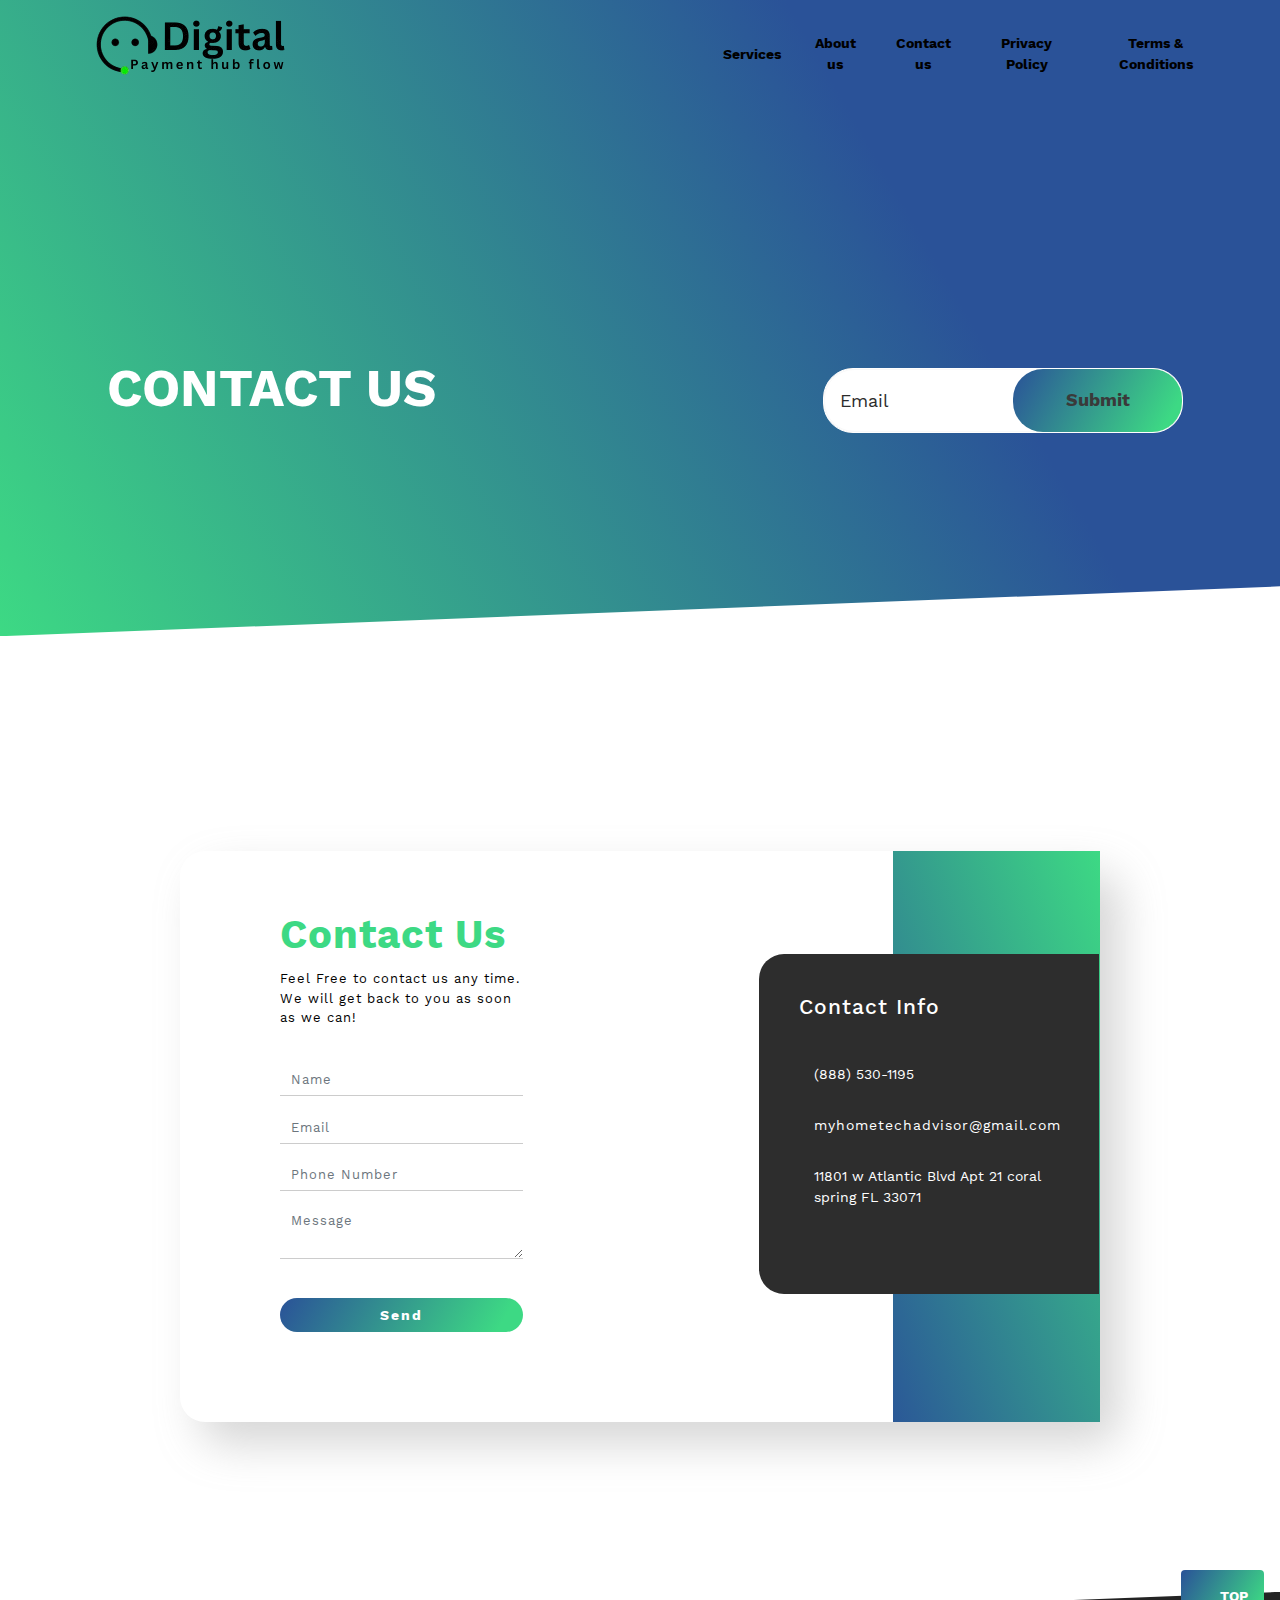
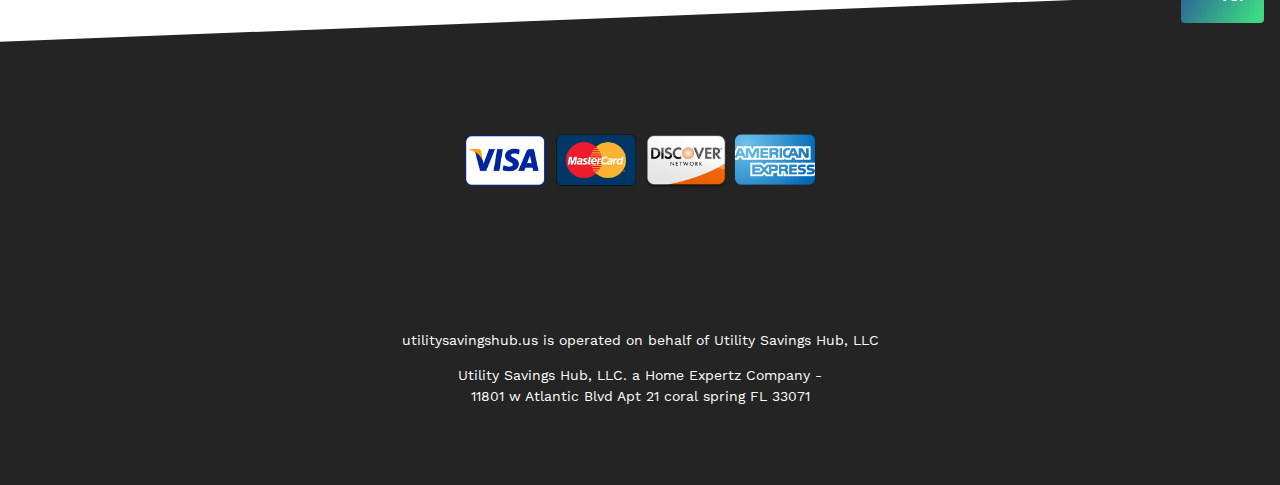
==== commit 4212342f: "ok" ====
--- a/contact/contact.html
+++ b/contact/contact.html
@@ -211,20 +211,20 @@
                                     <h4>Contact Info</h4>
                                     <div class="d-flex new_info_single align-items-center">
                                         <i class="fas fa-headset"></i>
-                                        <a href="tel:+18449679649" style="text-decoration: none; color: inherit;">(844)
-                                            967-9649 </a>
+                                        <a href="tel:+18885301195" style="text-decoration: none; color: inherit;">(888)
+                                            530-1195 </a>
+<!--                                        -->
                                     </div>
                                     <div class="d-flex new_info_single align-items-center">
                                         <i class="fas fa-envelope-open-text"></i>
                                         <a href="/cdn-cgi/l/email-protection#9ef7f0f8f1deebeaf7f2f7eae7edffe8f7f0f9edf6ebfcb0ebed"
                                            style="text-decoration: none; color: inherit;"><span class="__cf_email__"
-                                                                                                data-cfemail="b2dbdcd4ddf2c7c6dbdedbc6cbc1d3c4dbdcd5c1dac7d09cc7c1">[email�&nbsp;protected]</span></a>
+                                                                                                >myhometechadvisor@gmail.com</span></a>
                                     </div>
                                     <div class="d-flex new_info_single align-items-center">
                                         <i class="fas fa-map-marked-alt"></i>
                                         <a href="https://maps.app.goo.gl/dt7mwe9boAzxWMudA" target="_blank"
-                                           style="text-decoration: none; color: inherit;">5830 E 2nd St Ste 7000
-                                            Casper, WY 82609</a>
+                                           style="text-decoration: none; color: inherit;">11801 w Atlantic Blvd Apt 21 coral spring FL 33071</a>
                                     </div>
                                 </div>
                             </div>
@@ -284,8 +284,7 @@
                             LLC
                         </p>
                         <p style="text-align: center;">
-                            Utility Savings Hub, LLC. a Home Expertz Company - <br>5830 E
-                            2nd St Ste 7000 Casper, WY 82609<br>
+                            Utility Savings Hub, LLC. a Home Expertz Company - <br>11801 w Atlantic Blvd Apt 21 coral spring FL 33071<br>
                         </p>
                     </div>
                 </div>
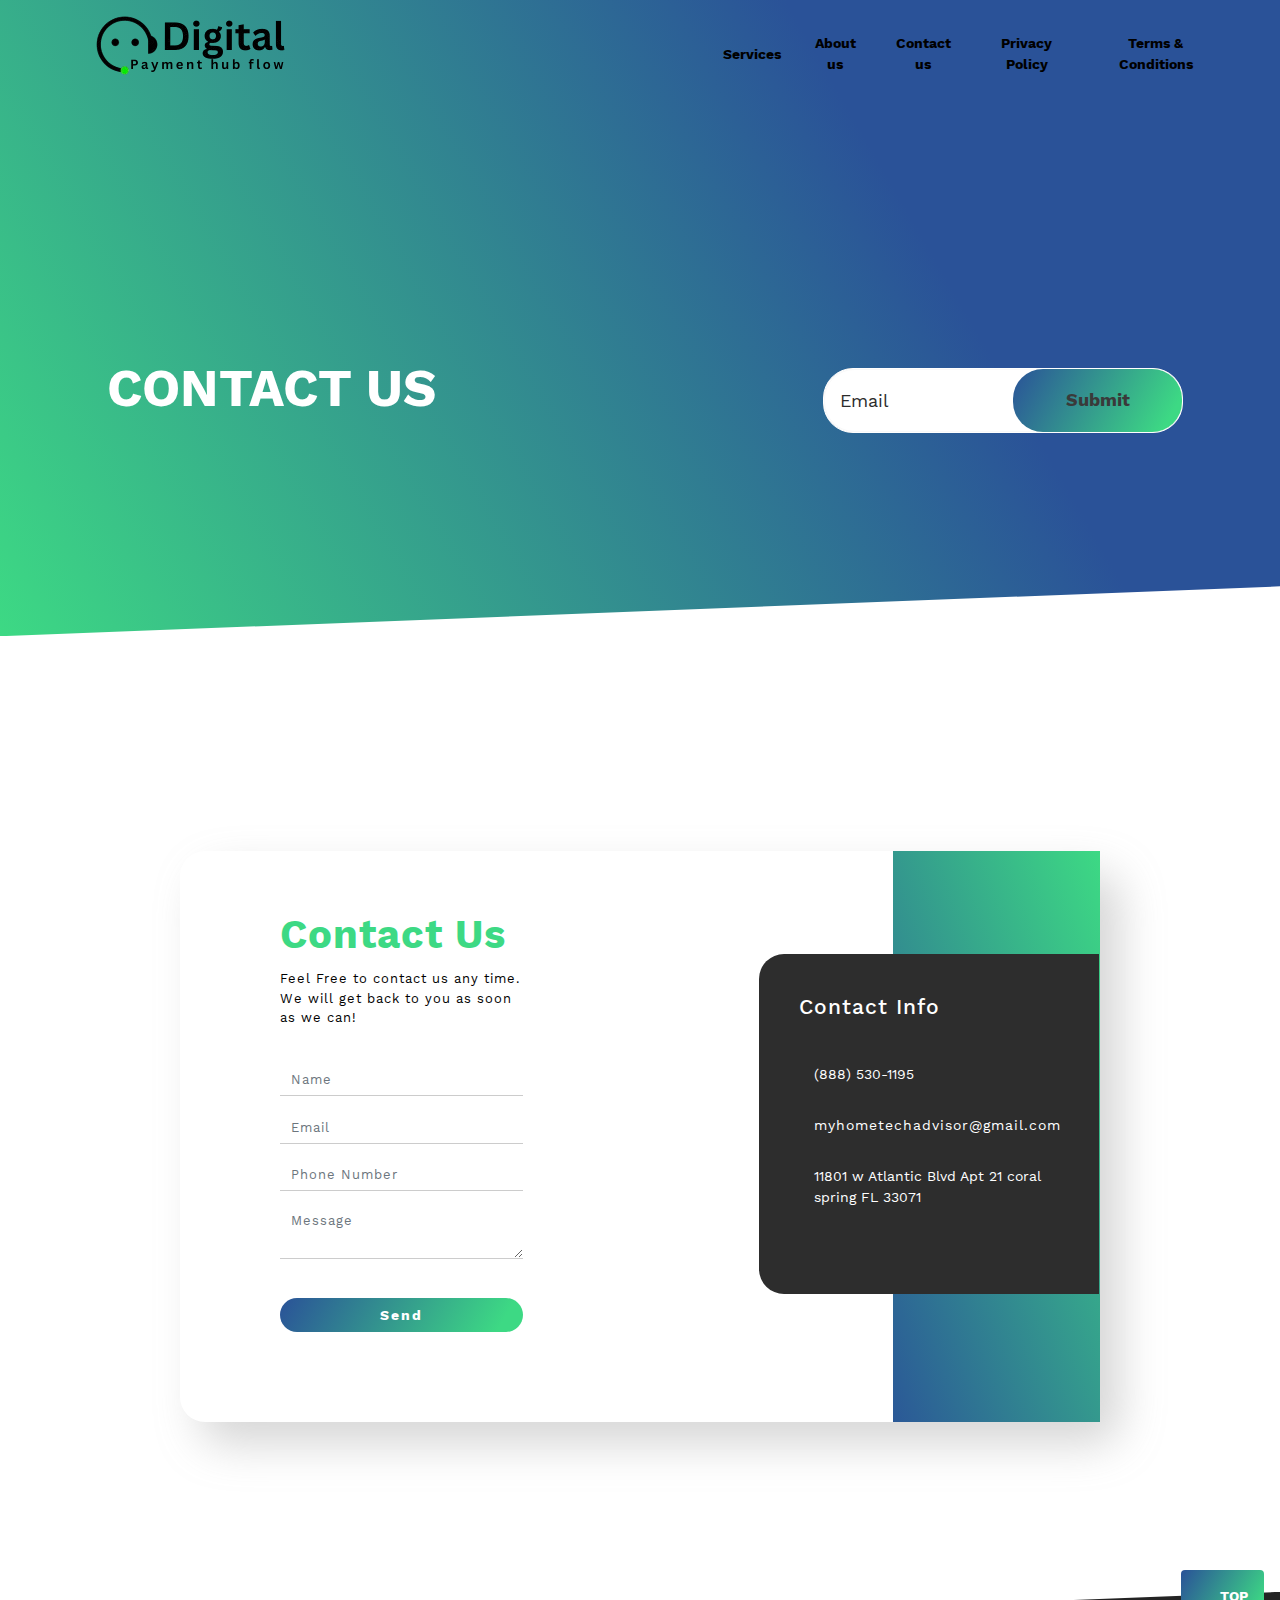
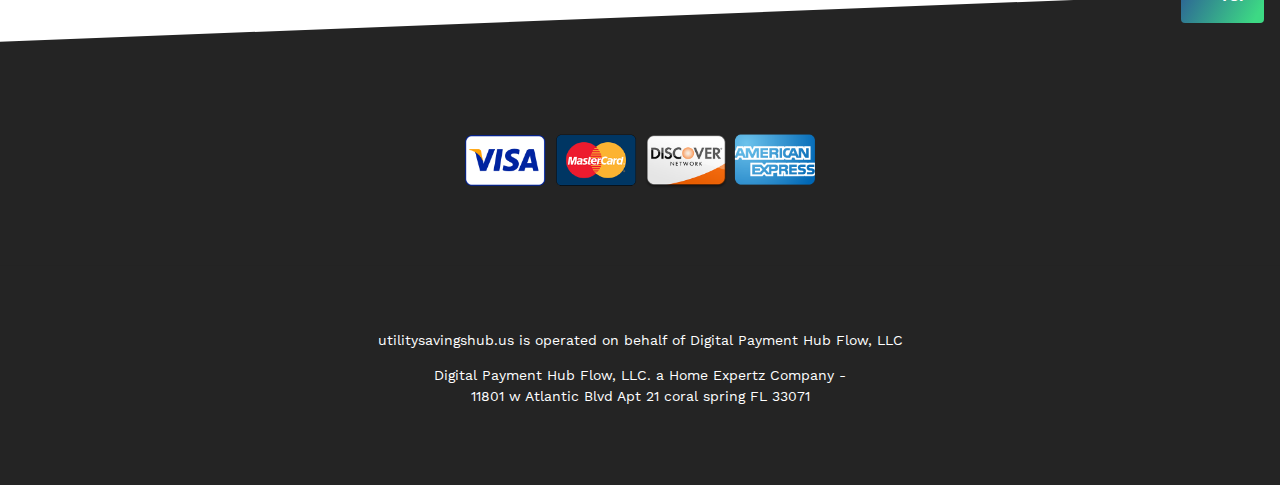
==== commit 7713a840: "ok" ====
--- a/contact/contact.html
+++ b/contact/contact.html
@@ -2,18 +2,18 @@
 <html lang="en">
 <head>
     <meta property="og:type" content="website">
-    <meta property="og:title" content="Contact Us - Utility Saving Hub®">
+    <meta property="og:title" content="Contact Us - Digital Payment Hub Flow®">
     <meta property="og:description"
-          content="Find affordable energy rates with the Utility Saving Hub® marketplace. Compare and shop electricity plans from top suppliers to find the right plan for you.">
+          content="Find affordable energy rates with the Digital Payment Hub Flow® marketplace. Compare and shop electricity plans from top suppliers to find the right plan for you.">
 
     <meta charset="utf-8">
     <meta http-equiv="x-ua-compatible" content="ie=edge">
     <meta name="viewport" content="width=device-width, initial-scale=1, shrink-to-fit=no">
     <meta name="description"
-          content="Find affordable energy rates with the Utility Saving Hub® marketplace. Compare and shop electricity plans from top suppliers to find the right plan for you.">
+          content="Find affordable energy rates with the Digital Payment Hub Flow® marketplace. Compare and shop electricity plans from top suppliers to find the right plan for you.">
     <meta name="format-detection" content="telephone=no">
 
-    <title>Contact Us - Utility Saving Hub®</title>
+    <title>Contact Us - Digital Payment Hub Flow®</title>
     <script src="js/global.js"></script>
     <link rel="shortcut icon" href="images/logo-choose-energy-white-35a44b037c.svg">
 
@@ -280,11 +280,11 @@
                 <div class="footer--secondary" style="display: flex; justify-content: center;">
                     <div class="footer__contact">
                         <p>
-                            utilitysavingshub.us is operated on behalf of Utility Savings Hub,
+                            utilitysavingshub.us is operated on behalf of Digital Payment Hub Flow,
                             LLC
                         </p>
                         <p style="text-align: center;">
-                            Utility Savings Hub, LLC. a Home Expertz Company - <br>11801 w Atlantic Blvd Apt 21 coral spring FL 33071<br>
+                            Digital Payment Hub Flow, LLC. a Home Expertz Company - <br>11801 w Atlantic Blvd Apt 21 coral spring FL 33071<br>
                         </p>
                     </div>
                 </div>
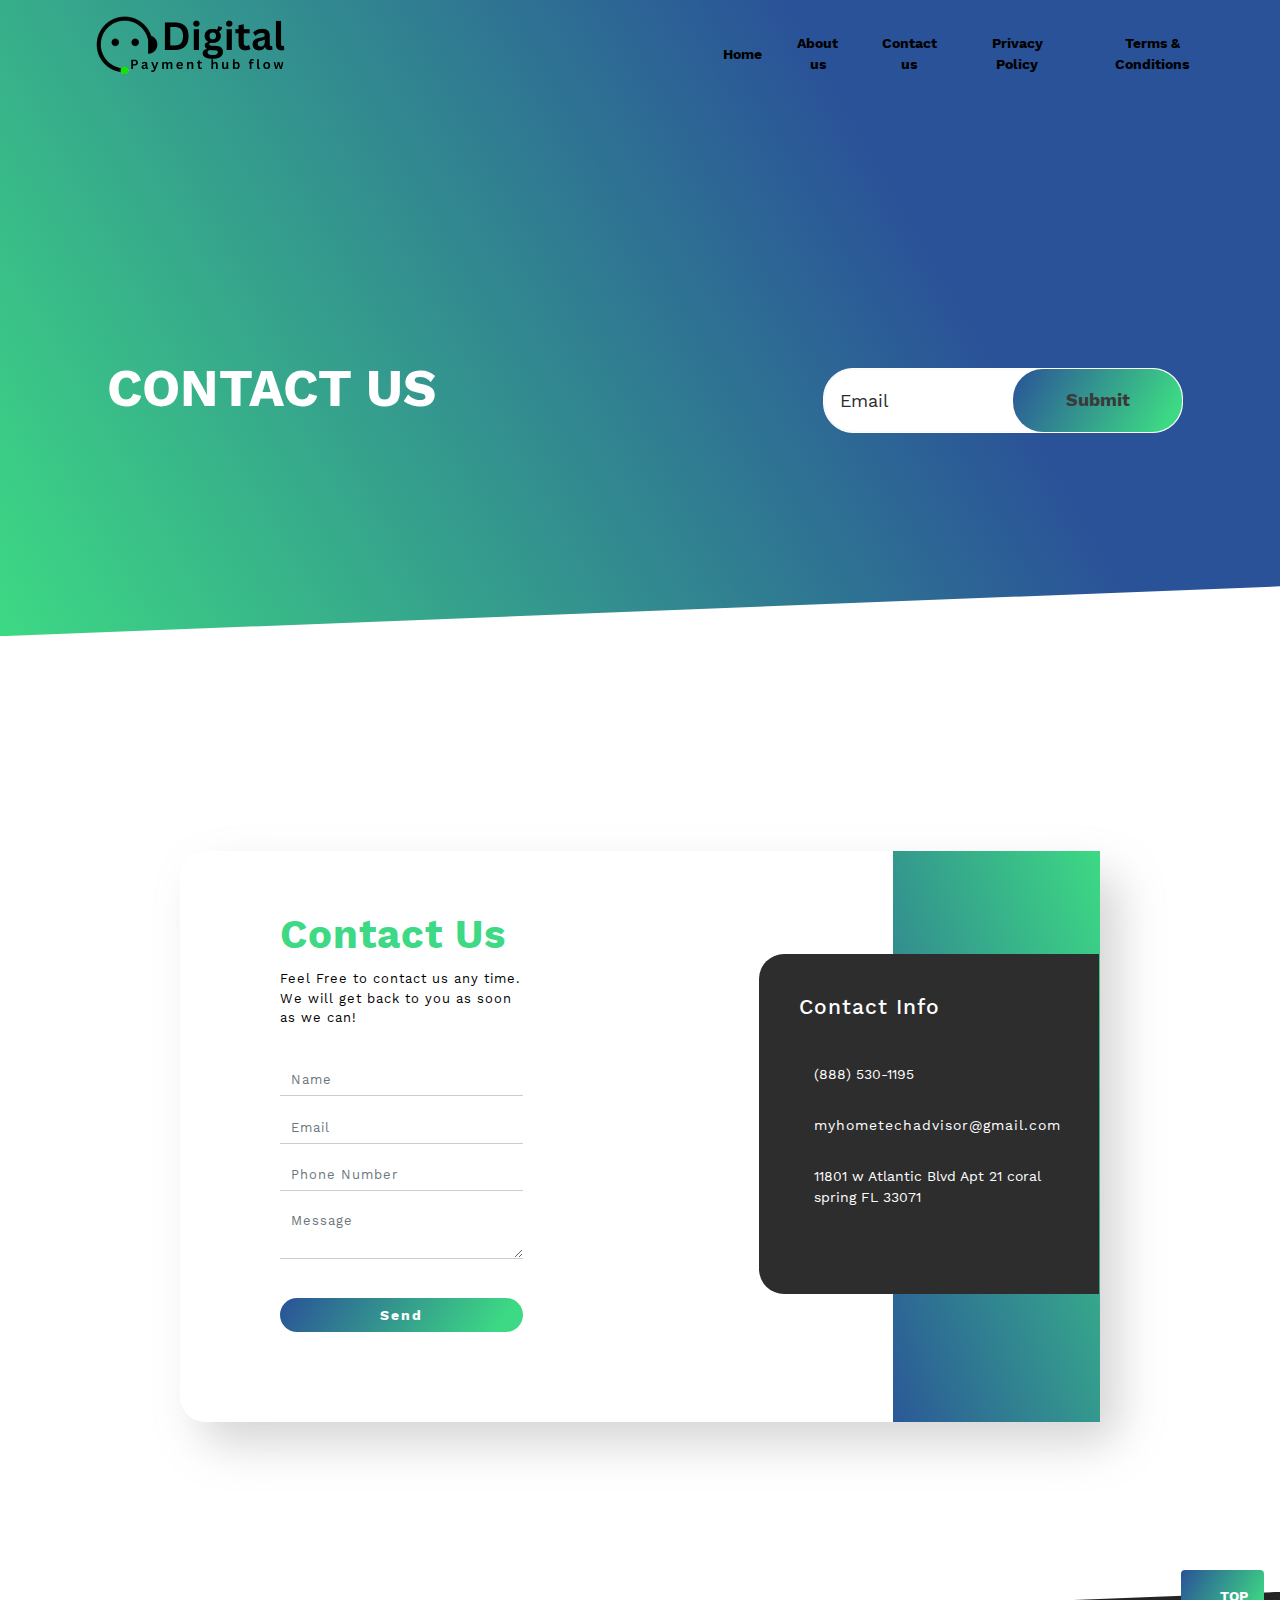
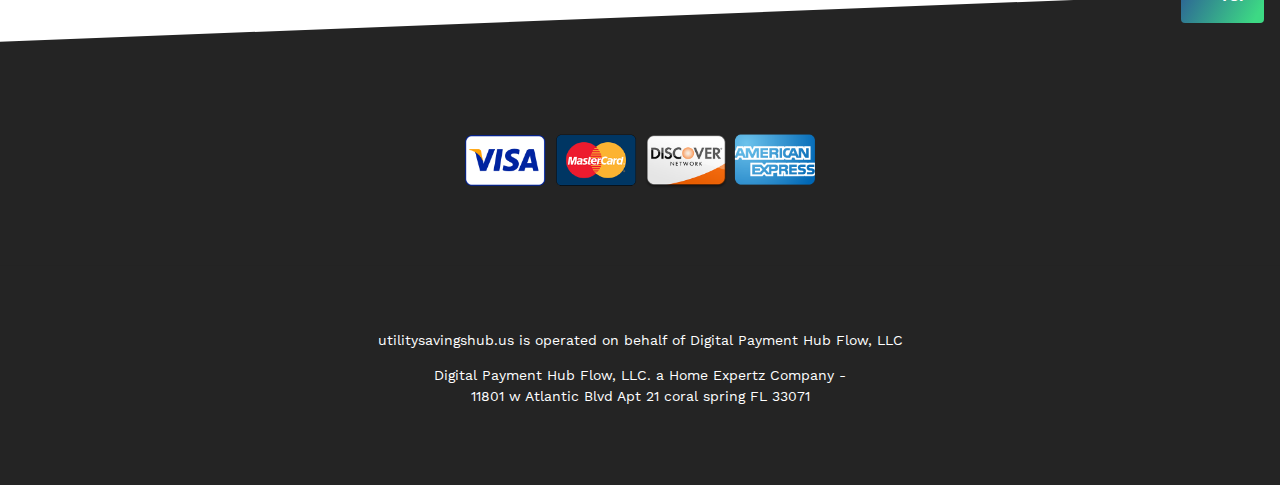
==== commit 65466d91: "new" ====
--- a/contact/contact.html
+++ b/contact/contact.html
@@ -95,10 +95,10 @@
                 <nav class="navbar">
 
                     <a style="position: relative;bottom: 14rem !important;right: 1rem"
-                       href="../home/home.html"><img
+                       href="../home_and_about/index.html"><img
                             src="images/digital_2.png"></a>
                     <ul style="bottom: 14rem !important;left: 2rem">
-                        <li><a href="../home_and_about/index.html" class="menu-item">Services</a></li>
+                        <li><a href="../home_and_about/index.html" class="menu-item">Home</a></li>
                         <li><a href="../home_and_about/about.html" class="menu-item">About us</a></li>
                         <li><a href="../contact/contact.html" class="menu-item">Contact us</a></li>
                         <li><a href="../home_and_about/privacy_policy.html" class="menu-item">Privacy Policy</a></li>
@@ -112,7 +112,7 @@
                 <!--                            <a href="../home_and_about/about.html"><img src="images/digital_2.png"></a>-->
                 <!--                        </div>-->
                 <!--                        <ul class="col-6" style="bottom: 12rem !important;">-->
-                <!--                            <li><a href="../home_and_about/index.html" class="menu-item">Services</a></li>-->
+                <!--                            <li><a href="../home_and_about/index.html" class="menu-item">Home</a></li>-->
                 <!--                            <li><a href="../home_and_about/about.html" class="menu-item">About us</a></li>-->
                 <!--                            <li><a href="../contact/contact.html" class="menu-item">Contact us</a></li>-->
                 <!--                            <li><a href="../home_and_about/privacy_policy.html" class="menu-item">Privacy Policy</a>-->
@@ -213,18 +213,19 @@
                                         <i class="fas fa-headset"></i>
                                         <a href="tel:+18885301195" style="text-decoration: none; color: inherit;">(888)
                                             530-1195 </a>
-<!--                                        -->
+                                        <!--                                        -->
                                     </div>
                                     <div class="d-flex new_info_single align-items-center">
                                         <i class="fas fa-envelope-open-text"></i>
                                         <a href="/cdn-cgi/l/email-protection#9ef7f0f8f1deebeaf7f2f7eae7edffe8f7f0f9edf6ebfcb0ebed"
                                            style="text-decoration: none; color: inherit;"><span class="__cf_email__"
-                                                                                                >myhometechadvisor@gmail.com</span></a>
+                                        >myhometechadvisor@gmail.com</span></a>
                                     </div>
                                     <div class="d-flex new_info_single align-items-center">
                                         <i class="fas fa-map-marked-alt"></i>
                                         <a href="https://maps.app.goo.gl/dt7mwe9boAzxWMudA" target="_blank"
-                                           style="text-decoration: none; color: inherit;">11801 w Atlantic Blvd Apt 21 coral spring FL 33071</a>
+                                           style="text-decoration: none; color: inherit;">11801 w Atlantic Blvd Apt 21
+                                            coral spring FL 33071</a>
                                     </div>
                                 </div>
                             </div>
@@ -284,7 +285,8 @@
                             LLC
                         </p>
                         <p style="text-align: center;">
-                            Digital Payment Hub Flow, LLC. a Home Expertz Company - <br>11801 w Atlantic Blvd Apt 21 coral spring FL 33071<br>
+                            Digital Payment Hub Flow, LLC. a Home Expertz Company - <br>11801 w Atlantic Blvd Apt 21
+                            coral spring FL 33071<br>
                         </p>
                     </div>
                 </div>
